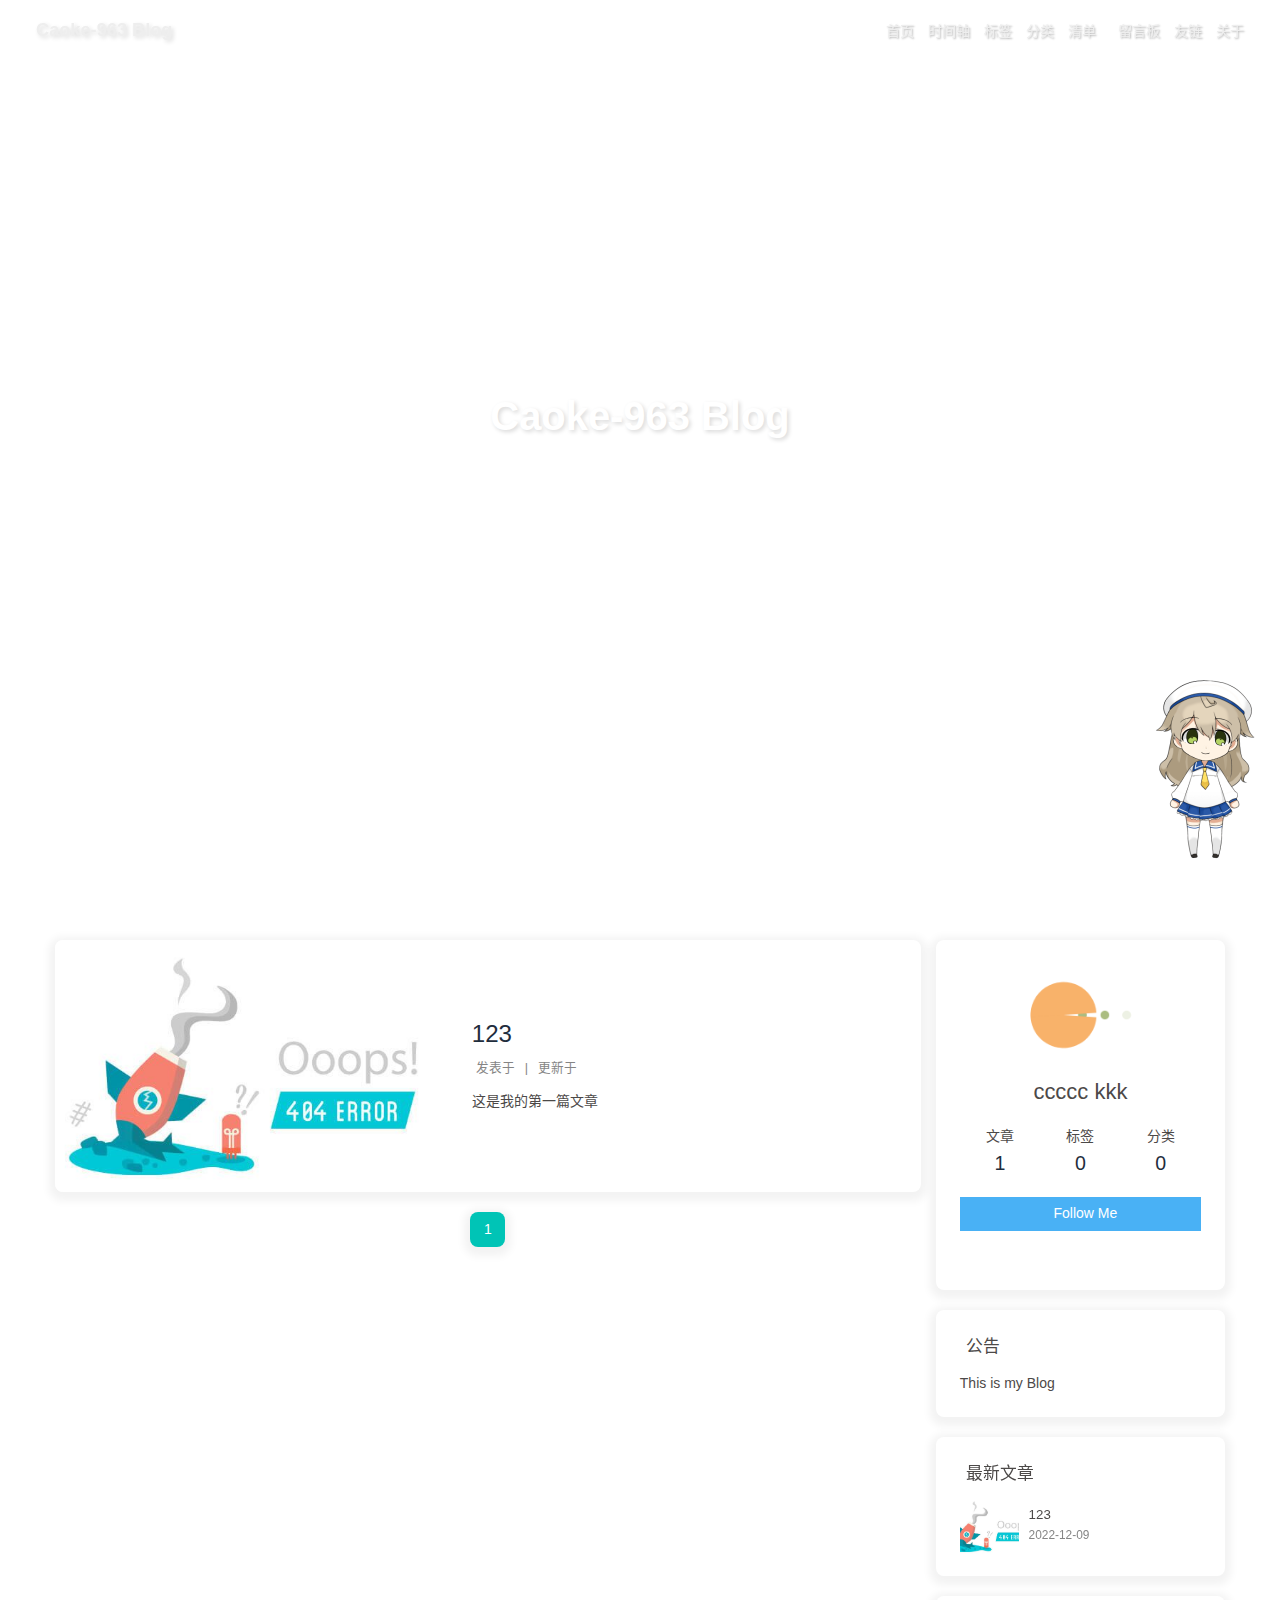
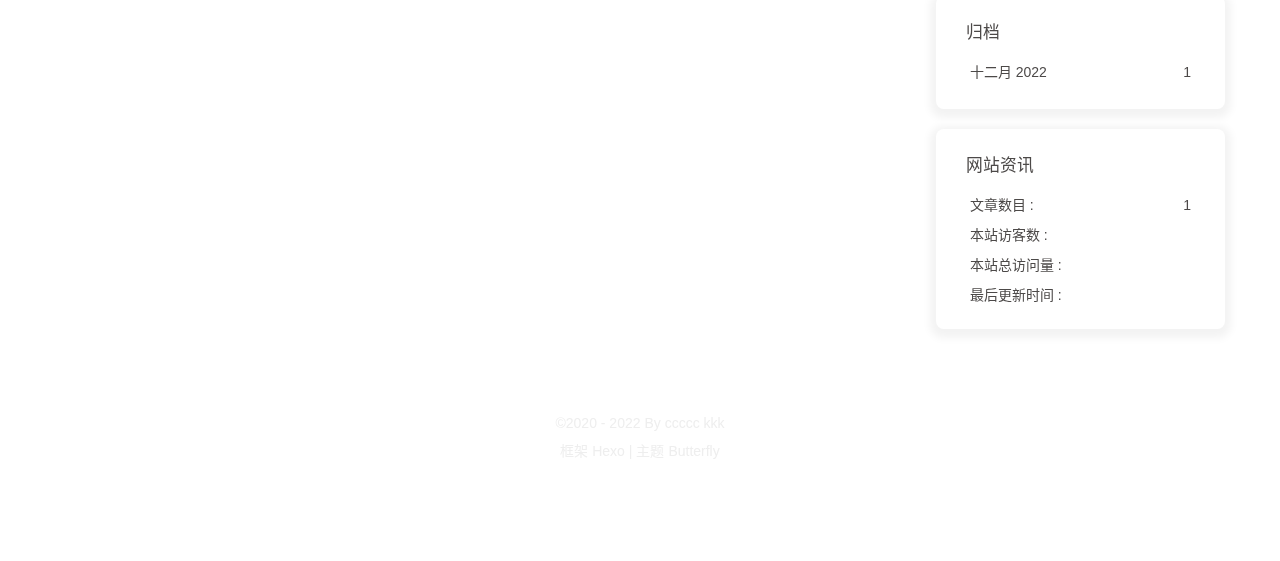
==== index.html @ 2d3a54b3 "Site updated: 2022-12-10 12:40:01" ====
<!DOCTYPE html><html lang="zh-CN" data-theme="light"><head><meta charset="UTF-8"><meta http-equiv="X-UA-Compatible" content="IE=edge"><meta name="viewport" content="width=device-width, initial-scale=1.0, maximum-scale=1.0, user-scalable=no"><title>Caoke-963 Blog</title><meta name="author" content="ccccc kkk"><meta name="copyright" content="ccccc kkk"><meta name="format-detection" content="telephone=no"><meta name="theme-color" content="#ffffff"><meta property="og:type" content="website">
<meta property="og:title" content="Caoke-963 Blog">
<meta property="og:url" content="https://www.caoke-963.xyz/index.html">
<meta property="og:site_name" content="Caoke-963 Blog">
<meta property="og:locale" content="zh_CN">
<meta property="og:image" content="https://picbed.caoke-963.xyz/img/head.jfif">
<meta property="article:author" content="ccccc kkk">
<meta name="twitter:card" content="summary">
<meta name="twitter:image" content="https://picbed.caoke-963.xyz/img/head.jfif"><link rel="shortcut icon" href="/img/favicon.png"><link rel="canonical" href="https://www.caoke-963.xyz/"><link rel="preconnect" href="//cdn.jsdelivr.net"/><link rel="preconnect" href="//busuanzi.ibruce.info"/><link rel="stylesheet" href="/css/index.css"><link rel="stylesheet" href="https://cdn.jsdelivr.net/npm/@fortawesome/fontawesome-free/css/all.min.css" media="print" onload="this.media='all'"><link rel="stylesheet" href="https://cdn.jsdelivr.net/npm/@fancyapps/ui/dist/fancybox.min.css" media="print" onload="this.media='all'"><script>const GLOBAL_CONFIG = { 
  root: '/',
  algolia: undefined,
  localSearch: undefined,
  translate: undefined,
  noticeOutdate: undefined,
  highlight: {"plugin":"highlighjs","highlightCopy":true,"highlightLang":true,"highlightHeightLimit":false},
  copy: {
    success: '复制成功',
    error: '复制错误',
    noSupport: '浏览器不支持'
  },
  relativeDate: {
    homepage: true,
    post: true
  },
  runtime: '',
  date_suffix: {
    just: '刚刚',
    min: '分钟前',
    hour: '小时前',
    day: '天前',
    month: '个月前'
  },
  copyright: undefined,
  lightbox: 'fancybox',
  Snackbar: undefined,
  source: {
    justifiedGallery: {
      js: 'https://cdn.jsdelivr.net/npm/flickr-justified-gallery/dist/fjGallery.min.js',
      css: 'https://cdn.jsdelivr.net/npm/flickr-justified-gallery/dist/fjGallery.min.css'
    }
  },
  isPhotoFigcaption: false,
  islazyload: false,
  isAnchor: false
}</script><script id="config-diff">var GLOBAL_CONFIG_SITE = {
  title: 'Caoke-963 Blog',
  isPost: false,
  isHome: true,
  isHighlightShrink: ture,
  isToc: false,
  postUpdate: '2022-12-10 12:39:59'
}</script><noscript><style type="text/css">
  #nav {
    opacity: 1
  }
  .justified-gallery img {
    opacity: 1
  }

  #recent-posts time,
  #post-meta time {
    display: inline !important
  }
</style></noscript><script>(win=>{
    win.saveToLocal = {
      set: function setWithExpiry(key, value, ttl) {
        if (ttl === 0) return
        const now = new Date()
        const expiryDay = ttl * 86400000
        const item = {
          value: value,
          expiry: now.getTime() + expiryDay,
        }
        localStorage.setItem(key, JSON.stringify(item))
      },

      get: function getWithExpiry(key) {
        const itemStr = localStorage.getItem(key)

        if (!itemStr) {
          return undefined
        }
        const item = JSON.parse(itemStr)
        const now = new Date()

        if (now.getTime() > item.expiry) {
          localStorage.removeItem(key)
          return undefined
        }
        return item.value
      }
    }
  
    win.getScript = url => new Promise((resolve, reject) => {
      const script = document.createElement('script')
      script.src = url
      script.async = true
      script.onerror = reject
      script.onload = script.onreadystatechange = function() {
        const loadState = this.readyState
        if (loadState && loadState !== 'loaded' && loadState !== 'complete') return
        script.onload = script.onreadystatechange = null
        resolve()
      }
      document.head.appendChild(script)
    })
  
      win.activateDarkMode = function () {
        document.documentElement.setAttribute('data-theme', 'dark')
        if (document.querySelector('meta[name="theme-color"]') !== null) {
          document.querySelector('meta[name="theme-color"]').setAttribute('content', '#0d0d0d')
        }
      }
      win.activateLightMode = function () {
        document.documentElement.setAttribute('data-theme', 'light')
        if (document.querySelector('meta[name="theme-color"]') !== null) {
          document.querySelector('meta[name="theme-color"]').setAttribute('content', '#ffffff')
        }
      }
      const t = saveToLocal.get('theme')
    
          if (t === 'dark') activateDarkMode()
          else if (t === 'light') activateLightMode()
        
      const asideStatus = saveToLocal.get('aside-status')
      if (asideStatus !== undefined) {
        if (asideStatus === 'hide') {
          document.documentElement.classList.add('hide-aside')
        } else {
          document.documentElement.classList.remove('hide-aside')
        }
      }
    
    const detectApple = () => {
      if(/iPad|iPhone|iPod|Macintosh/.test(navigator.userAgent)){
        document.documentElement.classList.add('apple')
      }
    }
    detectApple()
    })(window)</script><link rel="stylesheet" href="/css/custom.css" media="defer" onload="this.media='all'"><!-- hexo injector head_end start --><link rel="stylesheet" href="https://unpkg.zhimg.com/hexo-butterfly-footer-beautify@1.0.0/lib/runtime.min.css" media="print" onload="this.media='all'"><!-- hexo injector head_end end --><meta name="generator" content="Hexo 6.3.0"></head><body><div id="sidebar"><div id="menu-mask"></div><div id="sidebar-menus"><div class="avatar-img is-center"><img src="https://picbed.caoke-963.xyz/img/head.jfif" onerror="onerror=null;src='/img/friend_404.gif'" alt="avatar"/></div><div class="sidebar-site-data site-data is-center"><a href="/archives/"><div class="headline">文章</div><div class="length-num">1</div></a><a href="/tags/"><div class="headline">标签</div><div class="length-num">0</div></a><a href="/categories/"><div class="headline">分类</div><div class="length-num">0</div></a></div><hr/><div class="menus_items"><div class="menus_item"><a class="site-page" href="/"><i class="fa-fw fas fa-home"></i><span> 首页</span></a></div><div class="menus_item"><a class="site-page" href="/archives/"><i class="fa-fw fas fa-archive"></i><span> 时间轴</span></a></div><div class="menus_item"><a class="site-page" href="/tags/"><i class="fa-fw fas fa-tags"></i><span> 标签</span></a></div><div class="menus_item"><a class="site-page" href="/categories/"><i class="fa-fw fas fa-folder-open"></i><span> 分类</span></a></div><div class="menus_item"><a class="site-page group" href="javascript:void(0);"><i class="fa-fw fa fa-heartbeat"></i><span> 清单</span><i class="fas fa-chevron-down"></i></a><ul class="menus_item_child"><li><a class="site-page child" href="/music/"><i class="fa-fw fas fa-music"></i><span> 音乐</span></a></li><li><a class="site-page child" href="/Gallery/"><i class="fa-fw fas fa-images"></i><span> 照片</span></a></li><li><a class="site-page child" href="/movies/"><i class="fa-fw fas fa-video"></i><span> 电影</span></a></li></ul></div><div class="menus_item"><a class="site-page" href="/comments/"><i class="fa-fw fas fa-envelop-open"></i><span> 留言板</span></a></div><div class="menus_item"><a class="site-page" href="/link/"><i class="fa-fw fas fa-link"></i><span> 友链</span></a></div><div class="menus_item"><a class="site-page" href="/about/"><i class="fa-fw fas fa-heart"></i><span> 关于</span></a></div></div></div></div><div class="page" id="body-wrap"><header class="full_page" id="page-header" style="background-image: url('https://picbed.caoke-963.xyz/img/index1.png')"><nav id="nav"><span id="blog_name"><a id="site-name" href="/">Caoke-963 Blog</a></span><div id="menus"><div class="menus_items"><div class="menus_item"><a class="site-page" href="/"><i class="fa-fw fas fa-home"></i><span> 首页</span></a></div><div class="menus_item"><a class="site-page" href="/archives/"><i class="fa-fw fas fa-archive"></i><span> 时间轴</span></a></div><div class="menus_item"><a class="site-page" href="/tags/"><i class="fa-fw fas fa-tags"></i><span> 标签</span></a></div><div class="menus_item"><a class="site-page" href="/categories/"><i class="fa-fw fas fa-folder-open"></i><span> 分类</span></a></div><div class="menus_item"><a class="site-page group" href="javascript:void(0);"><i class="fa-fw fa fa-heartbeat"></i><span> 清单</span><i class="fas fa-chevron-down"></i></a><ul class="menus_item_child"><li><a class="site-page child" href="/music/"><i class="fa-fw fas fa-music"></i><span> 音乐</span></a></li><li><a class="site-page child" href="/Gallery/"><i class="fa-fw fas fa-images"></i><span> 照片</span></a></li><li><a class="site-page child" href="/movies/"><i class="fa-fw fas fa-video"></i><span> 电影</span></a></li></ul></div><div class="menus_item"><a class="site-page" href="/comments/"><i class="fa-fw fas fa-envelop-open"></i><span> 留言板</span></a></div><div class="menus_item"><a class="site-page" href="/link/"><i class="fa-fw fas fa-link"></i><span> 友链</span></a></div><div class="menus_item"><a class="site-page" href="/about/"><i class="fa-fw fas fa-heart"></i><span> 关于</span></a></div></div><div id="toggle-menu"><a class="site-page"><i class="fas fa-bars fa-fw"></i></a></div></div></nav><div id="site-info"><h1 id="site-title">Caoke-963 Blog</h1><div id="site_social_icons"><a class="social-icon" href="https://github.com/caoke-963" target="_blank" title="Github"><i class="fab fa-github"></i></a><a class="social-icon" href="mailto:caoke855@gmail.com" target="_blank" title="Email"><i class="fas fa-envelope"></i></a></div></div><div id="scroll-down"><i class="fas fa-angle-down scroll-down-effects"></i></div></header><main class="layout" id="content-inner"><div class="recent-posts" id="recent-posts"><div class="recent-post-item"><div class="post_cover left"><a href="/2022/12/09/2022-12-9-%E7%AC%AC%E4%B8%80%E7%AF%87%E6%96%87%E7%AB%A0/" title="123"><img class="post_bg" src="https://picbed.caoke-963.xyz/img/index1.png" onerror="this.onerror=null;this.src='/img/404.jpg'" alt="123"></a></div><div class="recent-post-info"><a class="article-title" href="/2022/12/09/2022-12-9-%E7%AC%AC%E4%B8%80%E7%AF%87%E6%96%87%E7%AB%A0/" title="123">123</a><div class="article-meta-wrap"><span class="post-meta-date"><i class="far fa-calendar-alt"></i><span class="article-meta-label">发表于</span><time class="post-meta-date-created" datetime="2022-12-09T07:00:00.000Z" title="发表于 2022-12-09 15:00:00">2022-12-09</time><span class="article-meta-separator">|</span><i class="fas fa-history"></i><span class="article-meta-label">更新于</span><time class="post-meta-date-updated" datetime="2022-12-09T08:00:00.000Z" title="更新于 2022-12-09 16:00:00">2022-12-09</time></span></div><div class="content">这是我的第一篇文章</div></div></div><nav id="pagination"><div class="pagination"><span class="page-number current">1</span></div></nav></div><div class="aside-content" id="aside-content"><div class="card-widget card-info"><div class="is-center"><div class="avatar-img"><img src="https://picbed.caoke-963.xyz/img/head.jfif" onerror="this.onerror=null;this.src='/img/friend_404.gif'" alt="avatar"/></div><div class="author-info__name">ccccc kkk</div><div class="author-info__description"></div></div><div class="card-info-data site-data is-center"><a href="/archives/"><div class="headline">文章</div><div class="length-num">1</div></a><a href="/tags/"><div class="headline">标签</div><div class="length-num">0</div></a><a href="/categories/"><div class="headline">分类</div><div class="length-num">0</div></a></div><a id="card-info-btn" target="_blank" rel="noopener" href="https://github.com/xxxxxx"><i class="fab fa-github"></i><span>Follow Me</span></a><div class="card-info-social-icons is-center"><a class="social-icon" href="https://github.com/caoke-963" target="_blank" title="Github"><i class="fab fa-github"></i></a><a class="social-icon" href="mailto:caoke855@gmail.com" target="_blank" title="Email"><i class="fas fa-envelope"></i></a></div></div><div class="card-widget card-announcement"><div class="item-headline"><i class="fas fa-bullhorn fa-shake"></i><span>公告</span></div><div class="announcement_content">This is my Blog</div></div><div class="sticky_layout"><div class="card-widget card-recent-post"><div class="item-headline"><i class="fas fa-history"></i><span>最新文章</span></div><div class="aside-list"><div class="aside-list-item"><a class="thumbnail" href="/2022/12/09/2022-12-9-%E7%AC%AC%E4%B8%80%E7%AF%87%E6%96%87%E7%AB%A0/" title="123"><img src="https://picbed.caoke-963.xyz/img/index1.png" onerror="this.onerror=null;this.src='/img/404.jpg'" alt="123"/></a><div class="content"><a class="title" href="/2022/12/09/2022-12-9-%E7%AC%AC%E4%B8%80%E7%AF%87%E6%96%87%E7%AB%A0/" title="123">123</a><time datetime="2022-12-09T07:00:00.000Z" title="发表于 2022-12-09 15:00:00">2022-12-09</time></div></div></div></div><div class="card-widget card-archives"><div class="item-headline"><i class="fas fa-archive"></i><span>归档</span></div><ul class="card-archive-list"><li class="card-archive-list-item"><a class="card-archive-list-link" href="/archives/2022/12/"><span class="card-archive-list-date">十二月 2022</span><span class="card-archive-list-count">1</span></a></li></ul></div><div class="card-widget card-webinfo"><div class="item-headline"><i class="fas fa-chart-line"></i><span>网站资讯</span></div><div class="webinfo"><div class="webinfo-item"><div class="item-name">文章数目 :</div><div class="item-count">1</div></div><div class="webinfo-item"><div class="item-name">本站访客数 :</div><div class="item-count" id="busuanzi_value_site_uv"><i class="fa-solid fa-spinner fa-spin"></i></div></div><div class="webinfo-item"><div class="item-name">本站总访问量 :</div><div class="item-count" id="busuanzi_value_site_pv"><i class="fa-solid fa-spinner fa-spin"></i></div></div><div class="webinfo-item"><div class="item-name">最后更新时间 :</div><div class="item-count" id="last-push-date" data-lastPushDate="2022-12-10T04:39:59.918Z"><i class="fa-solid fa-spinner fa-spin"></i></div></div></div></div></div></div></main><footer id="footer"><div id="footer-wrap"><div class="copyright">&copy;2020 - 2022 By ccccc kkk</div><div class="framework-info"><span>框架 </span><a target="_blank" rel="noopener" href="https://hexo.io">Hexo</a><span class="footer-separator">|</span><span>主题 </span><a target="_blank" rel="noopener" href="https://github.com/jerryc127/hexo-theme-butterfly">Butterfly</a></div></div></footer></div><div id="rightside"><div id="rightside-config-hide"><button id="darkmode" type="button" title="浅色和深色模式转换"><i class="fas fa-adjust"></i></button><button id="hide-aside-btn" type="button" title="单栏和双栏切换"><i class="fas fa-arrows-alt-h"></i></button></div><div id="rightside-config-show"><button id="rightside_config" type="button" title="设置"><i class="fas fa-cog fa-spin"></i></button><button id="go-up" type="button" title="回到顶部"><i class="fas fa-arrow-up"></i></button></div></div><div><script src="/js/utils.js"></script><script src="/js/main.js"></script><script src="https://cdn.jsdelivr.net/npm/@fancyapps/ui/dist/fancybox.umd.min.js"></script><div class="js-pjax"></div><script async data-pjax src="//busuanzi.ibruce.info/busuanzi/2.3/busuanzi.pure.mini.js"></script></div><!-- hexo injector body_end start --><script data-pjax>
  function butterfly_footer_beautify_injector_config(){
    var parent_div_git = document.getElementById('footer-wrap');
    var item_html = '<div id="workboard"></div><p id="ghbdages"><a class="github-badge" target="_blank" href="https://hexo.io/" style="margin-inline:5px" data-title="博客框架为Hexo_v6.2.0" title=""><img src="https://img.shields.io/badge/Frame-Hexo-blue?style=flat&amp;logo=hexo" alt=""/></a><a class="github-badge" target="_blank" href="https://butterfly.js.org/" style="margin-inline:5px" data-title="主题版本Butterfly_v4.5.1" title=""><img src="https://img.shields.io/badge/Theme-Butterfly-6513df?style=flat&amp;logo=bitdefender" alt=""/></a><a class="github-badge" target="_blank" href="https://vercel.com/" style="margin-inline:5px" data-title="本站采用多线部署，主线路托管于Vercel" title=""><img src="https://img.shields.io/badge/Hosted-Vercel-brightgreen?style=flat&amp;logo=Vercel" alt=""/></a><a class="github-badge" target="_blank" href="https://dashboard.4everland.org/" style="margin-inline:5px" data-title="本站采用多线部署，备用线路托管于4EVERLAND" title=""><img src="https://img.shields.io/badge/Hosted-4EVERLAND-22DDDD?style=flat&amp;logo=IPFS" alt=""/></a><a class="github-badge" target="_blank" href="https://github.com/" style="margin-inline:5px" data-title="本站项目由Github托管" title=""><img src="https://img.shields.io/badge/Source-Github-d021d6?style=flat&amp;logo=GitHub" alt=""/></a><a class="github-badge" target="_blank" href="http://creativecommons.org/licenses/by-nc-sa/4.0/" style="margin-inline:5px" data-title="本站采用知识共享署名-非商业性使用-相同方式共享4.0国际许可协议进行许可" title=""><img src="https://img.shields.io/badge/Copyright-BY--NC--SA%204.0-d42328?style=flat&amp;logo=Claris" alt=""/></a></p>';
    console.log('已挂载butterfly_footer_beautify')
    parent_div_git.insertAdjacentHTML("beforeend",item_html)
    }
  var elist = 'null'.split(',');
  var cpage = location.pathname;
  var epage = 'all';
  var flag = 0;

  for (var i=0;i<elist.length;i++){
    if (cpage.includes(elist[i])){
      flag++;
    }
  }

  if ((epage ==='all')&&(flag == 0)){
    butterfly_footer_beautify_injector_config();
  }
  else if (epage === cpage){
    butterfly_footer_beautify_injector_config();
  }
  </script><script async src="https://unpkg.zhimg.com/hexo-butterfly-footer-beautify@1.0.0/lib/runtime.min.js"></script><!-- hexo injector body_end end --><script src="/live2dw/lib/L2Dwidget.min.js?094cbace49a39548bed64abff5988b05"></script><script>L2Dwidget.init({"pluginRootPath":"live2dw/","pluginJsPath":"lib/","pluginModelPath":"assets/","tagMode":false,"debug":false,"model":{"jsonPath":"/live2dw/assets/koharu.model.json"},"display":{"position":"right","width":150,"height":300},"mobile":{"show":false},"log":false});</script></body></html>
---- css/custom.css ----
/* 页脚与头图透明 */
#footer {
    background: transparent !important;
  }
  #page-header {
    background: transparent !important;
  }
  
  /* 白天模式遮罩透明 */
  #footer::before {
    background: transparent !important;
  }
  #page-header::before {
    background: transparent !important;
  }
  
  /* 夜间模式遮罩透明 */
  [data-theme="dark"] #footer::before {
    background: transparent !important;
  }
  [data-theme="dark"] #page-header::before {
    background: transparent !important;
  }
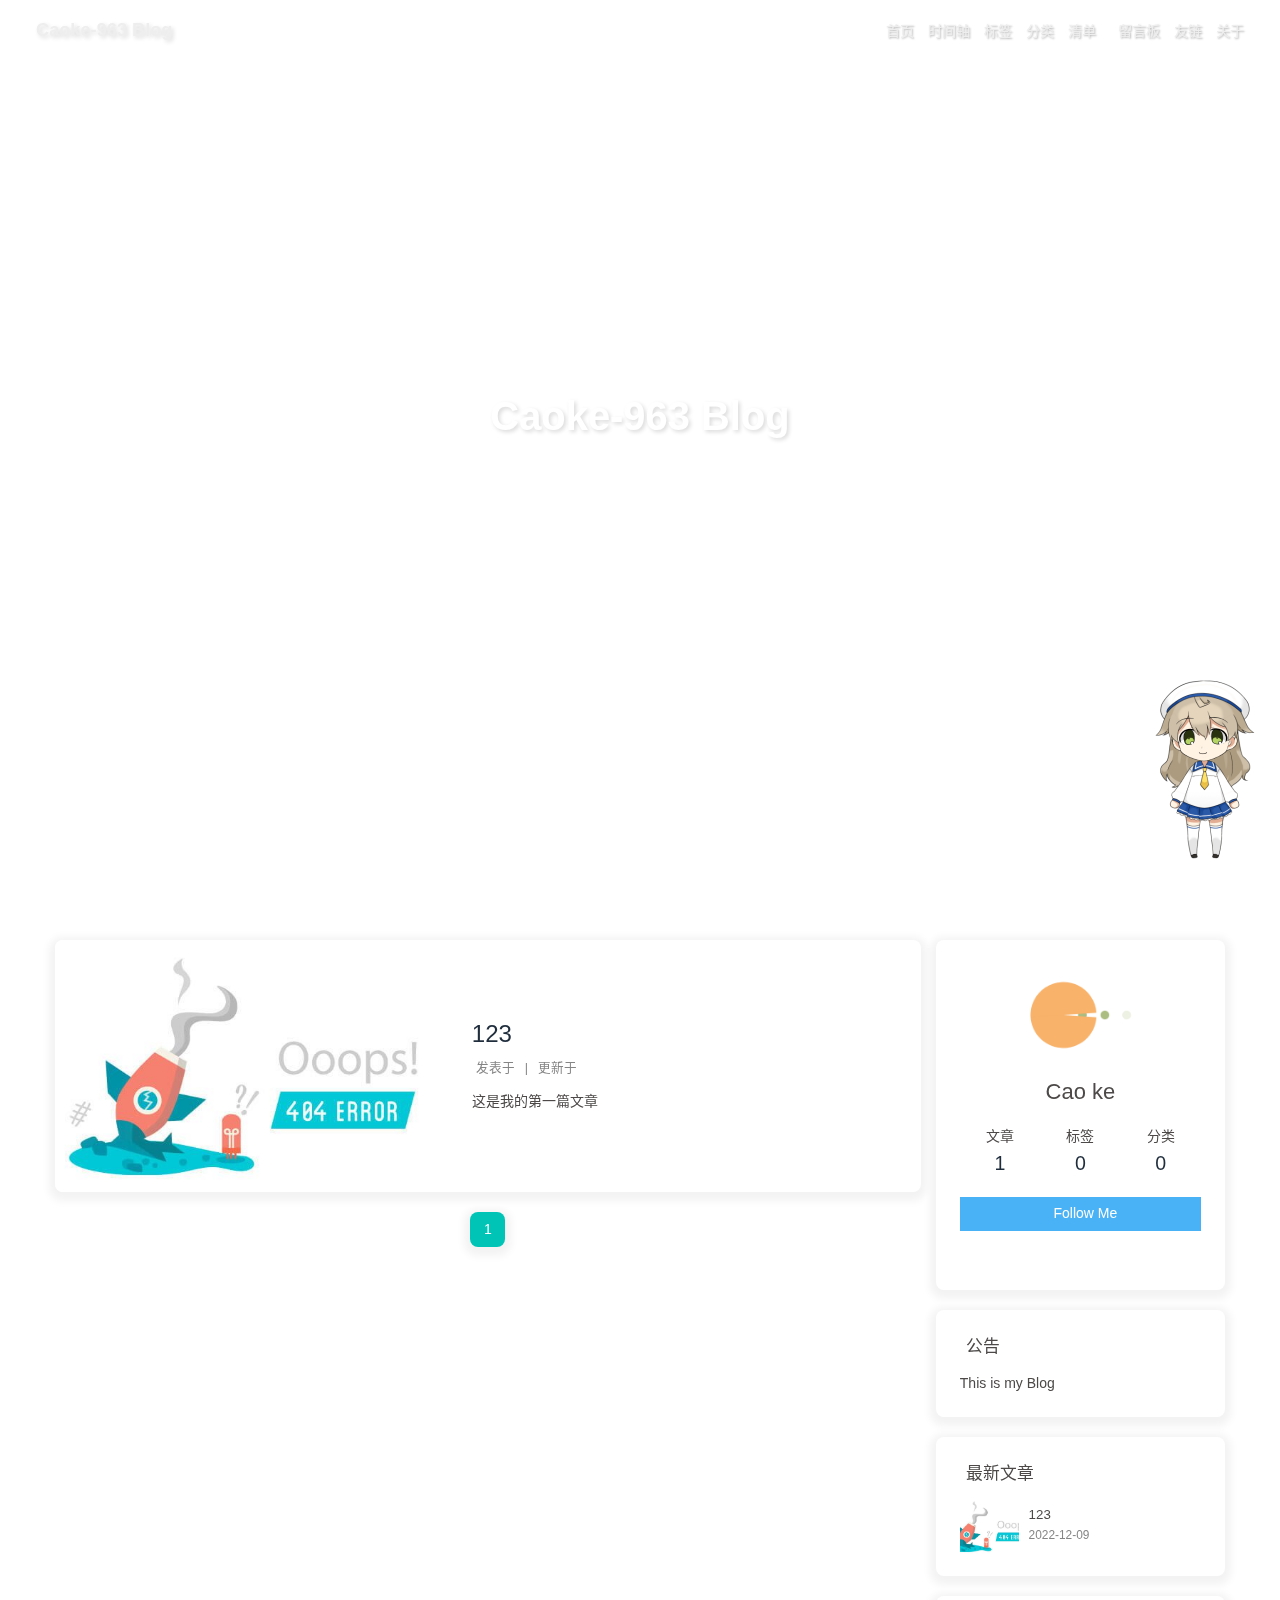
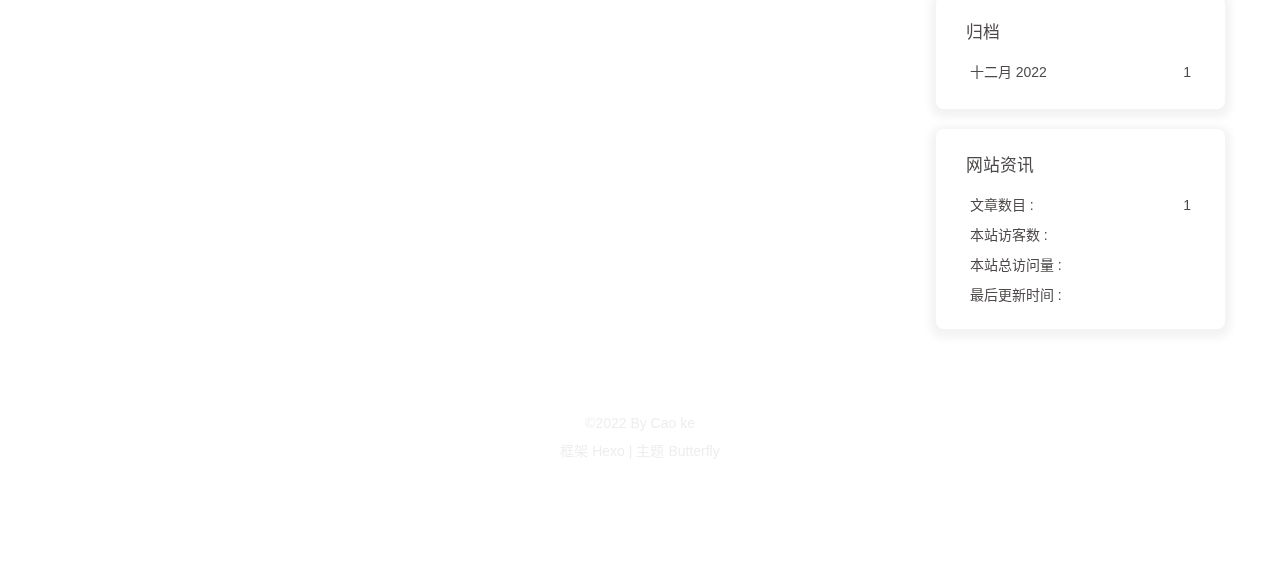
==== commit a2305852: "Site updated: 2022-12-10 14:45:50" ====
--- a/index.html
+++ b/index.html
@@ -1,12 +1,12 @@
-<!DOCTYPE html><html lang="zh-CN" data-theme="light"><head><meta charset="UTF-8"><meta http-equiv="X-UA-Compatible" content="IE=edge"><meta name="viewport" content="width=device-width, initial-scale=1.0, maximum-scale=1.0, user-scalable=no"><title>Caoke-963 Blog</title><meta name="author" content="ccccc kkk"><meta name="copyright" content="ccccc kkk"><meta name="format-detection" content="telephone=no"><meta name="theme-color" content="#ffffff"><meta property="og:type" content="website">
+<!DOCTYPE html><html lang="zh-CN" data-theme="light"><head><meta charset="UTF-8"><meta http-equiv="X-UA-Compatible" content="IE=edge"><meta name="viewport" content="width=device-width, initial-scale=1.0, maximum-scale=1.0, user-scalable=no"><title>Caoke-963 Blog</title><meta name="author" content="Cao ke"><meta name="copyright" content="Cao ke"><meta name="format-detection" content="telephone=no"><meta name="theme-color" content="#ffffff"><meta property="og:type" content="website">
 <meta property="og:title" content="Caoke-963 Blog">
 <meta property="og:url" content="https://www.caoke-963.xyz/index.html">
 <meta property="og:site_name" content="Caoke-963 Blog">
 <meta property="og:locale" content="zh_CN">
-<meta property="og:image" content="https://picbed.caoke-963.xyz/img/head.jfif">
-<meta property="article:author" content="ccccc kkk">
+<meta property="og:image" content="https://picbed.caoke-963.xyz/head/p1.png">
+<meta property="article:author" content="Cao ke">
 <meta name="twitter:card" content="summary">
-<meta name="twitter:image" content="https://picbed.caoke-963.xyz/img/head.jfif"><link rel="shortcut icon" href="/img/favicon.png"><link rel="canonical" href="https://www.caoke-963.xyz/"><link rel="preconnect" href="//cdn.jsdelivr.net"/><link rel="preconnect" href="//busuanzi.ibruce.info"/><link rel="stylesheet" href="/css/index.css"><link rel="stylesheet" href="https://cdn.jsdelivr.net/npm/@fortawesome/fontawesome-free/css/all.min.css" media="print" onload="this.media='all'"><link rel="stylesheet" href="https://cdn.jsdelivr.net/npm/@fancyapps/ui/dist/fancybox.min.css" media="print" onload="this.media='all'"><script>const GLOBAL_CONFIG = { 
+<meta name="twitter:image" content="https://picbed.caoke-963.xyz/head/p1.png"><link rel="shortcut icon" href="https://picbed.caoke-963.xyz/head/p1.png"><link rel="canonical" href="https://www.caoke-963.xyz/"><link rel="preconnect" href="//cdn.jsdelivr.net"/><link rel="preconnect" href="//busuanzi.ibruce.info"/><link rel="stylesheet" href="/css/index.css"><link rel="stylesheet" href="https://cdn.jsdelivr.net/npm/@fortawesome/fontawesome-free/css/all.min.css" media="print" onload="this.media='all'"><link rel="stylesheet" href="https://cdn.jsdelivr.net/npm/@fancyapps/ui/dist/fancybox.min.css" media="print" onload="this.media='all'"><script>const GLOBAL_CONFIG = { 
   root: '/',
   algolia: undefined,
   localSearch: undefined,
@@ -48,7 +48,7 @@
   isHome: true,
   isHighlightShrink: ture,
   isToc: false,
-  postUpdate: '2022-12-10 12:39:59'
+  postUpdate: '2022-12-10 14:45:49'
 }</script><noscript><style type="text/css">
   #nav {
     opacity: 1
@@ -137,7 +137,7 @@
       }
     }
     detectApple()
-    })(window)</script><link rel="stylesheet" href="/css/custom.css" media="defer" onload="this.media='all'"><!-- hexo injector head_end start --><link rel="stylesheet" href="https://unpkg.zhimg.com/hexo-butterfly-footer-beautify@1.0.0/lib/runtime.min.css" media="print" onload="this.media='all'"><!-- hexo injector head_end end --><meta name="generator" content="Hexo 6.3.0"></head><body><div id="sidebar"><div id="menu-mask"></div><div id="sidebar-menus"><div class="avatar-img is-center"><img src="https://picbed.caoke-963.xyz/img/head.jfif" onerror="onerror=null;src='/img/friend_404.gif'" alt="avatar"/></div><div class="sidebar-site-data site-data is-center"><a href="/archives/"><div class="headline">文章</div><div class="length-num">1</div></a><a href="/tags/"><div class="headline">标签</div><div class="length-num">0</div></a><a href="/categories/"><div class="headline">分类</div><div class="length-num">0</div></a></div><hr/><div class="menus_items"><div class="menus_item"><a class="site-page" href="/"><i class="fa-fw fas fa-home"></i><span> 首页</span></a></div><div class="menus_item"><a class="site-page" href="/archives/"><i class="fa-fw fas fa-archive"></i><span> 时间轴</span></a></div><div class="menus_item"><a class="site-page" href="/tags/"><i class="fa-fw fas fa-tags"></i><span> 标签</span></a></div><div class="menus_item"><a class="site-page" href="/categories/"><i class="fa-fw fas fa-folder-open"></i><span> 分类</span></a></div><div class="menus_item"><a class="site-page group" href="javascript:void(0);"><i class="fa-fw fa fa-heartbeat"></i><span> 清单</span><i class="fas fa-chevron-down"></i></a><ul class="menus_item_child"><li><a class="site-page child" href="/music/"><i class="fa-fw fas fa-music"></i><span> 音乐</span></a></li><li><a class="site-page child" href="/Gallery/"><i class="fa-fw fas fa-images"></i><span> 照片</span></a></li><li><a class="site-page child" href="/movies/"><i class="fa-fw fas fa-video"></i><span> 电影</span></a></li></ul></div><div class="menus_item"><a class="site-page" href="/comments/"><i class="fa-fw fas fa-envelop-open"></i><span> 留言板</span></a></div><div class="menus_item"><a class="site-page" href="/link/"><i class="fa-fw fas fa-link"></i><span> 友链</span></a></div><div class="menus_item"><a class="site-page" href="/about/"><i class="fa-fw fas fa-heart"></i><span> 关于</span></a></div></div></div></div><div class="page" id="body-wrap"><header class="full_page" id="page-header" style="background-image: url('https://picbed.caoke-963.xyz/img/index1.png')"><nav id="nav"><span id="blog_name"><a id="site-name" href="/">Caoke-963 Blog</a></span><div id="menus"><div class="menus_items"><div class="menus_item"><a class="site-page" href="/"><i class="fa-fw fas fa-home"></i><span> 首页</span></a></div><div class="menus_item"><a class="site-page" href="/archives/"><i class="fa-fw fas fa-archive"></i><span> 时间轴</span></a></div><div class="menus_item"><a class="site-page" href="/tags/"><i class="fa-fw fas fa-tags"></i><span> 标签</span></a></div><div class="menus_item"><a class="site-page" href="/categories/"><i class="fa-fw fas fa-folder-open"></i><span> 分类</span></a></div><div class="menus_item"><a class="site-page group" href="javascript:void(0);"><i class="fa-fw fa fa-heartbeat"></i><span> 清单</span><i class="fas fa-chevron-down"></i></a><ul class="menus_item_child"><li><a class="site-page child" href="/music/"><i class="fa-fw fas fa-music"></i><span> 音乐</span></a></li><li><a class="site-page child" href="/Gallery/"><i class="fa-fw fas fa-images"></i><span> 照片</span></a></li><li><a class="site-page child" href="/movies/"><i class="fa-fw fas fa-video"></i><span> 电影</span></a></li></ul></div><div class="menus_item"><a class="site-page" href="/comments/"><i class="fa-fw fas fa-envelop-open"></i><span> 留言板</span></a></div><div class="menus_item"><a class="site-page" href="/link/"><i class="fa-fw fas fa-link"></i><span> 友链</span></a></div><div class="menus_item"><a class="site-page" href="/about/"><i class="fa-fw fas fa-heart"></i><span> 关于</span></a></div></div><div id="toggle-menu"><a class="site-page"><i class="fas fa-bars fa-fw"></i></a></div></div></nav><div id="site-info"><h1 id="site-title">Caoke-963 Blog</h1><div id="site_social_icons"><a class="social-icon" href="https://github.com/caoke-963" target="_blank" title="Github"><i class="fab fa-github"></i></a><a class="social-icon" href="mailto:caoke855@gmail.com" target="_blank" title="Email"><i class="fas fa-envelope"></i></a></div></div><div id="scroll-down"><i class="fas fa-angle-down scroll-down-effects"></i></div></header><main class="layout" id="content-inner"><div class="recent-posts" id="recent-posts"><div class="recent-post-item"><div class="post_cover left"><a href="/2022/12/09/2022-12-9-%E7%AC%AC%E4%B8%80%E7%AF%87%E6%96%87%E7%AB%A0/" title="123"><img class="post_bg" src="https://picbed.caoke-963.xyz/img/index1.png" onerror="this.onerror=null;this.src='/img/404.jpg'" alt="123"></a></div><div class="recent-post-info"><a class="article-title" href="/2022/12/09/2022-12-9-%E7%AC%AC%E4%B8%80%E7%AF%87%E6%96%87%E7%AB%A0/" title="123">123</a><div class="article-meta-wrap"><span class="post-meta-date"><i class="far fa-calendar-alt"></i><span class="article-meta-label">发表于</span><time class="post-meta-date-created" datetime="2022-12-09T07:00:00.000Z" title="发表于 2022-12-09 15:00:00">2022-12-09</time><span class="article-meta-separator">|</span><i class="fas fa-history"></i><span class="article-meta-label">更新于</span><time class="post-meta-date-updated" datetime="2022-12-09T08:00:00.000Z" title="更新于 2022-12-09 16:00:00">2022-12-09</time></span></div><div class="content">这是我的第一篇文章</div></div></div><nav id="pagination"><div class="pagination"><span class="page-number current">1</span></div></nav></div><div class="aside-content" id="aside-content"><div class="card-widget card-info"><div class="is-center"><div class="avatar-img"><img src="https://picbed.caoke-963.xyz/img/head.jfif" onerror="this.onerror=null;this.src='/img/friend_404.gif'" alt="avatar"/></div><div class="author-info__name">ccccc kkk</div><div class="author-info__description"></div></div><div class="card-info-data site-data is-center"><a href="/archives/"><div class="headline">文章</div><div class="length-num">1</div></a><a href="/tags/"><div class="headline">标签</div><div class="length-num">0</div></a><a href="/categories/"><div class="headline">分类</div><div class="length-num">0</div></a></div><a id="card-info-btn" target="_blank" rel="noopener" href="https://github.com/xxxxxx"><i class="fab fa-github"></i><span>Follow Me</span></a><div class="card-info-social-icons is-center"><a class="social-icon" href="https://github.com/caoke-963" target="_blank" title="Github"><i class="fab fa-github"></i></a><a class="social-icon" href="mailto:caoke855@gmail.com" target="_blank" title="Email"><i class="fas fa-envelope"></i></a></div></div><div class="card-widget card-announcement"><div class="item-headline"><i class="fas fa-bullhorn fa-shake"></i><span>公告</span></div><div class="announcement_content">This is my Blog</div></div><div class="sticky_layout"><div class="card-widget card-recent-post"><div class="item-headline"><i class="fas fa-history"></i><span>最新文章</span></div><div class="aside-list"><div class="aside-list-item"><a class="thumbnail" href="/2022/12/09/2022-12-9-%E7%AC%AC%E4%B8%80%E7%AF%87%E6%96%87%E7%AB%A0/" title="123"><img src="https://picbed.caoke-963.xyz/img/index1.png" onerror="this.onerror=null;this.src='/img/404.jpg'" alt="123"/></a><div class="content"><a class="title" href="/2022/12/09/2022-12-9-%E7%AC%AC%E4%B8%80%E7%AF%87%E6%96%87%E7%AB%A0/" title="123">123</a><time datetime="2022-12-09T07:00:00.000Z" title="发表于 2022-12-09 15:00:00">2022-12-09</time></div></div></div></div><div class="card-widget card-archives"><div class="item-headline"><i class="fas fa-archive"></i><span>归档</span></div><ul class="card-archive-list"><li class="card-archive-list-item"><a class="card-archive-list-link" href="/archives/2022/12/"><span class="card-archive-list-date">十二月 2022</span><span class="card-archive-list-count">1</span></a></li></ul></div><div class="card-widget card-webinfo"><div class="item-headline"><i class="fas fa-chart-line"></i><span>网站资讯</span></div><div class="webinfo"><div class="webinfo-item"><div class="item-name">文章数目 :</div><div class="item-count">1</div></div><div class="webinfo-item"><div class="item-name">本站访客数 :</div><div class="item-count" id="busuanzi_value_site_uv"><i class="fa-solid fa-spinner fa-spin"></i></div></div><div class="webinfo-item"><div class="item-name">本站总访问量 :</div><div class="item-count" id="busuanzi_value_site_pv"><i class="fa-solid fa-spinner fa-spin"></i></div></div><div class="webinfo-item"><div class="item-name">最后更新时间 :</div><div class="item-count" id="last-push-date" data-lastPushDate="2022-12-10T04:39:59.918Z"><i class="fa-solid fa-spinner fa-spin"></i></div></div></div></div></div></div></main><footer id="footer"><div id="footer-wrap"><div class="copyright">&copy;2020 - 2022 By ccccc kkk</div><div class="framework-info"><span>框架 </span><a target="_blank" rel="noopener" href="https://hexo.io">Hexo</a><span class="footer-separator">|</span><span>主题 </span><a target="_blank" rel="noopener" href="https://github.com/jerryc127/hexo-theme-butterfly">Butterfly</a></div></div></footer></div><div id="rightside"><div id="rightside-config-hide"><button id="darkmode" type="button" title="浅色和深色模式转换"><i class="fas fa-adjust"></i></button><button id="hide-aside-btn" type="button" title="单栏和双栏切换"><i class="fas fa-arrows-alt-h"></i></button></div><div id="rightside-config-show"><button id="rightside_config" type="button" title="设置"><i class="fas fa-cog fa-spin"></i></button><button id="go-up" type="button" title="回到顶部"><i class="fas fa-arrow-up"></i></button></div></div><div><script src="/js/utils.js"></script><script src="/js/main.js"></script><script src="https://cdn.jsdelivr.net/npm/@fancyapps/ui/dist/fancybox.umd.min.js"></script><div class="js-pjax"></div><script async data-pjax src="//busuanzi.ibruce.info/busuanzi/2.3/busuanzi.pure.mini.js"></script></div><!-- hexo injector body_end start --><script data-pjax>
+    })(window)</script><link rel="stylesheet" href="/css/custom.css" media="defer" onload="this.media='all'"><!-- hexo injector head_end start --><link rel="stylesheet" href="https://unpkg.zhimg.com/hexo-butterfly-footer-beautify@1.0.0/lib/runtime.min.css" media="print" onload="this.media='all'"><!-- hexo injector head_end end --><meta name="generator" content="Hexo 6.3.0"></head><body><div id="web_bg"></div><div id="sidebar"><div id="menu-mask"></div><div id="sidebar-menus"><div class="avatar-img is-center"><img src="https://picbed.caoke-963.xyz/head/p1.png" onerror="onerror=null;src='/img/friend_404.gif'" alt="avatar"/></div><div class="sidebar-site-data site-data is-center"><a href="/archives/"><div class="headline">文章</div><div class="length-num">1</div></a><a href="/tags/"><div class="headline">标签</div><div class="length-num">0</div></a><a href="/categories/"><div class="headline">分类</div><div class="length-num">0</div></a></div><hr/><div class="menus_items"><div class="menus_item"><a class="site-page" href="/"><i class="fa-fw fas fa-home"></i><span> 首页</span></a></div><div class="menus_item"><a class="site-page" href="/archives/"><i class="fa-fw fas fa-archive"></i><span> 时间轴</span></a></div><div class="menus_item"><a class="site-page" href="/tags/"><i class="fa-fw fas fa-tags"></i><span> 标签</span></a></div><div class="menus_item"><a class="site-page" href="/categories/"><i class="fa-fw fas fa-folder-open"></i><span> 分类</span></a></div><div class="menus_item"><a class="site-page group" href="javascript:void(0);"><i class="fa-fw fa fa-heartbeat"></i><span> 清单</span><i class="fas fa-chevron-down"></i></a><ul class="menus_item_child"><li><a class="site-page child" href="/music/"><i class="fa-fw fas fa-music"></i><span> 音乐</span></a></li><li><a class="site-page child" href="/Gallery/"><i class="fa-fw fas fa-images"></i><span> 照片</span></a></li><li><a class="site-page child" href="/movies/"><i class="fa-fw fas fa-video"></i><span> 电影</span></a></li></ul></div><div class="menus_item"><a class="site-page" href="/comments/"><i class="fa-fw fas fa-envelop-open"></i><span> 留言板</span></a></div><div class="menus_item"><a class="site-page" href="/link/"><i class="fa-fw fas fa-link"></i><span> 友链</span></a></div><div class="menus_item"><a class="site-page" href="/about/"><i class="fa-fw fas fa-heart"></i><span> 关于</span></a></div></div></div></div><div class="page" id="body-wrap"><header class="full_page" id="page-header" style="background-image: url('https://picbed.caoke-963.xyz/background/p2.png')"><nav id="nav"><span id="blog_name"><a id="site-name" href="/">Caoke-963 Blog</a></span><div id="menus"><div class="menus_items"><div class="menus_item"><a class="site-page" href="/"><i class="fa-fw fas fa-home"></i><span> 首页</span></a></div><div class="menus_item"><a class="site-page" href="/archives/"><i class="fa-fw fas fa-archive"></i><span> 时间轴</span></a></div><div class="menus_item"><a class="site-page" href="/tags/"><i class="fa-fw fas fa-tags"></i><span> 标签</span></a></div><div class="menus_item"><a class="site-page" href="/categories/"><i class="fa-fw fas fa-folder-open"></i><span> 分类</span></a></div><div class="menus_item"><a class="site-page group" href="javascript:void(0);"><i class="fa-fw fa fa-heartbeat"></i><span> 清单</span><i class="fas fa-chevron-down"></i></a><ul class="menus_item_child"><li><a class="site-page child" href="/music/"><i class="fa-fw fas fa-music"></i><span> 音乐</span></a></li><li><a class="site-page child" href="/Gallery/"><i class="fa-fw fas fa-images"></i><span> 照片</span></a></li><li><a class="site-page child" href="/movies/"><i class="fa-fw fas fa-video"></i><span> 电影</span></a></li></ul></div><div class="menus_item"><a class="site-page" href="/comments/"><i class="fa-fw fas fa-envelop-open"></i><span> 留言板</span></a></div><div class="menus_item"><a class="site-page" href="/link/"><i class="fa-fw fas fa-link"></i><span> 友链</span></a></div><div class="menus_item"><a class="site-page" href="/about/"><i class="fa-fw fas fa-heart"></i><span> 关于</span></a></div></div><div id="toggle-menu"><a class="site-page"><i class="fas fa-bars fa-fw"></i></a></div></div></nav><div id="site-info"><h1 id="site-title">Caoke-963 Blog</h1><div id="site_social_icons"><a class="social-icon" href="https://github.com/caoke-963" target="_blank" title="Github"><i class="fab fa-github"></i></a><a class="social-icon" href="mailto:caoke855@gmail.com" target="_blank" title="Email"><i class="fas fa-envelope"></i></a></div></div><div id="scroll-down"><i class="fas fa-angle-down scroll-down-effects"></i></div></header><main class="layout" id="content-inner"><div class="recent-posts" id="recent-posts"><div class="recent-post-item"><div class="post_cover left"><a href="/2022/12/09/2022-12-9-%E7%AC%AC%E4%B8%80%E7%AF%87%E6%96%87%E7%AB%A0/" title="123"><img class="post_bg" src="https://picbed.caoke-963.xyz/background/p2.png" onerror="this.onerror=null;this.src='/img/404.jpg'" alt="123"></a></div><div class="recent-post-info"><a class="article-title" href="/2022/12/09/2022-12-9-%E7%AC%AC%E4%B8%80%E7%AF%87%E6%96%87%E7%AB%A0/" title="123">123</a><div class="article-meta-wrap"><span class="post-meta-date"><i class="far fa-calendar-alt"></i><span class="article-meta-label">发表于</span><time class="post-meta-date-created" datetime="2022-12-09T07:00:00.000Z" title="发表于 2022-12-09 15:00:00">2022-12-09</time><span class="article-meta-separator">|</span><i class="fas fa-history"></i><span class="article-meta-label">更新于</span><time class="post-meta-date-updated" datetime="2022-12-09T08:00:00.000Z" title="更新于 2022-12-09 16:00:00">2022-12-09</time></span></div><div class="content">这是我的第一篇文章</div></div></div><nav id="pagination"><div class="pagination"><span class="page-number current">1</span></div></nav></div><div class="aside-content" id="aside-content"><div class="card-widget card-info"><div class="is-center"><div class="avatar-img"><img src="https://picbed.caoke-963.xyz/head/p1.png" onerror="this.onerror=null;this.src='/img/friend_404.gif'" alt="avatar"/></div><div class="author-info__name">Cao ke</div><div class="author-info__description"></div></div><div class="card-info-data site-data is-center"><a href="/archives/"><div class="headline">文章</div><div class="length-num">1</div></a><a href="/tags/"><div class="headline">标签</div><div class="length-num">0</div></a><a href="/categories/"><div class="headline">分类</div><div class="length-num">0</div></a></div><a id="card-info-btn" target="_blank" rel="noopener" href="https://github.com/xxxxxx"><i class="fab fa-github"></i><span>Follow Me</span></a><div class="card-info-social-icons is-center"><a class="social-icon" href="https://github.com/caoke-963" target="_blank" title="Github"><i class="fab fa-github"></i></a><a class="social-icon" href="mailto:caoke855@gmail.com" target="_blank" title="Email"><i class="fas fa-envelope"></i></a></div></div><div class="card-widget card-announcement"><div class="item-headline"><i class="fas fa-bullhorn fa-shake"></i><span>公告</span></div><div class="announcement_content">This is my Blog</div></div><div class="sticky_layout"><div class="card-widget card-recent-post"><div class="item-headline"><i class="fas fa-history"></i><span>最新文章</span></div><div class="aside-list"><div class="aside-list-item"><a class="thumbnail" href="/2022/12/09/2022-12-9-%E7%AC%AC%E4%B8%80%E7%AF%87%E6%96%87%E7%AB%A0/" title="123"><img src="https://picbed.caoke-963.xyz/background/p2.png" onerror="this.onerror=null;this.src='/img/404.jpg'" alt="123"/></a><div class="content"><a class="title" href="/2022/12/09/2022-12-9-%E7%AC%AC%E4%B8%80%E7%AF%87%E6%96%87%E7%AB%A0/" title="123">123</a><time datetime="2022-12-09T07:00:00.000Z" title="发表于 2022-12-09 15:00:00">2022-12-09</time></div></div></div></div><div class="card-widget card-archives"><div class="item-headline"><i class="fas fa-archive"></i><span>归档</span></div><ul class="card-archive-list"><li class="card-archive-list-item"><a class="card-archive-list-link" href="/archives/2022/12/"><span class="card-archive-list-date">十二月 2022</span><span class="card-archive-list-count">1</span></a></li></ul></div><div class="card-widget card-webinfo"><div class="item-headline"><i class="fas fa-chart-line"></i><span>网站资讯</span></div><div class="webinfo"><div class="webinfo-item"><div class="item-name">文章数目 :</div><div class="item-count">1</div></div><div class="webinfo-item"><div class="item-name">本站访客数 :</div><div class="item-count" id="busuanzi_value_site_uv"><i class="fa-solid fa-spinner fa-spin"></i></div></div><div class="webinfo-item"><div class="item-name">本站总访问量 :</div><div class="item-count" id="busuanzi_value_site_pv"><i class="fa-solid fa-spinner fa-spin"></i></div></div><div class="webinfo-item"><div class="item-name">最后更新时间 :</div><div class="item-count" id="last-push-date" data-lastPushDate="2022-12-10T06:45:49.125Z"><i class="fa-solid fa-spinner fa-spin"></i></div></div></div></div></div></div></main><footer id="footer"><div id="footer-wrap"><div class="copyright">&copy;2022 By Cao ke</div><div class="framework-info"><span>框架 </span><a target="_blank" rel="noopener" href="https://hexo.io">Hexo</a><span class="footer-separator">|</span><span>主题 </span><a target="_blank" rel="noopener" href="https://github.com/jerryc127/hexo-theme-butterfly">Butterfly</a></div></div></footer></div><div id="rightside"><div id="rightside-config-hide"><button id="darkmode" type="button" title="浅色和深色模式转换"><i class="fas fa-adjust"></i></button><button id="hide-aside-btn" type="button" title="单栏和双栏切换"><i class="fas fa-arrows-alt-h"></i></button></div><div id="rightside-config-show"><button id="rightside_config" type="button" title="设置"><i class="fas fa-cog fa-spin"></i></button><button id="go-up" type="button" title="回到顶部"><i class="fas fa-arrow-up"></i></button></div></div><div><script src="/js/utils.js"></script><script src="/js/main.js"></script><script src="https://cdn.jsdelivr.net/npm/@fancyapps/ui/dist/fancybox.umd.min.js"></script><div class="js-pjax"></div><script async data-pjax src="//busuanzi.ibruce.info/busuanzi/2.3/busuanzi.pure.mini.js"></script></div><!-- hexo injector body_end start --><script data-pjax>
   function butterfly_footer_beautify_injector_config(){
     var parent_div_git = document.getElementById('footer-wrap');
     var item_html = '<div id="workboard"></div><p id="ghbdages"><a class="github-badge" target="_blank" href="https://hexo.io/" style="margin-inline:5px" data-title="博客框架为Hexo_v6.2.0" title=""><img src="https://img.shields.io/badge/Frame-Hexo-blue?style=flat&amp;logo=hexo" alt=""/></a><a class="github-badge" target="_blank" href="https://butterfly.js.org/" style="margin-inline:5px" data-title="主题版本Butterfly_v4.5.1" title=""><img src="https://img.shields.io/badge/Theme-Butterfly-6513df?style=flat&amp;logo=bitdefender" alt=""/></a><a class="github-badge" target="_blank" href="https://vercel.com/" style="margin-inline:5px" data-title="本站采用多线部署，主线路托管于Vercel" title=""><img src="https://img.shields.io/badge/Hosted-Vercel-brightgreen?style=flat&amp;logo=Vercel" alt=""/></a><a class="github-badge" target="_blank" href="https://dashboard.4everland.org/" style="margin-inline:5px" data-title="本站采用多线部署，备用线路托管于4EVERLAND" title=""><img src="https://img.shields.io/badge/Hosted-4EVERLAND-22DDDD?style=flat&amp;logo=IPFS" alt=""/></a><a class="github-badge" target="_blank" href="https://github.com/" style="margin-inline:5px" data-title="本站项目由Github托管" title=""><img src="https://img.shields.io/badge/Source-Github-d021d6?style=flat&amp;logo=GitHub" alt=""/></a><a class="github-badge" target="_blank" href="http://creativecommons.org/licenses/by-nc-sa/4.0/" style="margin-inline:5px" data-title="本站采用知识共享署名-非商业性使用-相同方式共享4.0国际许可协议进行许可" title=""><img src="https://img.shields.io/badge/Copyright-BY--NC--SA%204.0-d42328?style=flat&amp;logo=Claris" alt=""/></a></p>';
--- a/css/custom.css
+++ b/css/custom.css
@@ -1,23 +1,23 @@
 /* 页脚与头图透明 */
 #footer {
-    background: transparent !important;
-  }
-  #page-header {
-    background: transparent !important;
-  }
-  
-  /* 白天模式遮罩透明 */
-  #footer::before {
-    background: transparent !important;
-  }
-  #page-header::before {
-    background: transparent !important;
-  }
-  
-  /* 夜间模式遮罩透明 */
-  [data-theme="dark"] #footer::before {
-    background: transparent !important;
-  }
-  [data-theme="dark"] #page-header::before {
-    background: transparent !important;
-  }+  background: transparent !important;
+}
+#page-header {
+  background: transparent !important;
+}
+
+/* 白天模式遮罩透明 */
+#footer::before {
+  background: transparent !important;
+}
+#page-header::before {
+  background: transparent !important;
+}
+
+/* 夜间模式遮罩透明 */
+[data-theme="dark"] #footer::before {
+  background: transparent !important;
+}
+[data-theme="dark"] #page-header::before {
+  background: transparent !important;
+}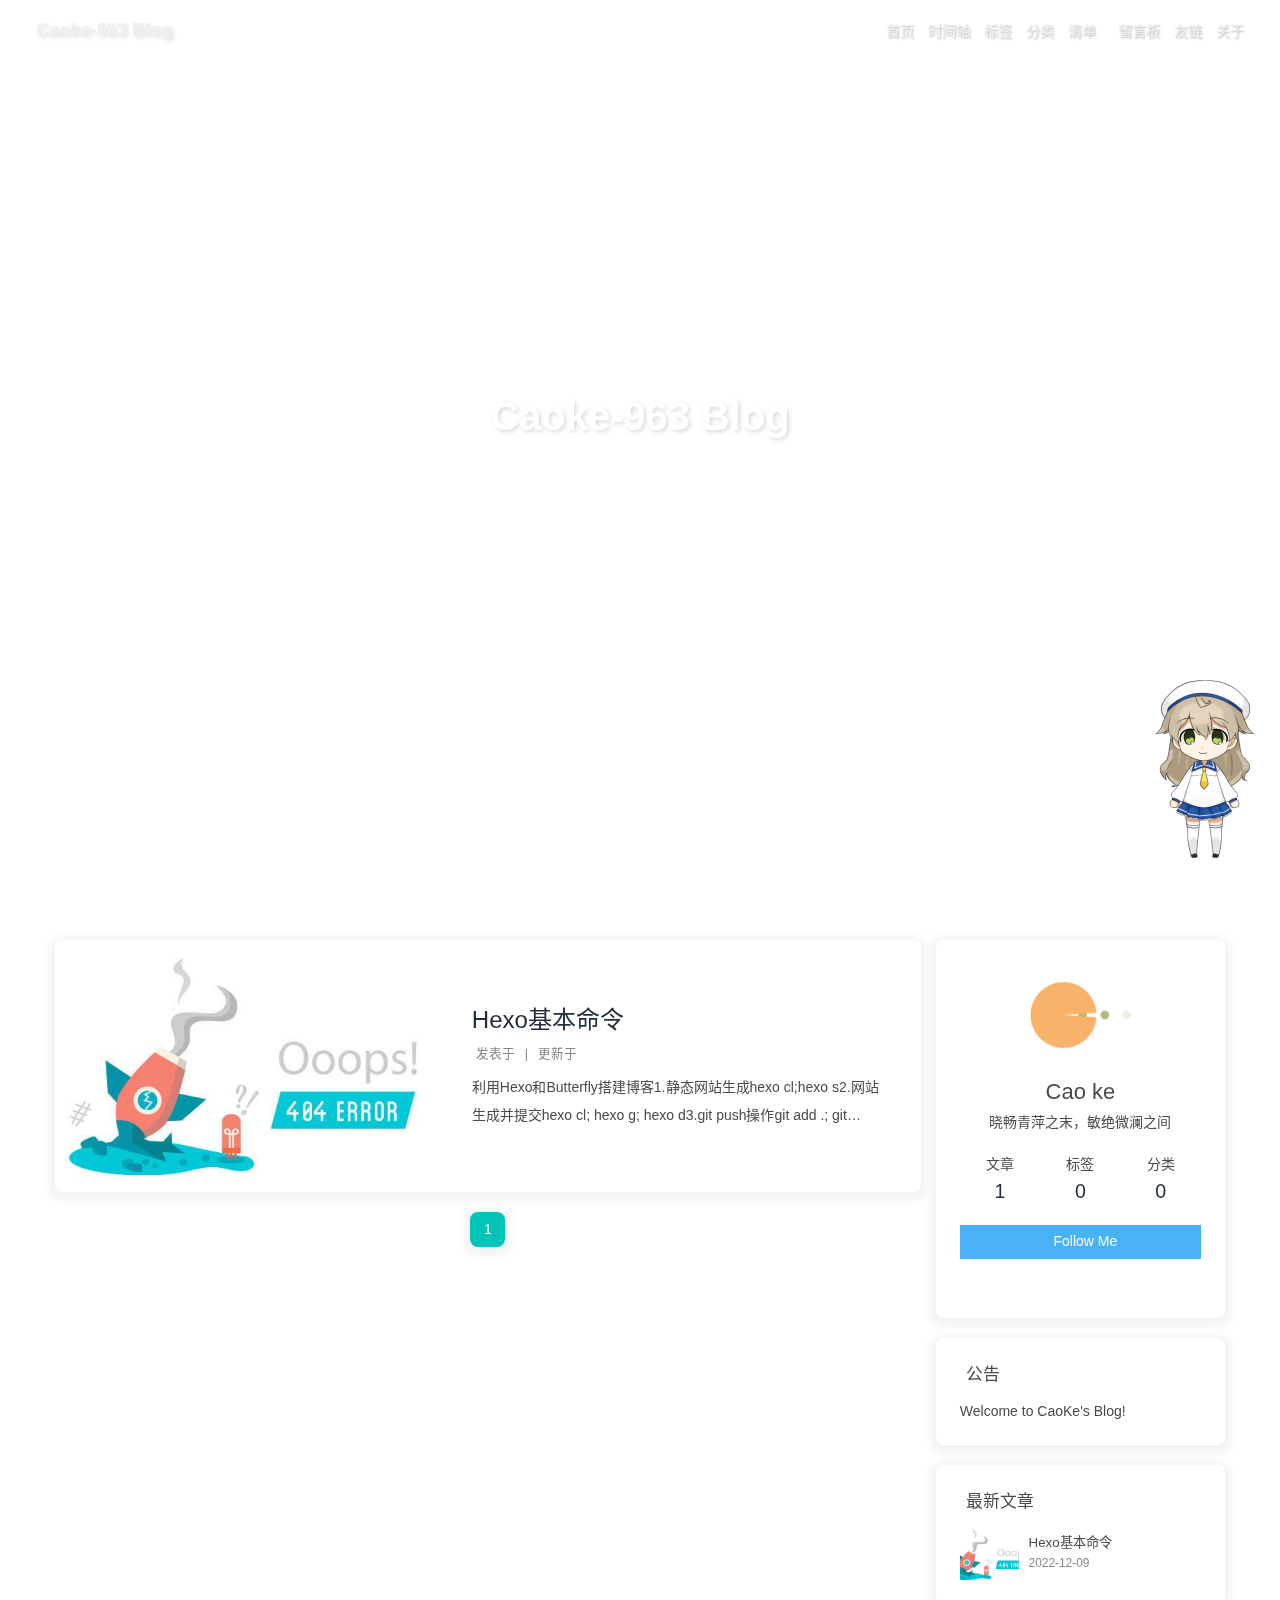
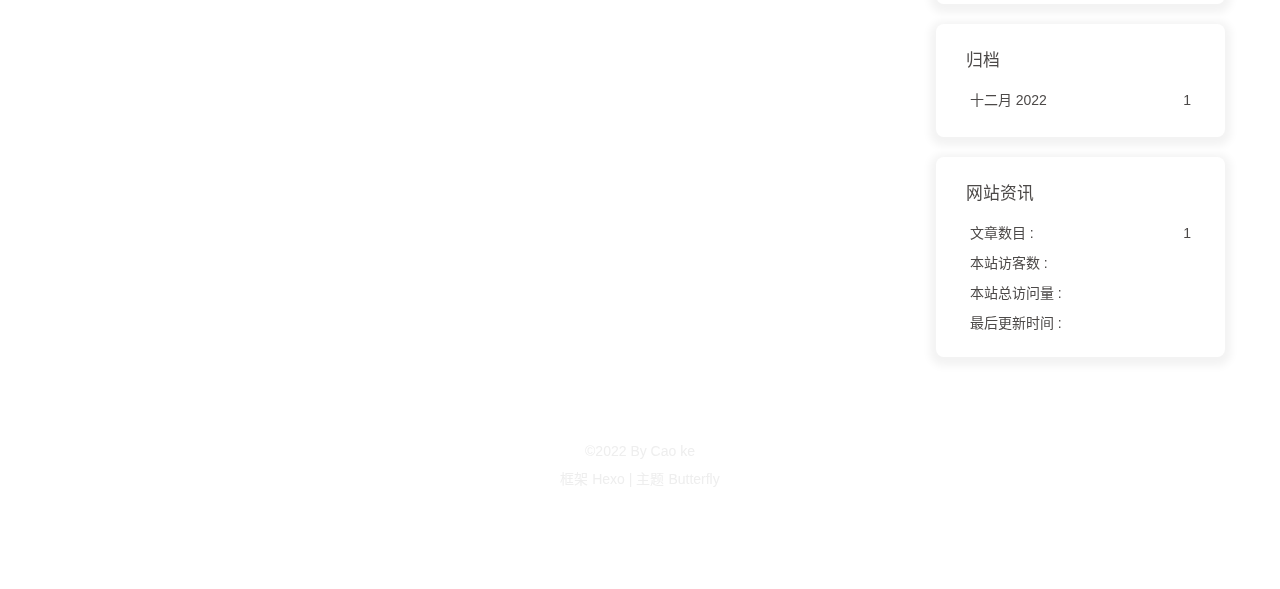
==== commit 7e0405ac: "Site updated: 2022-12-10 21:33:44" ====
--- a/index.html
+++ b/index.html
@@ -1,7 +1,9 @@
-<!DOCTYPE html><html lang="zh-CN" data-theme="light"><head><meta charset="UTF-8"><meta http-equiv="X-UA-Compatible" content="IE=edge"><meta name="viewport" content="width=device-width, initial-scale=1.0, maximum-scale=1.0, user-scalable=no"><title>Caoke-963 Blog</title><meta name="author" content="Cao ke"><meta name="copyright" content="Cao ke"><meta name="format-detection" content="telephone=no"><meta name="theme-color" content="#ffffff"><meta property="og:type" content="website">
+<!DOCTYPE html><html lang="zh-CN" data-theme="light"><head><meta charset="UTF-8"><meta http-equiv="X-UA-Compatible" content="IE=edge"><meta name="viewport" content="width=device-width, initial-scale=1.0, maximum-scale=1.0, user-scalable=no"><title>Caoke-963 Blog - 心之所向</title><meta name="author" content="Cao ke"><meta name="copyright" content="Cao ke"><meta name="format-detection" content="telephone=no"><meta name="theme-color" content="#ffffff"><meta name="description" content="晓畅青萍之末，敏绝微澜之间">
+<meta property="og:type" content="website">
 <meta property="og:title" content="Caoke-963 Blog">
 <meta property="og:url" content="https://www.caoke-963.xyz/index.html">
 <meta property="og:site_name" content="Caoke-963 Blog">
+<meta property="og:description" content="晓畅青萍之末，敏绝微澜之间">
 <meta property="og:locale" content="zh_CN">
 <meta property="og:image" content="https://picbed.caoke-963.xyz/head/p1.png">
 <meta property="article:author" content="Cao ke">
@@ -48,7 +50,7 @@
   isHome: true,
   isHighlightShrink: ture,
   isToc: false,
-  postUpdate: '2022-12-10 14:45:49'
+  postUpdate: '2022-12-10 21:33:42'
 }</script><noscript><style type="text/css">
   #nav {
     opacity: 1
@@ -137,7 +139,38 @@
       }
     }
     detectApple()
-    })(window)</script><link rel="stylesheet" href="/css/custom.css" media="defer" onload="this.media='all'"><!-- hexo injector head_end start --><link rel="stylesheet" href="https://unpkg.zhimg.com/hexo-butterfly-footer-beautify@1.0.0/lib/runtime.min.css" media="print" onload="this.media='all'"><!-- hexo injector head_end end --><meta name="generator" content="Hexo 6.3.0"></head><body><div id="web_bg"></div><div id="sidebar"><div id="menu-mask"></div><div id="sidebar-menus"><div class="avatar-img is-center"><img src="https://picbed.caoke-963.xyz/head/p1.png" onerror="onerror=null;src='/img/friend_404.gif'" alt="avatar"/></div><div class="sidebar-site-data site-data is-center"><a href="/archives/"><div class="headline">文章</div><div class="length-num">1</div></a><a href="/tags/"><div class="headline">标签</div><div class="length-num">0</div></a><a href="/categories/"><div class="headline">分类</div><div class="length-num">0</div></a></div><hr/><div class="menus_items"><div class="menus_item"><a class="site-page" href="/"><i class="fa-fw fas fa-home"></i><span> 首页</span></a></div><div class="menus_item"><a class="site-page" href="/archives/"><i class="fa-fw fas fa-archive"></i><span> 时间轴</span></a></div><div class="menus_item"><a class="site-page" href="/tags/"><i class="fa-fw fas fa-tags"></i><span> 标签</span></a></div><div class="menus_item"><a class="site-page" href="/categories/"><i class="fa-fw fas fa-folder-open"></i><span> 分类</span></a></div><div class="menus_item"><a class="site-page group" href="javascript:void(0);"><i class="fa-fw fa fa-heartbeat"></i><span> 清单</span><i class="fas fa-chevron-down"></i></a><ul class="menus_item_child"><li><a class="site-page child" href="/music/"><i class="fa-fw fas fa-music"></i><span> 音乐</span></a></li><li><a class="site-page child" href="/Gallery/"><i class="fa-fw fas fa-images"></i><span> 照片</span></a></li><li><a class="site-page child" href="/movies/"><i class="fa-fw fas fa-video"></i><span> 电影</span></a></li></ul></div><div class="menus_item"><a class="site-page" href="/comments/"><i class="fa-fw fas fa-envelop-open"></i><span> 留言板</span></a></div><div class="menus_item"><a class="site-page" href="/link/"><i class="fa-fw fas fa-link"></i><span> 友链</span></a></div><div class="menus_item"><a class="site-page" href="/about/"><i class="fa-fw fas fa-heart"></i><span> 关于</span></a></div></div></div></div><div class="page" id="body-wrap"><header class="full_page" id="page-header" style="background-image: url('https://picbed.caoke-963.xyz/background/p2.png')"><nav id="nav"><span id="blog_name"><a id="site-name" href="/">Caoke-963 Blog</a></span><div id="menus"><div class="menus_items"><div class="menus_item"><a class="site-page" href="/"><i class="fa-fw fas fa-home"></i><span> 首页</span></a></div><div class="menus_item"><a class="site-page" href="/archives/"><i class="fa-fw fas fa-archive"></i><span> 时间轴</span></a></div><div class="menus_item"><a class="site-page" href="/tags/"><i class="fa-fw fas fa-tags"></i><span> 标签</span></a></div><div class="menus_item"><a class="site-page" href="/categories/"><i class="fa-fw fas fa-folder-open"></i><span> 分类</span></a></div><div class="menus_item"><a class="site-page group" href="javascript:void(0);"><i class="fa-fw fa fa-heartbeat"></i><span> 清单</span><i class="fas fa-chevron-down"></i></a><ul class="menus_item_child"><li><a class="site-page child" href="/music/"><i class="fa-fw fas fa-music"></i><span> 音乐</span></a></li><li><a class="site-page child" href="/Gallery/"><i class="fa-fw fas fa-images"></i><span> 照片</span></a></li><li><a class="site-page child" href="/movies/"><i class="fa-fw fas fa-video"></i><span> 电影</span></a></li></ul></div><div class="menus_item"><a class="site-page" href="/comments/"><i class="fa-fw fas fa-envelop-open"></i><span> 留言板</span></a></div><div class="menus_item"><a class="site-page" href="/link/"><i class="fa-fw fas fa-link"></i><span> 友链</span></a></div><div class="menus_item"><a class="site-page" href="/about/"><i class="fa-fw fas fa-heart"></i><span> 关于</span></a></div></div><div id="toggle-menu"><a class="site-page"><i class="fas fa-bars fa-fw"></i></a></div></div></nav><div id="site-info"><h1 id="site-title">Caoke-963 Blog</h1><div id="site_social_icons"><a class="social-icon" href="https://github.com/caoke-963" target="_blank" title="Github"><i class="fab fa-github"></i></a><a class="social-icon" href="mailto:caoke855@gmail.com" target="_blank" title="Email"><i class="fas fa-envelope"></i></a></div></div><div id="scroll-down"><i class="fas fa-angle-down scroll-down-effects"></i></div></header><main class="layout" id="content-inner"><div class="recent-posts" id="recent-posts"><div class="recent-post-item"><div class="post_cover left"><a href="/2022/12/09/2022-12-9-%E7%AC%AC%E4%B8%80%E7%AF%87%E6%96%87%E7%AB%A0/" title="123"><img class="post_bg" src="https://picbed.caoke-963.xyz/background/p2.png" onerror="this.onerror=null;this.src='/img/404.jpg'" alt="123"></a></div><div class="recent-post-info"><a class="article-title" href="/2022/12/09/2022-12-9-%E7%AC%AC%E4%B8%80%E7%AF%87%E6%96%87%E7%AB%A0/" title="123">123</a><div class="article-meta-wrap"><span class="post-meta-date"><i class="far fa-calendar-alt"></i><span class="article-meta-label">发表于</span><time class="post-meta-date-created" datetime="2022-12-09T07:00:00.000Z" title="发表于 2022-12-09 15:00:00">2022-12-09</time><span class="article-meta-separator">|</span><i class="fas fa-history"></i><span class="article-meta-label">更新于</span><time class="post-meta-date-updated" datetime="2022-12-09T08:00:00.000Z" title="更新于 2022-12-09 16:00:00">2022-12-09</time></span></div><div class="content">这是我的第一篇文章</div></div></div><nav id="pagination"><div class="pagination"><span class="page-number current">1</span></div></nav></div><div class="aside-content" id="aside-content"><div class="card-widget card-info"><div class="is-center"><div class="avatar-img"><img src="https://picbed.caoke-963.xyz/head/p1.png" onerror="this.onerror=null;this.src='/img/friend_404.gif'" alt="avatar"/></div><div class="author-info__name">Cao ke</div><div class="author-info__description"></div></div><div class="card-info-data site-data is-center"><a href="/archives/"><div class="headline">文章</div><div class="length-num">1</div></a><a href="/tags/"><div class="headline">标签</div><div class="length-num">0</div></a><a href="/categories/"><div class="headline">分类</div><div class="length-num">0</div></a></div><a id="card-info-btn" target="_blank" rel="noopener" href="https://github.com/xxxxxx"><i class="fab fa-github"></i><span>Follow Me</span></a><div class="card-info-social-icons is-center"><a class="social-icon" href="https://github.com/caoke-963" target="_blank" title="Github"><i class="fab fa-github"></i></a><a class="social-icon" href="mailto:caoke855@gmail.com" target="_blank" title="Email"><i class="fas fa-envelope"></i></a></div></div><div class="card-widget card-announcement"><div class="item-headline"><i class="fas fa-bullhorn fa-shake"></i><span>公告</span></div><div class="announcement_content">This is my Blog</div></div><div class="sticky_layout"><div class="card-widget card-recent-post"><div class="item-headline"><i class="fas fa-history"></i><span>最新文章</span></div><div class="aside-list"><div class="aside-list-item"><a class="thumbnail" href="/2022/12/09/2022-12-9-%E7%AC%AC%E4%B8%80%E7%AF%87%E6%96%87%E7%AB%A0/" title="123"><img src="https://picbed.caoke-963.xyz/background/p2.png" onerror="this.onerror=null;this.src='/img/404.jpg'" alt="123"/></a><div class="content"><a class="title" href="/2022/12/09/2022-12-9-%E7%AC%AC%E4%B8%80%E7%AF%87%E6%96%87%E7%AB%A0/" title="123">123</a><time datetime="2022-12-09T07:00:00.000Z" title="发表于 2022-12-09 15:00:00">2022-12-09</time></div></div></div></div><div class="card-widget card-archives"><div class="item-headline"><i class="fas fa-archive"></i><span>归档</span></div><ul class="card-archive-list"><li class="card-archive-list-item"><a class="card-archive-list-link" href="/archives/2022/12/"><span class="card-archive-list-date">十二月 2022</span><span class="card-archive-list-count">1</span></a></li></ul></div><div class="card-widget card-webinfo"><div class="item-headline"><i class="fas fa-chart-line"></i><span>网站资讯</span></div><div class="webinfo"><div class="webinfo-item"><div class="item-name">文章数目 :</div><div class="item-count">1</div></div><div class="webinfo-item"><div class="item-name">本站访客数 :</div><div class="item-count" id="busuanzi_value_site_uv"><i class="fa-solid fa-spinner fa-spin"></i></div></div><div class="webinfo-item"><div class="item-name">本站总访问量 :</div><div class="item-count" id="busuanzi_value_site_pv"><i class="fa-solid fa-spinner fa-spin"></i></div></div><div class="webinfo-item"><div class="item-name">最后更新时间 :</div><div class="item-count" id="last-push-date" data-lastPushDate="2022-12-10T06:45:49.125Z"><i class="fa-solid fa-spinner fa-spin"></i></div></div></div></div></div></div></main><footer id="footer"><div id="footer-wrap"><div class="copyright">&copy;2022 By Cao ke</div><div class="framework-info"><span>框架 </span><a target="_blank" rel="noopener" href="https://hexo.io">Hexo</a><span class="footer-separator">|</span><span>主题 </span><a target="_blank" rel="noopener" href="https://github.com/jerryc127/hexo-theme-butterfly">Butterfly</a></div></div></footer></div><div id="rightside"><div id="rightside-config-hide"><button id="darkmode" type="button" title="浅色和深色模式转换"><i class="fas fa-adjust"></i></button><button id="hide-aside-btn" type="button" title="单栏和双栏切换"><i class="fas fa-arrows-alt-h"></i></button></div><div id="rightside-config-show"><button id="rightside_config" type="button" title="设置"><i class="fas fa-cog fa-spin"></i></button><button id="go-up" type="button" title="回到顶部"><i class="fas fa-arrow-up"></i></button></div></div><div><script src="/js/utils.js"></script><script src="/js/main.js"></script><script src="https://cdn.jsdelivr.net/npm/@fancyapps/ui/dist/fancybox.umd.min.js"></script><div class="js-pjax"></div><script async data-pjax src="//busuanzi.ibruce.info/busuanzi/2.3/busuanzi.pure.mini.js"></script></div><!-- hexo injector body_end start --><script data-pjax>
+    })(window)</script><link rel="stylesheet" href="/css/custom.css" media="defer" onload="this.media='all'"><!-- hexo injector head_end start --><link rel="stylesheet" href="https://unpkg.zhimg.com/hexo-butterfly-footer-beautify@1.0.0/lib/runtime.min.css" media="print" onload="this.media='all'"><!-- hexo injector head_end end --><meta name="generator" content="Hexo 6.3.0"></head><body><div id="web_bg"></div><div id="sidebar"><div id="menu-mask"></div><div id="sidebar-menus"><div class="avatar-img is-center"><img src="https://picbed.caoke-963.xyz/head/p1.png" onerror="onerror=null;src='/img/friend_404.gif'" alt="avatar"/></div><div class="sidebar-site-data site-data is-center"><a href="/archives/"><div class="headline">文章</div><div class="length-num">1</div></a><a href="/tags/"><div class="headline">标签</div><div class="length-num">0</div></a><a href="/categories/"><div class="headline">分类</div><div class="length-num">0</div></a></div><hr/><div class="menus_items"><div class="menus_item"><a class="site-page" href="/"><i class="fa-fw fas fa-home"></i><span> 首页</span></a></div><div class="menus_item"><a class="site-page" href="/archives/"><i class="fa-fw fas fa-archive"></i><span> 时间轴</span></a></div><div class="menus_item"><a class="site-page" href="/tags/"><i class="fa-fw fas fa-tags"></i><span> 标签</span></a></div><div class="menus_item"><a class="site-page" href="/categories/"><i class="fa-fw fas fa-folder-open"></i><span> 分类</span></a></div><div class="menus_item"><a class="site-page group" href="javascript:void(0);"><i class="fa-fw fa fa-heartbeat"></i><span> 清单</span><i class="fas fa-chevron-down"></i></a><ul class="menus_item_child"><li><a class="site-page child" href="/music/"><i class="fa-fw fas fa-music"></i><span> 音乐</span></a></li><li><a class="site-page child" href="/Gallery/"><i class="fa-fw fas fa-images"></i><span> 照片</span></a></li><li><a class="site-page child" href="/movies/"><i class="fa-fw fas fa-video"></i><span> 电影</span></a></li></ul></div><div class="menus_item"><a class="site-page" href="/comments/"><i class="fa-fw fas fa-envelop-open"></i><span> 留言板</span></a></div><div class="menus_item"><a class="site-page" href="/link/"><i class="fa-fw fas fa-link"></i><span> 友链</span></a></div><div class="menus_item"><a class="site-page" href="/about/"><i class="fa-fw fas fa-heart"></i><span> 关于</span></a></div></div></div></div><div class="page" id="body-wrap"><header class="full_page" id="page-header" style="background-image: url('https://picbed.caoke-963.xyz/background/p2.png')"><nav id="nav"><span id="blog_name"><a id="site-name" href="/">Caoke-963 Blog</a></span><div id="menus"><div class="menus_items"><div class="menus_item"><a class="site-page" href="/"><i class="fa-fw fas fa-home"></i><span> 首页</span></a></div><div class="menus_item"><a class="site-page" href="/archives/"><i class="fa-fw fas fa-archive"></i><span> 时间轴</span></a></div><div class="menus_item"><a class="site-page" href="/tags/"><i class="fa-fw fas fa-tags"></i><span> 标签</span></a></div><div class="menus_item"><a class="site-page" href="/categories/"><i class="fa-fw fas fa-folder-open"></i><span> 分类</span></a></div><div class="menus_item"><a class="site-page group" href="javascript:void(0);"><i class="fa-fw fa fa-heartbeat"></i><span> 清单</span><i class="fas fa-chevron-down"></i></a><ul class="menus_item_child"><li><a class="site-page child" href="/music/"><i class="fa-fw fas fa-music"></i><span> 音乐</span></a></li><li><a class="site-page child" href="/Gallery/"><i class="fa-fw fas fa-images"></i><span> 照片</span></a></li><li><a class="site-page child" href="/movies/"><i class="fa-fw fas fa-video"></i><span> 电影</span></a></li></ul></div><div class="menus_item"><a class="site-page" href="/comments/"><i class="fa-fw fas fa-envelop-open"></i><span> 留言板</span></a></div><div class="menus_item"><a class="site-page" href="/link/"><i class="fa-fw fas fa-link"></i><span> 友链</span></a></div><div class="menus_item"><a class="site-page" href="/about/"><i class="fa-fw fas fa-heart"></i><span> 关于</span></a></div></div><div id="toggle-menu"><a class="site-page"><i class="fas fa-bars fa-fw"></i></a></div></div></nav><div id="site-info"><h1 id="site-title">Caoke-963 Blog</h1><div id="site-subtitle"><span id="subtitle"></span></div><div id="site_social_icons"><a class="social-icon" href="https://github.com/caoke-963" target="_blank" title="Github"><i class="fab fa-github"></i></a><a class="social-icon" href="mailto:caoke855@gmail.com" target="_blank" title="Email"><i class="fas fa-envelope"></i></a></div></div><div id="scroll-down"><i class="fas fa-angle-down scroll-down-effects"></i></div></header><main class="layout" id="content-inner"><div class="recent-posts" id="recent-posts"><div class="recent-post-item"><div class="post_cover left"><a href="/2022/12/09/2022-12-9-%E7%AC%AC%E4%B8%80%E7%AF%87%E6%96%87%E7%AB%A0/" title="Hexo基本命令"><img class="post_bg" src="https://picbed.caoke-963.xyz/background/p2.png" onerror="this.onerror=null;this.src='/img/404.jpg'" alt="Hexo基本命令"></a></div><div class="recent-post-info"><a class="article-title" href="/2022/12/09/2022-12-9-%E7%AC%AC%E4%B8%80%E7%AF%87%E6%96%87%E7%AB%A0/" title="Hexo基本命令">Hexo基本命令</a><div class="article-meta-wrap"><span class="post-meta-date"><i class="far fa-calendar-alt"></i><span class="article-meta-label">发表于</span><time class="post-meta-date-created" datetime="2022-12-09T07:00:00.000Z" title="发表于 2022-12-09 15:00:00">2022-12-09</time><span class="article-meta-separator">|</span><i class="fas fa-history"></i><span class="article-meta-label">更新于</span><time class="post-meta-date-updated" datetime="2022-12-09T08:00:00.000Z" title="更新于 2022-12-09 16:00:00">2022-12-09</time></span></div><div class="content">利用Hexo和Butterfly搭建博客1.静态网站生成hexo cl;hexo s2.网站生成并提交hexo cl;  hexo g;  hexo d3.git push操作git add .;  git commit -m &quot;描述&quot;;  git push
+</div></div></div><nav id="pagination"><div class="pagination"><span class="page-number current">1</span></div></nav></div><div class="aside-content" id="aside-content"><div class="card-widget card-info"><div class="is-center"><div class="avatar-img"><img src="https://picbed.caoke-963.xyz/head/p1.png" onerror="this.onerror=null;this.src='/img/friend_404.gif'" alt="avatar"/></div><div class="author-info__name">Cao ke</div><div class="author-info__description">晓畅青萍之末，敏绝微澜之间</div></div><div class="card-info-data site-data is-center"><a href="/archives/"><div class="headline">文章</div><div class="length-num">1</div></a><a href="/tags/"><div class="headline">标签</div><div class="length-num">0</div></a><a href="/categories/"><div class="headline">分类</div><div class="length-num">0</div></a></div><a id="card-info-btn" target="_blank" rel="noopener" href="https://github.com/xxxxxx"><i class="fab fa-github"></i><span>Follow Me</span></a><div class="card-info-social-icons is-center"><a class="social-icon" href="https://github.com/caoke-963" target="_blank" title="Github"><i class="fab fa-github"></i></a><a class="social-icon" href="mailto:caoke855@gmail.com" target="_blank" title="Email"><i class="fas fa-envelope"></i></a></div></div><div class="card-widget card-announcement"><div class="item-headline"><i class="fas fa-bullhorn fa-shake"></i><span>公告</span></div><div class="announcement_content">Welcome to CaoKe's Blog!</div></div><div class="sticky_layout"><div class="card-widget card-recent-post"><div class="item-headline"><i class="fas fa-history"></i><span>最新文章</span></div><div class="aside-list"><div class="aside-list-item"><a class="thumbnail" href="/2022/12/09/2022-12-9-%E7%AC%AC%E4%B8%80%E7%AF%87%E6%96%87%E7%AB%A0/" title="Hexo基本命令"><img src="https://picbed.caoke-963.xyz/background/p2.png" onerror="this.onerror=null;this.src='/img/404.jpg'" alt="Hexo基本命令"/></a><div class="content"><a class="title" href="/2022/12/09/2022-12-9-%E7%AC%AC%E4%B8%80%E7%AF%87%E6%96%87%E7%AB%A0/" title="Hexo基本命令">Hexo基本命令</a><time datetime="2022-12-09T07:00:00.000Z" title="发表于 2022-12-09 15:00:00">2022-12-09</time></div></div></div></div><div class="card-widget card-archives"><div class="item-headline"><i class="fas fa-archive"></i><span>归档</span></div><ul class="card-archive-list"><li class="card-archive-list-item"><a class="card-archive-list-link" href="/archives/2022/12/"><span class="card-archive-list-date">十二月 2022</span><span class="card-archive-list-count">1</span></a></li></ul></div><div class="card-widget card-webinfo"><div class="item-headline"><i class="fas fa-chart-line"></i><span>网站资讯</span></div><div class="webinfo"><div class="webinfo-item"><div class="item-name">文章数目 :</div><div class="item-count">1</div></div><div class="webinfo-item"><div class="item-name">本站访客数 :</div><div class="item-count" id="busuanzi_value_site_uv"><i class="fa-solid fa-spinner fa-spin"></i></div></div><div class="webinfo-item"><div class="item-name">本站总访问量 :</div><div class="item-count" id="busuanzi_value_site_pv"><i class="fa-solid fa-spinner fa-spin"></i></div></div><div class="webinfo-item"><div class="item-name">最后更新时间 :</div><div class="item-count" id="last-push-date" data-lastPushDate="2022-12-10T13:33:42.504Z"><i class="fa-solid fa-spinner fa-spin"></i></div></div></div></div></div></div></main><footer id="footer"><div id="footer-wrap"><div class="copyright">&copy;2022 By Cao ke</div><div class="framework-info"><span>框架 </span><a target="_blank" rel="noopener" href="https://hexo.io">Hexo</a><span class="footer-separator">|</span><span>主题 </span><a target="_blank" rel="noopener" href="https://github.com/jerryc127/hexo-theme-butterfly">Butterfly</a></div></div></footer></div><div id="rightside"><div id="rightside-config-hide"><button id="darkmode" type="button" title="浅色和深色模式转换"><i class="fas fa-adjust"></i></button><button id="hide-aside-btn" type="button" title="单栏和双栏切换"><i class="fas fa-arrows-alt-h"></i></button></div><div id="rightside-config-show"><button id="rightside_config" type="button" title="设置"><i class="fas fa-cog fa-spin"></i></button><button id="go-up" type="button" title="回到顶部"><i class="fas fa-arrow-up"></i></button></div></div><div><script src="/js/utils.js"></script><script src="/js/main.js"></script><script src="https://cdn.jsdelivr.net/npm/@fancyapps/ui/dist/fancybox.umd.min.js"></script><div class="js-pjax"><script>function subtitleType () {
+  getScript('https://sdk.jinrishici.com/v2/browser/jinrishici.js').then(() => {
+    jinrishici.load(result =>{
+      if (true) {
+        const sub = []
+        const content = result.data.content
+        sub.unshift(content)
+        window.typed = new Typed('#subtitle', {
+          strings: sub,
+          startDelay: 300,
+          typeSpeed: 150,
+          loop: true,
+          backSpeed: 50,
+        })
+      } else {
+        document.getElementById('subtitle').innerHTML = result.data.content
+      }
+    })
+  })
+}
+
+if (true) {
+  if (typeof Typed === 'function') {
+    subtitleType()
+  } else {
+    getScript('https://cdn.jsdelivr.net/npm/typed.js/lib/typed.min.js').then(subtitleType)
+  }
+} else {
+  subtitleType()
+}
+</script></div><script async data-pjax src="//busuanzi.ibruce.info/busuanzi/2.3/busuanzi.pure.mini.js"></script></div><!-- hexo injector body_end start --><script data-pjax>
   function butterfly_footer_beautify_injector_config(){
     var parent_div_git = document.getElementById('footer-wrap');
     var item_html = '<div id="workboard"></div><p id="ghbdages"><a class="github-badge" target="_blank" href="https://hexo.io/" style="margin-inline:5px" data-title="博客框架为Hexo_v6.2.0" title=""><img src="https://img.shields.io/badge/Frame-Hexo-blue?style=flat&amp;logo=hexo" alt=""/></a><a class="github-badge" target="_blank" href="https://butterfly.js.org/" style="margin-inline:5px" data-title="主题版本Butterfly_v4.5.1" title=""><img src="https://img.shields.io/badge/Theme-Butterfly-6513df?style=flat&amp;logo=bitdefender" alt=""/></a><a class="github-badge" target="_blank" href="https://vercel.com/" style="margin-inline:5px" data-title="本站采用多线部署，主线路托管于Vercel" title=""><img src="https://img.shields.io/badge/Hosted-Vercel-brightgreen?style=flat&amp;logo=Vercel" alt=""/></a><a class="github-badge" target="_blank" href="https://dashboard.4everland.org/" style="margin-inline:5px" data-title="本站采用多线部署，备用线路托管于4EVERLAND" title=""><img src="https://img.shields.io/badge/Hosted-4EVERLAND-22DDDD?style=flat&amp;logo=IPFS" alt=""/></a><a class="github-badge" target="_blank" href="https://github.com/" style="margin-inline:5px" data-title="本站项目由Github托管" title=""><img src="https://img.shields.io/badge/Source-Github-d021d6?style=flat&amp;logo=GitHub" alt=""/></a><a class="github-badge" target="_blank" href="http://creativecommons.org/licenses/by-nc-sa/4.0/" style="margin-inline:5px" data-title="本站采用知识共享署名-非商业性使用-相同方式共享4.0国际许可协议进行许可" title=""><img src="https://img.shields.io/badge/Copyright-BY--NC--SA%204.0-d42328?style=flat&amp;logo=Claris" alt=""/></a></p>';
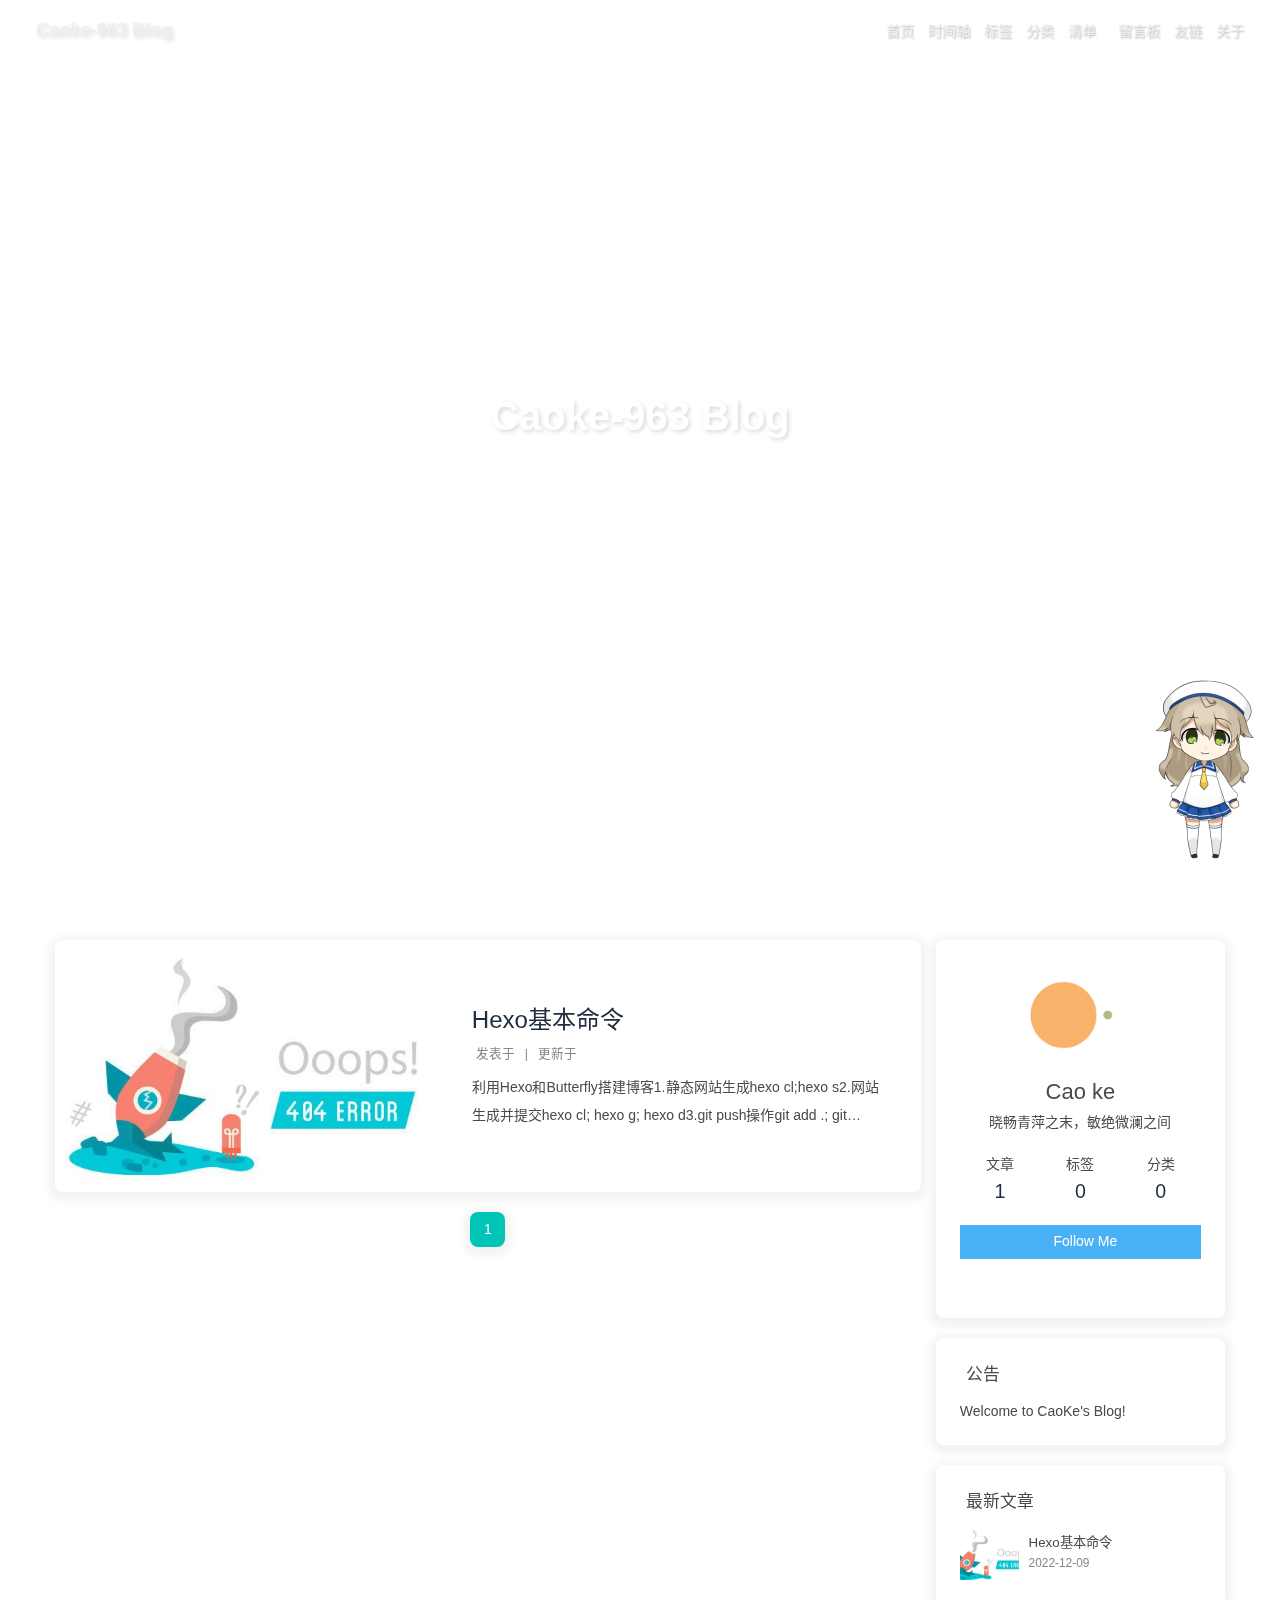
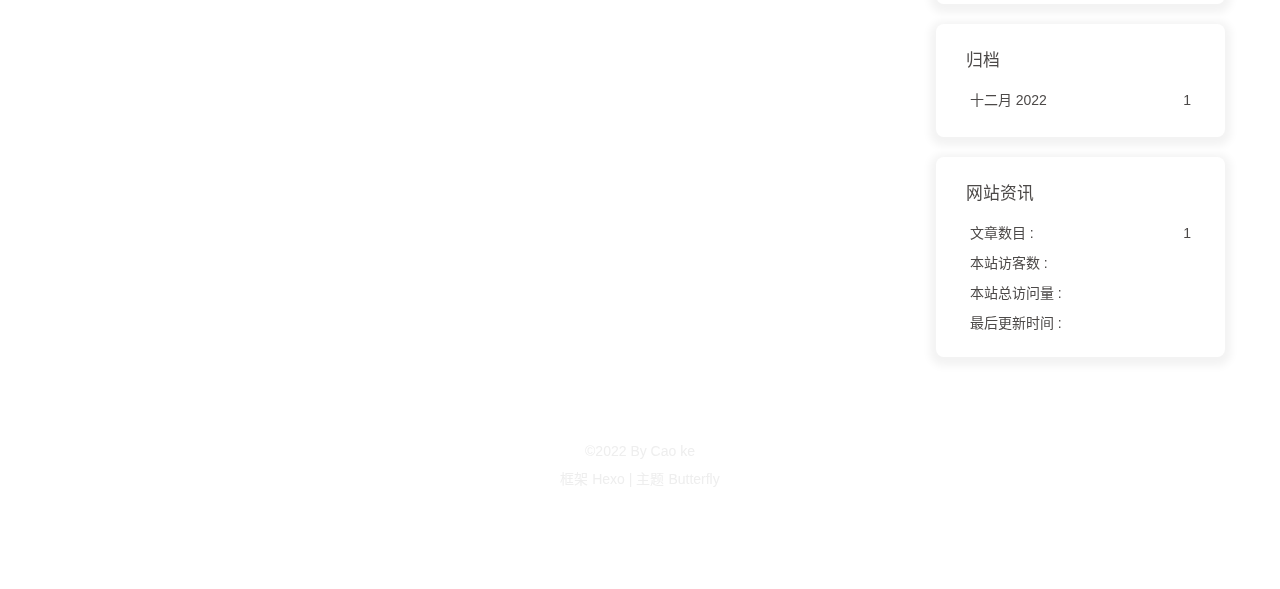
==== commit a3745db0: "Site updated: 2022-12-15 15:54:51" ====
--- a/index.html
+++ b/index.html
@@ -50,7 +50,7 @@
   isHome: true,
   isHighlightShrink: ture,
   isToc: false,
-  postUpdate: '2022-12-10 21:33:42'
+  postUpdate: '2022-12-15 15:54:50'
 }</script><noscript><style type="text/css">
   #nav {
     opacity: 1
@@ -140,13 +140,14 @@
     }
     detectApple()
     })(window)</script><link rel="stylesheet" href="/css/custom.css" media="defer" onload="this.media='all'"><!-- hexo injector head_end start --><link rel="stylesheet" href="https://unpkg.zhimg.com/hexo-butterfly-footer-beautify@1.0.0/lib/runtime.min.css" media="print" onload="this.media='all'"><!-- hexo injector head_end end --><meta name="generator" content="Hexo 6.3.0"></head><body><div id="web_bg"></div><div id="sidebar"><div id="menu-mask"></div><div id="sidebar-menus"><div class="avatar-img is-center"><img src="https://picbed.caoke-963.xyz/head/p1.png" onerror="onerror=null;src='/img/friend_404.gif'" alt="avatar"/></div><div class="sidebar-site-data site-data is-center"><a href="/archives/"><div class="headline">文章</div><div class="length-num">1</div></a><a href="/tags/"><div class="headline">标签</div><div class="length-num">0</div></a><a href="/categories/"><div class="headline">分类</div><div class="length-num">0</div></a></div><hr/><div class="menus_items"><div class="menus_item"><a class="site-page" href="/"><i class="fa-fw fas fa-home"></i><span> 首页</span></a></div><div class="menus_item"><a class="site-page" href="/archives/"><i class="fa-fw fas fa-archive"></i><span> 时间轴</span></a></div><div class="menus_item"><a class="site-page" href="/tags/"><i class="fa-fw fas fa-tags"></i><span> 标签</span></a></div><div class="menus_item"><a class="site-page" href="/categories/"><i class="fa-fw fas fa-folder-open"></i><span> 分类</span></a></div><div class="menus_item"><a class="site-page group" href="javascript:void(0);"><i class="fa-fw fa fa-heartbeat"></i><span> 清单</span><i class="fas fa-chevron-down"></i></a><ul class="menus_item_child"><li><a class="site-page child" href="/music/"><i class="fa-fw fas fa-music"></i><span> 音乐</span></a></li><li><a class="site-page child" href="/Gallery/"><i class="fa-fw fas fa-images"></i><span> 照片</span></a></li><li><a class="site-page child" href="/movies/"><i class="fa-fw fas fa-video"></i><span> 电影</span></a></li></ul></div><div class="menus_item"><a class="site-page" href="/comments/"><i class="fa-fw fas fa-envelop-open"></i><span> 留言板</span></a></div><div class="menus_item"><a class="site-page" href="/link/"><i class="fa-fw fas fa-link"></i><span> 友链</span></a></div><div class="menus_item"><a class="site-page" href="/about/"><i class="fa-fw fas fa-heart"></i><span> 关于</span></a></div></div></div></div><div class="page" id="body-wrap"><header class="full_page" id="page-header" style="background-image: url('https://picbed.caoke-963.xyz/background/p2.png')"><nav id="nav"><span id="blog_name"><a id="site-name" href="/">Caoke-963 Blog</a></span><div id="menus"><div class="menus_items"><div class="menus_item"><a class="site-page" href="/"><i class="fa-fw fas fa-home"></i><span> 首页</span></a></div><div class="menus_item"><a class="site-page" href="/archives/"><i class="fa-fw fas fa-archive"></i><span> 时间轴</span></a></div><div class="menus_item"><a class="site-page" href="/tags/"><i class="fa-fw fas fa-tags"></i><span> 标签</span></a></div><div class="menus_item"><a class="site-page" href="/categories/"><i class="fa-fw fas fa-folder-open"></i><span> 分类</span></a></div><div class="menus_item"><a class="site-page group" href="javascript:void(0);"><i class="fa-fw fa fa-heartbeat"></i><span> 清单</span><i class="fas fa-chevron-down"></i></a><ul class="menus_item_child"><li><a class="site-page child" href="/music/"><i class="fa-fw fas fa-music"></i><span> 音乐</span></a></li><li><a class="site-page child" href="/Gallery/"><i class="fa-fw fas fa-images"></i><span> 照片</span></a></li><li><a class="site-page child" href="/movies/"><i class="fa-fw fas fa-video"></i><span> 电影</span></a></li></ul></div><div class="menus_item"><a class="site-page" href="/comments/"><i class="fa-fw fas fa-envelop-open"></i><span> 留言板</span></a></div><div class="menus_item"><a class="site-page" href="/link/"><i class="fa-fw fas fa-link"></i><span> 友链</span></a></div><div class="menus_item"><a class="site-page" href="/about/"><i class="fa-fw fas fa-heart"></i><span> 关于</span></a></div></div><div id="toggle-menu"><a class="site-page"><i class="fas fa-bars fa-fw"></i></a></div></div></nav><div id="site-info"><h1 id="site-title">Caoke-963 Blog</h1><div id="site-subtitle"><span id="subtitle"></span></div><div id="site_social_icons"><a class="social-icon" href="https://github.com/caoke-963" target="_blank" title="Github"><i class="fab fa-github"></i></a><a class="social-icon" href="mailto:caoke855@gmail.com" target="_blank" title="Email"><i class="fas fa-envelope"></i></a></div></div><div id="scroll-down"><i class="fas fa-angle-down scroll-down-effects"></i></div></header><main class="layout" id="content-inner"><div class="recent-posts" id="recent-posts"><div class="recent-post-item"><div class="post_cover left"><a href="/2022/12/09/2022-12-9-%E7%AC%AC%E4%B8%80%E7%AF%87%E6%96%87%E7%AB%A0/" title="Hexo基本命令"><img class="post_bg" src="https://picbed.caoke-963.xyz/background/p2.png" onerror="this.onerror=null;this.src='/img/404.jpg'" alt="Hexo基本命令"></a></div><div class="recent-post-info"><a class="article-title" href="/2022/12/09/2022-12-9-%E7%AC%AC%E4%B8%80%E7%AF%87%E6%96%87%E7%AB%A0/" title="Hexo基本命令">Hexo基本命令</a><div class="article-meta-wrap"><span class="post-meta-date"><i class="far fa-calendar-alt"></i><span class="article-meta-label">发表于</span><time class="post-meta-date-created" datetime="2022-12-09T07:00:00.000Z" title="发表于 2022-12-09 15:00:00">2022-12-09</time><span class="article-meta-separator">|</span><i class="fas fa-history"></i><span class="article-meta-label">更新于</span><time class="post-meta-date-updated" datetime="2022-12-09T08:00:00.000Z" title="更新于 2022-12-09 16:00:00">2022-12-09</time></span></div><div class="content">利用Hexo和Butterfly搭建博客1.静态网站生成hexo cl;hexo s2.网站生成并提交hexo cl;  hexo g;  hexo d3.git push操作git add .;  git commit -m &quot;描述&quot;;  git push
-</div></div></div><nav id="pagination"><div class="pagination"><span class="page-number current">1</span></div></nav></div><div class="aside-content" id="aside-content"><div class="card-widget card-info"><div class="is-center"><div class="avatar-img"><img src="https://picbed.caoke-963.xyz/head/p1.png" onerror="this.onerror=null;this.src='/img/friend_404.gif'" alt="avatar"/></div><div class="author-info__name">Cao ke</div><div class="author-info__description">晓畅青萍之末，敏绝微澜之间</div></div><div class="card-info-data site-data is-center"><a href="/archives/"><div class="headline">文章</div><div class="length-num">1</div></a><a href="/tags/"><div class="headline">标签</div><div class="length-num">0</div></a><a href="/categories/"><div class="headline">分类</div><div class="length-num">0</div></a></div><a id="card-info-btn" target="_blank" rel="noopener" href="https://github.com/xxxxxx"><i class="fab fa-github"></i><span>Follow Me</span></a><div class="card-info-social-icons is-center"><a class="social-icon" href="https://github.com/caoke-963" target="_blank" title="Github"><i class="fab fa-github"></i></a><a class="social-icon" href="mailto:caoke855@gmail.com" target="_blank" title="Email"><i class="fas fa-envelope"></i></a></div></div><div class="card-widget card-announcement"><div class="item-headline"><i class="fas fa-bullhorn fa-shake"></i><span>公告</span></div><div class="announcement_content">Welcome to CaoKe's Blog!</div></div><div class="sticky_layout"><div class="card-widget card-recent-post"><div class="item-headline"><i class="fas fa-history"></i><span>最新文章</span></div><div class="aside-list"><div class="aside-list-item"><a class="thumbnail" href="/2022/12/09/2022-12-9-%E7%AC%AC%E4%B8%80%E7%AF%87%E6%96%87%E7%AB%A0/" title="Hexo基本命令"><img src="https://picbed.caoke-963.xyz/background/p2.png" onerror="this.onerror=null;this.src='/img/404.jpg'" alt="Hexo基本命令"/></a><div class="content"><a class="title" href="/2022/12/09/2022-12-9-%E7%AC%AC%E4%B8%80%E7%AF%87%E6%96%87%E7%AB%A0/" title="Hexo基本命令">Hexo基本命令</a><time datetime="2022-12-09T07:00:00.000Z" title="发表于 2022-12-09 15:00:00">2022-12-09</time></div></div></div></div><div class="card-widget card-archives"><div class="item-headline"><i class="fas fa-archive"></i><span>归档</span></div><ul class="card-archive-list"><li class="card-archive-list-item"><a class="card-archive-list-link" href="/archives/2022/12/"><span class="card-archive-list-date">十二月 2022</span><span class="card-archive-list-count">1</span></a></li></ul></div><div class="card-widget card-webinfo"><div class="item-headline"><i class="fas fa-chart-line"></i><span>网站资讯</span></div><div class="webinfo"><div class="webinfo-item"><div class="item-name">文章数目 :</div><div class="item-count">1</div></div><div class="webinfo-item"><div class="item-name">本站访客数 :</div><div class="item-count" id="busuanzi_value_site_uv"><i class="fa-solid fa-spinner fa-spin"></i></div></div><div class="webinfo-item"><div class="item-name">本站总访问量 :</div><div class="item-count" id="busuanzi_value_site_pv"><i class="fa-solid fa-spinner fa-spin"></i></div></div><div class="webinfo-item"><div class="item-name">最后更新时间 :</div><div class="item-count" id="last-push-date" data-lastPushDate="2022-12-10T13:33:42.504Z"><i class="fa-solid fa-spinner fa-spin"></i></div></div></div></div></div></div></main><footer id="footer"><div id="footer-wrap"><div class="copyright">&copy;2022 By Cao ke</div><div class="framework-info"><span>框架 </span><a target="_blank" rel="noopener" href="https://hexo.io">Hexo</a><span class="footer-separator">|</span><span>主题 </span><a target="_blank" rel="noopener" href="https://github.com/jerryc127/hexo-theme-butterfly">Butterfly</a></div></div></footer></div><div id="rightside"><div id="rightside-config-hide"><button id="darkmode" type="button" title="浅色和深色模式转换"><i class="fas fa-adjust"></i></button><button id="hide-aside-btn" type="button" title="单栏和双栏切换"><i class="fas fa-arrows-alt-h"></i></button></div><div id="rightside-config-show"><button id="rightside_config" type="button" title="设置"><i class="fas fa-cog fa-spin"></i></button><button id="go-up" type="button" title="回到顶部"><i class="fas fa-arrow-up"></i></button></div></div><div><script src="/js/utils.js"></script><script src="/js/main.js"></script><script src="https://cdn.jsdelivr.net/npm/@fancyapps/ui/dist/fancybox.umd.min.js"></script><div class="js-pjax"><script>function subtitleType () {
-  getScript('https://sdk.jinrishici.com/v2/browser/jinrishici.js').then(() => {
-    jinrishici.load(result =>{
+</div></div></div><nav id="pagination"><div class="pagination"><span class="page-number current">1</span></div></nav></div><div class="aside-content" id="aside-content"><div class="card-widget card-info"><div class="is-center"><div class="avatar-img"><img src="https://picbed.caoke-963.xyz/head/p1.png" onerror="this.onerror=null;this.src='/img/friend_404.gif'" alt="avatar"/></div><div class="author-info__name">Cao ke</div><div class="author-info__description">晓畅青萍之末，敏绝微澜之间</div></div><div class="card-info-data site-data is-center"><a href="/archives/"><div class="headline">文章</div><div class="length-num">1</div></a><a href="/tags/"><div class="headline">标签</div><div class="length-num">0</div></a><a href="/categories/"><div class="headline">分类</div><div class="length-num">0</div></a></div><a id="card-info-btn" target="_blank" rel="noopener" href="https://github.com/xxxxxx"><i class="fab fa-github"></i><span>Follow Me</span></a><div class="card-info-social-icons is-center"><a class="social-icon" href="https://github.com/caoke-963" target="_blank" title="Github"><i class="fab fa-github"></i></a><a class="social-icon" href="mailto:caoke855@gmail.com" target="_blank" title="Email"><i class="fas fa-envelope"></i></a></div></div><div class="card-widget card-announcement"><div class="item-headline"><i class="fas fa-bullhorn fa-shake"></i><span>公告</span></div><div class="announcement_content">Welcome to CaoKe's Blog!</div></div><div class="sticky_layout"><div class="card-widget card-recent-post"><div class="item-headline"><i class="fas fa-history"></i><span>最新文章</span></div><div class="aside-list"><div class="aside-list-item"><a class="thumbnail" href="/2022/12/09/2022-12-9-%E7%AC%AC%E4%B8%80%E7%AF%87%E6%96%87%E7%AB%A0/" title="Hexo基本命令"><img src="https://picbed.caoke-963.xyz/background/p2.png" onerror="this.onerror=null;this.src='/img/404.jpg'" alt="Hexo基本命令"/></a><div class="content"><a class="title" href="/2022/12/09/2022-12-9-%E7%AC%AC%E4%B8%80%E7%AF%87%E6%96%87%E7%AB%A0/" title="Hexo基本命令">Hexo基本命令</a><time datetime="2022-12-09T07:00:00.000Z" title="发表于 2022-12-09 15:00:00">2022-12-09</time></div></div></div></div><div class="card-widget card-archives"><div class="item-headline"><i class="fas fa-archive"></i><span>归档</span></div><ul class="card-archive-list"><li class="card-archive-list-item"><a class="card-archive-list-link" href="/archives/2022/12/"><span class="card-archive-list-date">十二月 2022</span><span class="card-archive-list-count">1</span></a></li></ul></div><div class="card-widget card-webinfo"><div class="item-headline"><i class="fas fa-chart-line"></i><span>网站资讯</span></div><div class="webinfo"><div class="webinfo-item"><div class="item-name">文章数目 :</div><div class="item-count">1</div></div><div class="webinfo-item"><div class="item-name">本站访客数 :</div><div class="item-count" id="busuanzi_value_site_uv"><i class="fa-solid fa-spinner fa-spin"></i></div></div><div class="webinfo-item"><div class="item-name">本站总访问量 :</div><div class="item-count" id="busuanzi_value_site_pv"><i class="fa-solid fa-spinner fa-spin"></i></div></div><div class="webinfo-item"><div class="item-name">最后更新时间 :</div><div class="item-count" id="last-push-date" data-lastPushDate="2022-12-15T07:54:50.451Z"><i class="fa-solid fa-spinner fa-spin"></i></div></div></div></div></div></div></main><footer id="footer"><div id="footer-wrap"><div class="copyright">&copy;2022 By Cao ke</div><div class="framework-info"><span>框架 </span><a target="_blank" rel="noopener" href="https://hexo.io">Hexo</a><span class="footer-separator">|</span><span>主题 </span><a target="_blank" rel="noopener" href="https://github.com/jerryc127/hexo-theme-butterfly">Butterfly</a></div></div></footer></div><div id="rightside"><div id="rightside-config-hide"><button id="darkmode" type="button" title="浅色和深色模式转换"><i class="fas fa-adjust"></i></button><button id="hide-aside-btn" type="button" title="单栏和双栏切换"><i class="fas fa-arrows-alt-h"></i></button></div><div id="rightside-config-show"><button id="rightside_config" type="button" title="设置"><i class="fas fa-cog fa-spin"></i></button><button id="go-up" type="button" title="回到顶部"><i class="fas fa-arrow-up"></i></button></div></div><div><script src="/js/utils.js"></script><script src="/js/main.js"></script><script src="https://cdn.jsdelivr.net/npm/@fancyapps/ui/dist/fancybox.umd.min.js"></script><div class="js-pjax"><script>function subtitleType () {
+  fetch('https://v1.hitokoto.cn')
+    .then(response => response.json())
+    .then(data => {
       if (true) {
+        const from = '出自 ' + data.from
         const sub = []
-        const content = result.data.content
-        sub.unshift(content)
+        sub.unshift(data.hitokoto, from)
         window.typed = new Typed('#subtitle', {
           strings: sub,
           startDelay: 300,
@@ -155,10 +156,9 @@
           backSpeed: 50,
         })
       } else {
-        document.getElementById('subtitle').innerHTML = result.data.content
+        document.getElementById('subtitle').innerHTML = data.hitokoto
       }
     })
-  })
 }
 
 if (true) {
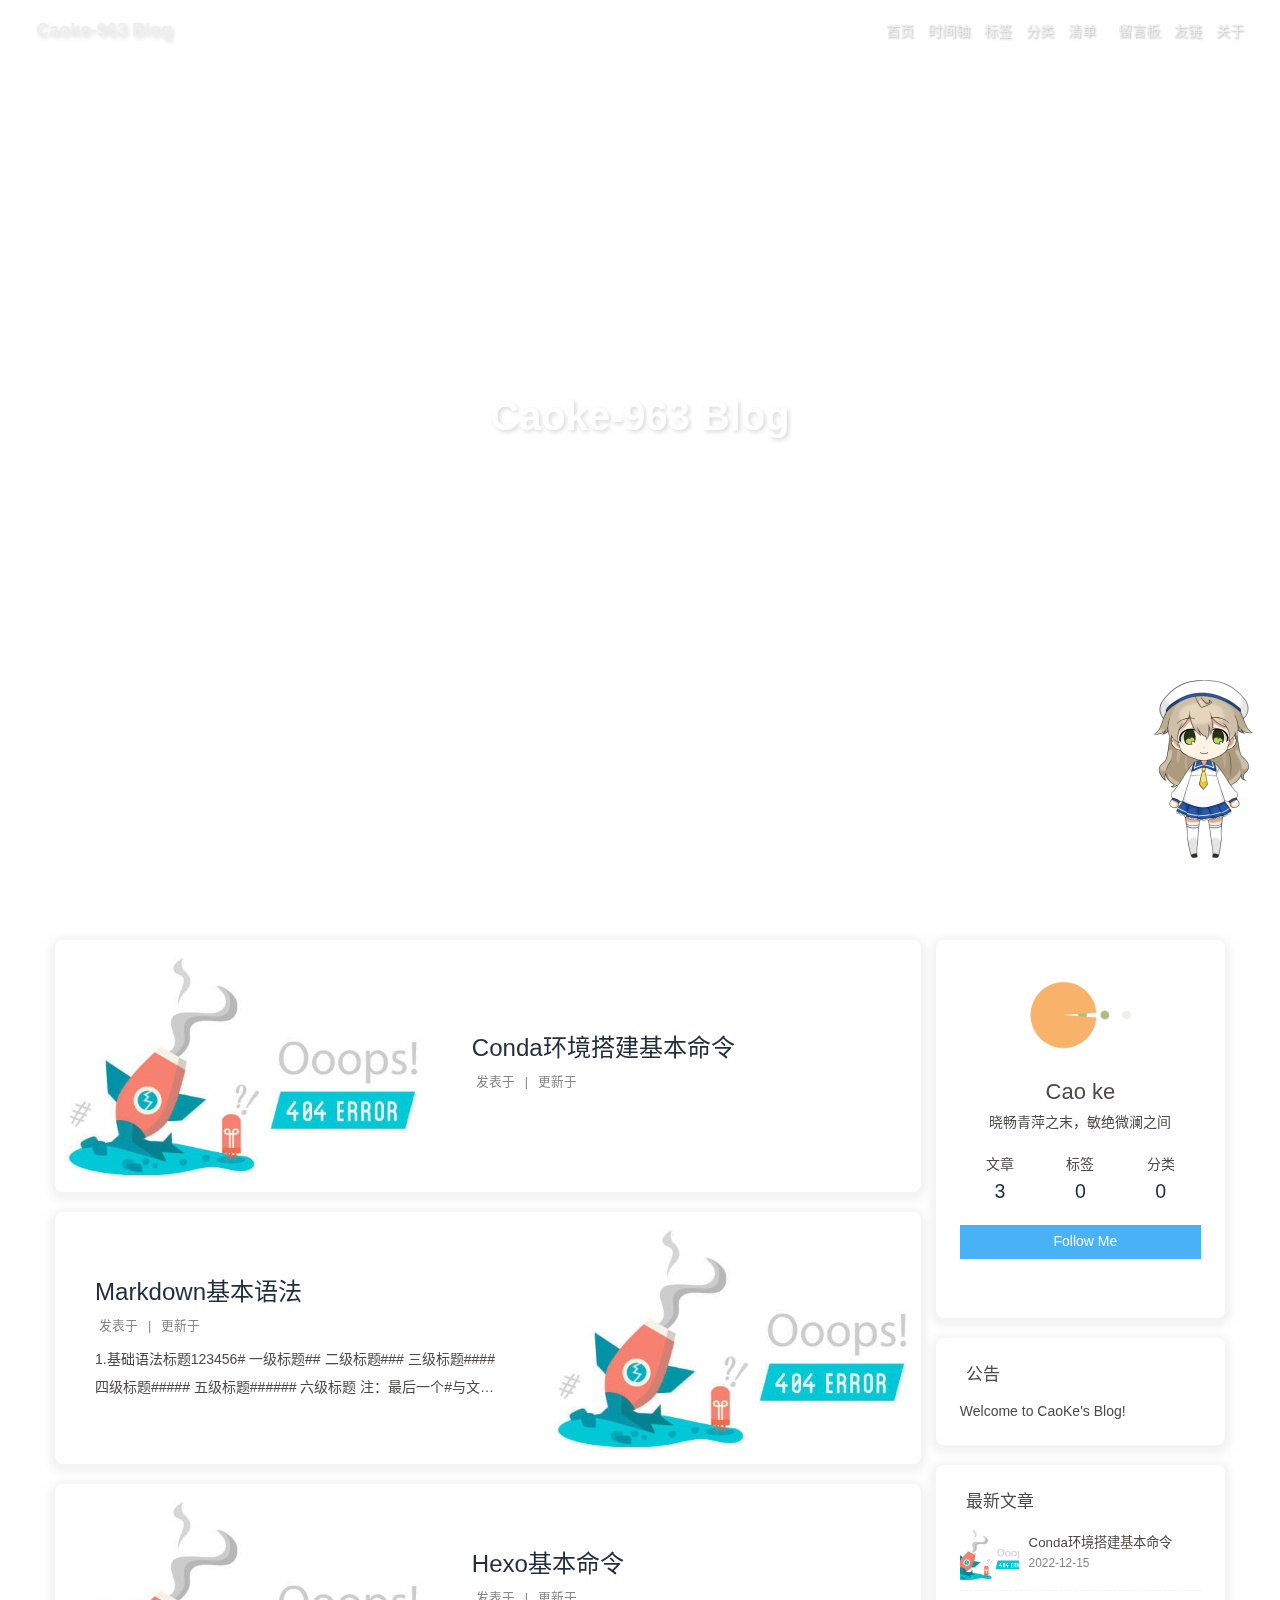
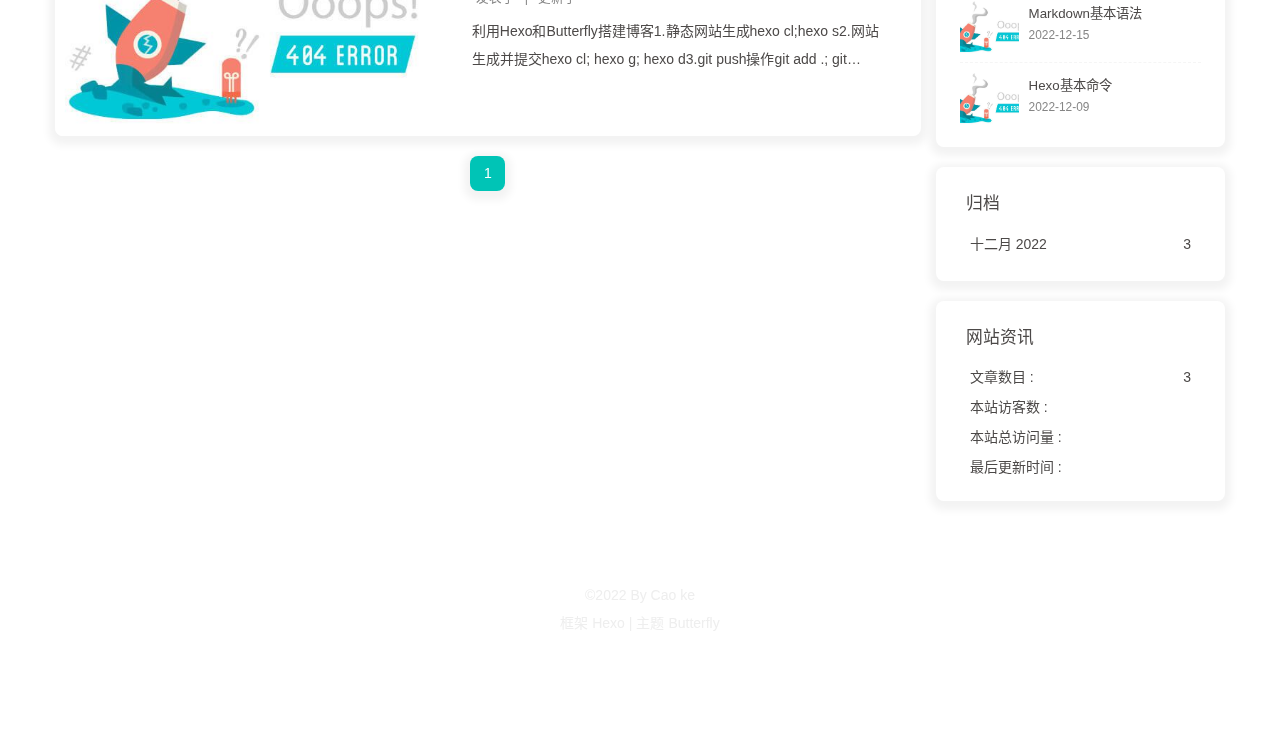
==== commit 5ab0ae0d: "Site updated: 2022-12-15 19:04:41" ====
--- a/index.html
+++ b/index.html
@@ -50,7 +50,7 @@
   isHome: true,
   isHighlightShrink: ture,
   isToc: false,
-  postUpdate: '2022-12-15 15:54:50'
+  postUpdate: '2022-12-15 19:04:37'
 }</script><noscript><style type="text/css">
   #nav {
     opacity: 1
@@ -139,8 +139,22 @@
       }
     }
     detectApple()
-    })(window)</script><link rel="stylesheet" href="/css/custom.css" media="defer" onload="this.media='all'"><!-- hexo injector head_end start --><link rel="stylesheet" href="https://unpkg.zhimg.com/hexo-butterfly-footer-beautify@1.0.0/lib/runtime.min.css" media="print" onload="this.media='all'"><!-- hexo injector head_end end --><meta name="generator" content="Hexo 6.3.0"></head><body><div id="web_bg"></div><div id="sidebar"><div id="menu-mask"></div><div id="sidebar-menus"><div class="avatar-img is-center"><img src="https://picbed.caoke-963.xyz/head/p1.png" onerror="onerror=null;src='/img/friend_404.gif'" alt="avatar"/></div><div class="sidebar-site-data site-data is-center"><a href="/archives/"><div class="headline">文章</div><div class="length-num">1</div></a><a href="/tags/"><div class="headline">标签</div><div class="length-num">0</div></a><a href="/categories/"><div class="headline">分类</div><div class="length-num">0</div></a></div><hr/><div class="menus_items"><div class="menus_item"><a class="site-page" href="/"><i class="fa-fw fas fa-home"></i><span> 首页</span></a></div><div class="menus_item"><a class="site-page" href="/archives/"><i class="fa-fw fas fa-archive"></i><span> 时间轴</span></a></div><div class="menus_item"><a class="site-page" href="/tags/"><i class="fa-fw fas fa-tags"></i><span> 标签</span></a></div><div class="menus_item"><a class="site-page" href="/categories/"><i class="fa-fw fas fa-folder-open"></i><span> 分类</span></a></div><div class="menus_item"><a class="site-page group" href="javascript:void(0);"><i class="fa-fw fa fa-heartbeat"></i><span> 清单</span><i class="fas fa-chevron-down"></i></a><ul class="menus_item_child"><li><a class="site-page child" href="/music/"><i class="fa-fw fas fa-music"></i><span> 音乐</span></a></li><li><a class="site-page child" href="/Gallery/"><i class="fa-fw fas fa-images"></i><span> 照片</span></a></li><li><a class="site-page child" href="/movies/"><i class="fa-fw fas fa-video"></i><span> 电影</span></a></li></ul></div><div class="menus_item"><a class="site-page" href="/comments/"><i class="fa-fw fas fa-envelop-open"></i><span> 留言板</span></a></div><div class="menus_item"><a class="site-page" href="/link/"><i class="fa-fw fas fa-link"></i><span> 友链</span></a></div><div class="menus_item"><a class="site-page" href="/about/"><i class="fa-fw fas fa-heart"></i><span> 关于</span></a></div></div></div></div><div class="page" id="body-wrap"><header class="full_page" id="page-header" style="background-image: url('https://picbed.caoke-963.xyz/background/p2.png')"><nav id="nav"><span id="blog_name"><a id="site-name" href="/">Caoke-963 Blog</a></span><div id="menus"><div class="menus_items"><div class="menus_item"><a class="site-page" href="/"><i class="fa-fw fas fa-home"></i><span> 首页</span></a></div><div class="menus_item"><a class="site-page" href="/archives/"><i class="fa-fw fas fa-archive"></i><span> 时间轴</span></a></div><div class="menus_item"><a class="site-page" href="/tags/"><i class="fa-fw fas fa-tags"></i><span> 标签</span></a></div><div class="menus_item"><a class="site-page" href="/categories/"><i class="fa-fw fas fa-folder-open"></i><span> 分类</span></a></div><div class="menus_item"><a class="site-page group" href="javascript:void(0);"><i class="fa-fw fa fa-heartbeat"></i><span> 清单</span><i class="fas fa-chevron-down"></i></a><ul class="menus_item_child"><li><a class="site-page child" href="/music/"><i class="fa-fw fas fa-music"></i><span> 音乐</span></a></li><li><a class="site-page child" href="/Gallery/"><i class="fa-fw fas fa-images"></i><span> 照片</span></a></li><li><a class="site-page child" href="/movies/"><i class="fa-fw fas fa-video"></i><span> 电影</span></a></li></ul></div><div class="menus_item"><a class="site-page" href="/comments/"><i class="fa-fw fas fa-envelop-open"></i><span> 留言板</span></a></div><div class="menus_item"><a class="site-page" href="/link/"><i class="fa-fw fas fa-link"></i><span> 友链</span></a></div><div class="menus_item"><a class="site-page" href="/about/"><i class="fa-fw fas fa-heart"></i><span> 关于</span></a></div></div><div id="toggle-menu"><a class="site-page"><i class="fas fa-bars fa-fw"></i></a></div></div></nav><div id="site-info"><h1 id="site-title">Caoke-963 Blog</h1><div id="site-subtitle"><span id="subtitle"></span></div><div id="site_social_icons"><a class="social-icon" href="https://github.com/caoke-963" target="_blank" title="Github"><i class="fab fa-github"></i></a><a class="social-icon" href="mailto:caoke855@gmail.com" target="_blank" title="Email"><i class="fas fa-envelope"></i></a></div></div><div id="scroll-down"><i class="fas fa-angle-down scroll-down-effects"></i></div></header><main class="layout" id="content-inner"><div class="recent-posts" id="recent-posts"><div class="recent-post-item"><div class="post_cover left"><a href="/2022/12/09/2022-12-9-%E7%AC%AC%E4%B8%80%E7%AF%87%E6%96%87%E7%AB%A0/" title="Hexo基本命令"><img class="post_bg" src="https://picbed.caoke-963.xyz/background/p2.png" onerror="this.onerror=null;this.src='/img/404.jpg'" alt="Hexo基本命令"></a></div><div class="recent-post-info"><a class="article-title" href="/2022/12/09/2022-12-9-%E7%AC%AC%E4%B8%80%E7%AF%87%E6%96%87%E7%AB%A0/" title="Hexo基本命令">Hexo基本命令</a><div class="article-meta-wrap"><span class="post-meta-date"><i class="far fa-calendar-alt"></i><span class="article-meta-label">发表于</span><time class="post-meta-date-created" datetime="2022-12-09T07:00:00.000Z" title="发表于 2022-12-09 15:00:00">2022-12-09</time><span class="article-meta-separator">|</span><i class="fas fa-history"></i><span class="article-meta-label">更新于</span><time class="post-meta-date-updated" datetime="2022-12-09T08:00:00.000Z" title="更新于 2022-12-09 16:00:00">2022-12-09</time></span></div><div class="content">利用Hexo和Butterfly搭建博客1.静态网站生成hexo cl;hexo s2.网站生成并提交hexo cl;  hexo g;  hexo d3.git push操作git add .;  git commit -m &quot;描述&quot;;  git push
-</div></div></div><nav id="pagination"><div class="pagination"><span class="page-number current">1</span></div></nav></div><div class="aside-content" id="aside-content"><div class="card-widget card-info"><div class="is-center"><div class="avatar-img"><img src="https://picbed.caoke-963.xyz/head/p1.png" onerror="this.onerror=null;this.src='/img/friend_404.gif'" alt="avatar"/></div><div class="author-info__name">Cao ke</div><div class="author-info__description">晓畅青萍之末，敏绝微澜之间</div></div><div class="card-info-data site-data is-center"><a href="/archives/"><div class="headline">文章</div><div class="length-num">1</div></a><a href="/tags/"><div class="headline">标签</div><div class="length-num">0</div></a><a href="/categories/"><div class="headline">分类</div><div class="length-num">0</div></a></div><a id="card-info-btn" target="_blank" rel="noopener" href="https://github.com/xxxxxx"><i class="fab fa-github"></i><span>Follow Me</span></a><div class="card-info-social-icons is-center"><a class="social-icon" href="https://github.com/caoke-963" target="_blank" title="Github"><i class="fab fa-github"></i></a><a class="social-icon" href="mailto:caoke855@gmail.com" target="_blank" title="Email"><i class="fas fa-envelope"></i></a></div></div><div class="card-widget card-announcement"><div class="item-headline"><i class="fas fa-bullhorn fa-shake"></i><span>公告</span></div><div class="announcement_content">Welcome to CaoKe's Blog!</div></div><div class="sticky_layout"><div class="card-widget card-recent-post"><div class="item-headline"><i class="fas fa-history"></i><span>最新文章</span></div><div class="aside-list"><div class="aside-list-item"><a class="thumbnail" href="/2022/12/09/2022-12-9-%E7%AC%AC%E4%B8%80%E7%AF%87%E6%96%87%E7%AB%A0/" title="Hexo基本命令"><img src="https://picbed.caoke-963.xyz/background/p2.png" onerror="this.onerror=null;this.src='/img/404.jpg'" alt="Hexo基本命令"/></a><div class="content"><a class="title" href="/2022/12/09/2022-12-9-%E7%AC%AC%E4%B8%80%E7%AF%87%E6%96%87%E7%AB%A0/" title="Hexo基本命令">Hexo基本命令</a><time datetime="2022-12-09T07:00:00.000Z" title="发表于 2022-12-09 15:00:00">2022-12-09</time></div></div></div></div><div class="card-widget card-archives"><div class="item-headline"><i class="fas fa-archive"></i><span>归档</span></div><ul class="card-archive-list"><li class="card-archive-list-item"><a class="card-archive-list-link" href="/archives/2022/12/"><span class="card-archive-list-date">十二月 2022</span><span class="card-archive-list-count">1</span></a></li></ul></div><div class="card-widget card-webinfo"><div class="item-headline"><i class="fas fa-chart-line"></i><span>网站资讯</span></div><div class="webinfo"><div class="webinfo-item"><div class="item-name">文章数目 :</div><div class="item-count">1</div></div><div class="webinfo-item"><div class="item-name">本站访客数 :</div><div class="item-count" id="busuanzi_value_site_uv"><i class="fa-solid fa-spinner fa-spin"></i></div></div><div class="webinfo-item"><div class="item-name">本站总访问量 :</div><div class="item-count" id="busuanzi_value_site_pv"><i class="fa-solid fa-spinner fa-spin"></i></div></div><div class="webinfo-item"><div class="item-name">最后更新时间 :</div><div class="item-count" id="last-push-date" data-lastPushDate="2022-12-15T07:54:50.451Z"><i class="fa-solid fa-spinner fa-spin"></i></div></div></div></div></div></div></main><footer id="footer"><div id="footer-wrap"><div class="copyright">&copy;2022 By Cao ke</div><div class="framework-info"><span>框架 </span><a target="_blank" rel="noopener" href="https://hexo.io">Hexo</a><span class="footer-separator">|</span><span>主题 </span><a target="_blank" rel="noopener" href="https://github.com/jerryc127/hexo-theme-butterfly">Butterfly</a></div></div></footer></div><div id="rightside"><div id="rightside-config-hide"><button id="darkmode" type="button" title="浅色和深色模式转换"><i class="fas fa-adjust"></i></button><button id="hide-aside-btn" type="button" title="单栏和双栏切换"><i class="fas fa-arrows-alt-h"></i></button></div><div id="rightside-config-show"><button id="rightside_config" type="button" title="设置"><i class="fas fa-cog fa-spin"></i></button><button id="go-up" type="button" title="回到顶部"><i class="fas fa-arrow-up"></i></button></div></div><div><script src="/js/utils.js"></script><script src="/js/main.js"></script><script src="https://cdn.jsdelivr.net/npm/@fancyapps/ui/dist/fancybox.umd.min.js"></script><div class="js-pjax"><script>function subtitleType () {
+    })(window)</script><link rel="stylesheet" href="/css/custom.css" media="defer" onload="this.media='all'"><!-- hexo injector head_end start --><link rel="stylesheet" href="https://unpkg.zhimg.com/hexo-butterfly-footer-beautify@1.0.0/lib/runtime.min.css" media="print" onload="this.media='all'"><!-- hexo injector head_end end --><meta name="generator" content="Hexo 6.3.0"></head><body><div id="web_bg"></div><div id="sidebar"><div id="menu-mask"></div><div id="sidebar-menus"><div class="avatar-img is-center"><img src="https://picbed.caoke-963.xyz/head/p1.png" onerror="onerror=null;src='/img/friend_404.gif'" alt="avatar"/></div><div class="sidebar-site-data site-data is-center"><a href="/archives/"><div class="headline">文章</div><div class="length-num">3</div></a><a href="/tags/"><div class="headline">标签</div><div class="length-num">0</div></a><a href="/categories/"><div class="headline">分类</div><div class="length-num">0</div></a></div><hr/><div class="menus_items"><div class="menus_item"><a class="site-page" href="/"><i class="fa-fw fas fa-home"></i><span> 首页</span></a></div><div class="menus_item"><a class="site-page" href="/archives/"><i class="fa-fw fas fa-archive"></i><span> 时间轴</span></a></div><div class="menus_item"><a class="site-page" href="/tags/"><i class="fa-fw fas fa-tags"></i><span> 标签</span></a></div><div class="menus_item"><a class="site-page" href="/categories/"><i class="fa-fw fas fa-folder-open"></i><span> 分类</span></a></div><div class="menus_item"><a class="site-page group" href="javascript:void(0);"><i class="fa-fw fa fa-heartbeat"></i><span> 清单</span><i class="fas fa-chevron-down"></i></a><ul class="menus_item_child"><li><a class="site-page child" href="/music/"><i class="fa-fw fas fa-music"></i><span> 音乐</span></a></li><li><a class="site-page child" href="/Gallery/"><i class="fa-fw fas fa-images"></i><span> 照片</span></a></li><li><a class="site-page child" href="/movies/"><i class="fa-fw fas fa-video"></i><span> 电影</span></a></li></ul></div><div class="menus_item"><a class="site-page" href="/comments/"><i class="fa-fw fas fa-envelop-open"></i><span> 留言板</span></a></div><div class="menus_item"><a class="site-page" href="/link/"><i class="fa-fw fas fa-link"></i><span> 友链</span></a></div><div class="menus_item"><a class="site-page" href="/about/"><i class="fa-fw fas fa-heart"></i><span> 关于</span></a></div></div></div></div><div class="page" id="body-wrap"><header class="full_page" id="page-header" style="background-image: url('https://picbed.caoke-963.xyz/background/p2.png')"><nav id="nav"><span id="blog_name"><a id="site-name" href="/">Caoke-963 Blog</a></span><div id="menus"><div class="menus_items"><div class="menus_item"><a class="site-page" href="/"><i class="fa-fw fas fa-home"></i><span> 首页</span></a></div><div class="menus_item"><a class="site-page" href="/archives/"><i class="fa-fw fas fa-archive"></i><span> 时间轴</span></a></div><div class="menus_item"><a class="site-page" href="/tags/"><i class="fa-fw fas fa-tags"></i><span> 标签</span></a></div><div class="menus_item"><a class="site-page" href="/categories/"><i class="fa-fw fas fa-folder-open"></i><span> 分类</span></a></div><div class="menus_item"><a class="site-page group" href="javascript:void(0);"><i class="fa-fw fa fa-heartbeat"></i><span> 清单</span><i class="fas fa-chevron-down"></i></a><ul class="menus_item_child"><li><a class="site-page child" href="/music/"><i class="fa-fw fas fa-music"></i><span> 音乐</span></a></li><li><a class="site-page child" href="/Gallery/"><i class="fa-fw fas fa-images"></i><span> 照片</span></a></li><li><a class="site-page child" href="/movies/"><i class="fa-fw fas fa-video"></i><span> 电影</span></a></li></ul></div><div class="menus_item"><a class="site-page" href="/comments/"><i class="fa-fw fas fa-envelop-open"></i><span> 留言板</span></a></div><div class="menus_item"><a class="site-page" href="/link/"><i class="fa-fw fas fa-link"></i><span> 友链</span></a></div><div class="menus_item"><a class="site-page" href="/about/"><i class="fa-fw fas fa-heart"></i><span> 关于</span></a></div></div><div id="toggle-menu"><a class="site-page"><i class="fas fa-bars fa-fw"></i></a></div></div></nav><div id="site-info"><h1 id="site-title">Caoke-963 Blog</h1><div id="site-subtitle"><span id="subtitle"></span></div><div id="site_social_icons"><a class="social-icon" href="https://github.com/caoke-963" target="_blank" title="Github"><i class="fab fa-github"></i></a><a class="social-icon" href="mailto:caoke855@gmail.com" target="_blank" title="Email"><i class="fas fa-envelope"></i></a></div></div><div id="scroll-down"><i class="fas fa-angle-down scroll-down-effects"></i></div></header><main class="layout" id="content-inner"><div class="recent-posts" id="recent-posts"><div class="recent-post-item"><div class="post_cover left"><a href="/2022/12/15/2022-12-15-conda%E5%9F%BA%E7%A1%80%E5%91%BD%E4%BB%A4/" title="Conda环境搭建基本命令"><img class="post_bg" src="https://picbed.caoke-963.xyz/background/p2.png" onerror="this.onerror=null;this.src='/img/404.jpg'" alt="Conda环境搭建基本命令"></a></div><div class="recent-post-info"><a class="article-title" href="/2022/12/15/2022-12-15-conda%E5%9F%BA%E7%A1%80%E5%91%BD%E4%BB%A4/" title="Conda环境搭建基本命令">Conda环境搭建基本命令</a><div class="article-meta-wrap"><span class="post-meta-date"><i class="far fa-calendar-alt"></i><span class="article-meta-label">发表于</span><time class="post-meta-date-created" datetime="2022-12-15T09:00:00.000Z" title="发表于 2022-12-15 17:00:00">2022-12-15</time><span class="article-meta-separator">|</span><i class="fas fa-history"></i><span class="article-meta-label">更新于</span><time class="post-meta-date-updated" datetime="2022-12-15T08:00:00.000Z" title="更新于 2022-12-15 16:00:00">2022-12-15</time></span></div><div class="content"></div></div></div><div class="recent-post-item"><div class="post_cover right"><a href="/2022/12/15/2022-12-15-markdown%E5%9F%BA%E6%9C%AC%E8%AF%AD%E6%B3%95/" title="Markdown基本语法"><img class="post_bg" src="https://picbed.caoke-963.xyz/background/p2.png" onerror="this.onerror=null;this.src='/img/404.jpg'" alt="Markdown基本语法"></a></div><div class="recent-post-info"><a class="article-title" href="/2022/12/15/2022-12-15-markdown%E5%9F%BA%E6%9C%AC%E8%AF%AD%E6%B3%95/" title="Markdown基本语法">Markdown基本语法</a><div class="article-meta-wrap"><span class="post-meta-date"><i class="far fa-calendar-alt"></i><span class="article-meta-label">发表于</span><time class="post-meta-date-created" datetime="2022-12-15T09:00:00.000Z" title="发表于 2022-12-15 17:00:00">2022-12-15</time><span class="article-meta-separator">|</span><i class="fas fa-history"></i><span class="article-meta-label">更新于</span><time class="post-meta-date-updated" datetime="2022-12-15T08:00:00.000Z" title="更新于 2022-12-15 16:00:00">2022-12-15</time></span></div><div class="content">1.基础语法标题123456# 一级标题## 二级标题### 三级标题#### 四级标题##### 五级标题###### 六级标题
+
+注：最后一个#与文字间一定要有一个空格。warning:Multiple top-level headings in the same document同一文档中只能出现一次最顶级标题
+换行1.直接在一句话后面敲两个空格2.两句话之间加一个空行3.如果你在编辑的时候，想让一行文字分成几段在显示的时候换行，就在中间加
+字体斜体文本斜体文本粗体文本粗体文本粗斜体文本粗斜体文本
+分割线以下是几种分割线
+
+
+
+
+
+2.进阶单行代码int a = 0;&#x2F;&#x2F;英文版的数字1左边的那个符号。。。。
+warning:Fenced code blocks should have a language specified代码块需要指定语言用于高亮
+多行代码​ int a = 1; int b = 2; ​
+插入链接12345![图片描述，可写可不写，但是中括号要有](图片地址，本地链接或者URL地址。)[这是百度](https://www.baidu.co ...</div></div></div><div class="recent-post-item"><div class="post_cover left"><a href="/2022/12/09/2022-12-9-%E7%AC%AC%E4%B8%80%E7%AF%87%E6%96%87%E7%AB%A0/" title="Hexo基本命令"><img class="post_bg" src="https://picbed.caoke-963.xyz/background/p2.png" onerror="this.onerror=null;this.src='/img/404.jpg'" alt="Hexo基本命令"></a></div><div class="recent-post-info"><a class="article-title" href="/2022/12/09/2022-12-9-%E7%AC%AC%E4%B8%80%E7%AF%87%E6%96%87%E7%AB%A0/" title="Hexo基本命令">Hexo基本命令</a><div class="article-meta-wrap"><span class="post-meta-date"><i class="far fa-calendar-alt"></i><span class="article-meta-label">发表于</span><time class="post-meta-date-created" datetime="2022-12-09T07:00:00.000Z" title="发表于 2022-12-09 15:00:00">2022-12-09</time><span class="article-meta-separator">|</span><i class="fas fa-history"></i><span class="article-meta-label">更新于</span><time class="post-meta-date-updated" datetime="2022-12-09T08:00:00.000Z" title="更新于 2022-12-09 16:00:00">2022-12-09</time></span></div><div class="content">利用Hexo和Butterfly搭建博客1.静态网站生成hexo cl;hexo s2.网站生成并提交hexo cl;  hexo g;  hexo d3.git push操作git add .;  git commit -m &quot;描述&quot;;  git push
+</div></div></div><nav id="pagination"><div class="pagination"><span class="page-number current">1</span></div></nav></div><div class="aside-content" id="aside-content"><div class="card-widget card-info"><div class="is-center"><div class="avatar-img"><img src="https://picbed.caoke-963.xyz/head/p1.png" onerror="this.onerror=null;this.src='/img/friend_404.gif'" alt="avatar"/></div><div class="author-info__name">Cao ke</div><div class="author-info__description">晓畅青萍之末，敏绝微澜之间</div></div><div class="card-info-data site-data is-center"><a href="/archives/"><div class="headline">文章</div><div class="length-num">3</div></a><a href="/tags/"><div class="headline">标签</div><div class="length-num">0</div></a><a href="/categories/"><div class="headline">分类</div><div class="length-num">0</div></a></div><a id="card-info-btn" target="_blank" rel="noopener" href="https://github.com/xxxxxx"><i class="fab fa-github"></i><span>Follow Me</span></a><div class="card-info-social-icons is-center"><a class="social-icon" href="https://github.com/caoke-963" target="_blank" title="Github"><i class="fab fa-github"></i></a><a class="social-icon" href="mailto:caoke855@gmail.com" target="_blank" title="Email"><i class="fas fa-envelope"></i></a></div></div><div class="card-widget card-announcement"><div class="item-headline"><i class="fas fa-bullhorn fa-shake"></i><span>公告</span></div><div class="announcement_content">Welcome to CaoKe's Blog!</div></div><div class="sticky_layout"><div class="card-widget card-recent-post"><div class="item-headline"><i class="fas fa-history"></i><span>最新文章</span></div><div class="aside-list"><div class="aside-list-item"><a class="thumbnail" href="/2022/12/15/2022-12-15-conda%E5%9F%BA%E7%A1%80%E5%91%BD%E4%BB%A4/" title="Conda环境搭建基本命令"><img src="https://picbed.caoke-963.xyz/background/p2.png" onerror="this.onerror=null;this.src='/img/404.jpg'" alt="Conda环境搭建基本命令"/></a><div class="content"><a class="title" href="/2022/12/15/2022-12-15-conda%E5%9F%BA%E7%A1%80%E5%91%BD%E4%BB%A4/" title="Conda环境搭建基本命令">Conda环境搭建基本命令</a><time datetime="2022-12-15T09:00:00.000Z" title="发表于 2022-12-15 17:00:00">2022-12-15</time></div></div><div class="aside-list-item"><a class="thumbnail" href="/2022/12/15/2022-12-15-markdown%E5%9F%BA%E6%9C%AC%E8%AF%AD%E6%B3%95/" title="Markdown基本语法"><img src="https://picbed.caoke-963.xyz/background/p2.png" onerror="this.onerror=null;this.src='/img/404.jpg'" alt="Markdown基本语法"/></a><div class="content"><a class="title" href="/2022/12/15/2022-12-15-markdown%E5%9F%BA%E6%9C%AC%E8%AF%AD%E6%B3%95/" title="Markdown基本语法">Markdown基本语法</a><time datetime="2022-12-15T09:00:00.000Z" title="发表于 2022-12-15 17:00:00">2022-12-15</time></div></div><div class="aside-list-item"><a class="thumbnail" href="/2022/12/09/2022-12-9-%E7%AC%AC%E4%B8%80%E7%AF%87%E6%96%87%E7%AB%A0/" title="Hexo基本命令"><img src="https://picbed.caoke-963.xyz/background/p2.png" onerror="this.onerror=null;this.src='/img/404.jpg'" alt="Hexo基本命令"/></a><div class="content"><a class="title" href="/2022/12/09/2022-12-9-%E7%AC%AC%E4%B8%80%E7%AF%87%E6%96%87%E7%AB%A0/" title="Hexo基本命令">Hexo基本命令</a><time datetime="2022-12-09T07:00:00.000Z" title="发表于 2022-12-09 15:00:00">2022-12-09</time></div></div></div></div><div class="card-widget card-archives"><div class="item-headline"><i class="fas fa-archive"></i><span>归档</span></div><ul class="card-archive-list"><li class="card-archive-list-item"><a class="card-archive-list-link" href="/archives/2022/12/"><span class="card-archive-list-date">十二月 2022</span><span class="card-archive-list-count">3</span></a></li></ul></div><div class="card-widget card-webinfo"><div class="item-headline"><i class="fas fa-chart-line"></i><span>网站资讯</span></div><div class="webinfo"><div class="webinfo-item"><div class="item-name">文章数目 :</div><div class="item-count">3</div></div><div class="webinfo-item"><div class="item-name">本站访客数 :</div><div class="item-count" id="busuanzi_value_site_uv"><i class="fa-solid fa-spinner fa-spin"></i></div></div><div class="webinfo-item"><div class="item-name">本站总访问量 :</div><div class="item-count" id="busuanzi_value_site_pv"><i class="fa-solid fa-spinner fa-spin"></i></div></div><div class="webinfo-item"><div class="item-name">最后更新时间 :</div><div class="item-count" id="last-push-date" data-lastPushDate="2022-12-15T11:04:37.592Z"><i class="fa-solid fa-spinner fa-spin"></i></div></div></div></div></div></div></main><footer id="footer"><div id="footer-wrap"><div class="copyright">&copy;2022 By Cao ke</div><div class="framework-info"><span>框架 </span><a target="_blank" rel="noopener" href="https://hexo.io">Hexo</a><span class="footer-separator">|</span><span>主题 </span><a target="_blank" rel="noopener" href="https://github.com/jerryc127/hexo-theme-butterfly">Butterfly</a></div></div></footer></div><div id="rightside"><div id="rightside-config-hide"><button id="darkmode" type="button" title="浅色和深色模式转换"><i class="fas fa-adjust"></i></button><button id="hide-aside-btn" type="button" title="单栏和双栏切换"><i class="fas fa-arrows-alt-h"></i></button></div><div id="rightside-config-show"><button id="rightside_config" type="button" title="设置"><i class="fas fa-cog fa-spin"></i></button><button id="go-up" type="button" title="回到顶部"><i class="fas fa-arrow-up"></i></button></div></div><div><script src="/js/utils.js"></script><script src="/js/main.js"></script><script src="https://cdn.jsdelivr.net/npm/@fancyapps/ui/dist/fancybox.umd.min.js"></script><div class="js-pjax"><script>function subtitleType () {
   fetch('https://v1.hitokoto.cn')
     .then(response => response.json())
     .then(data => {
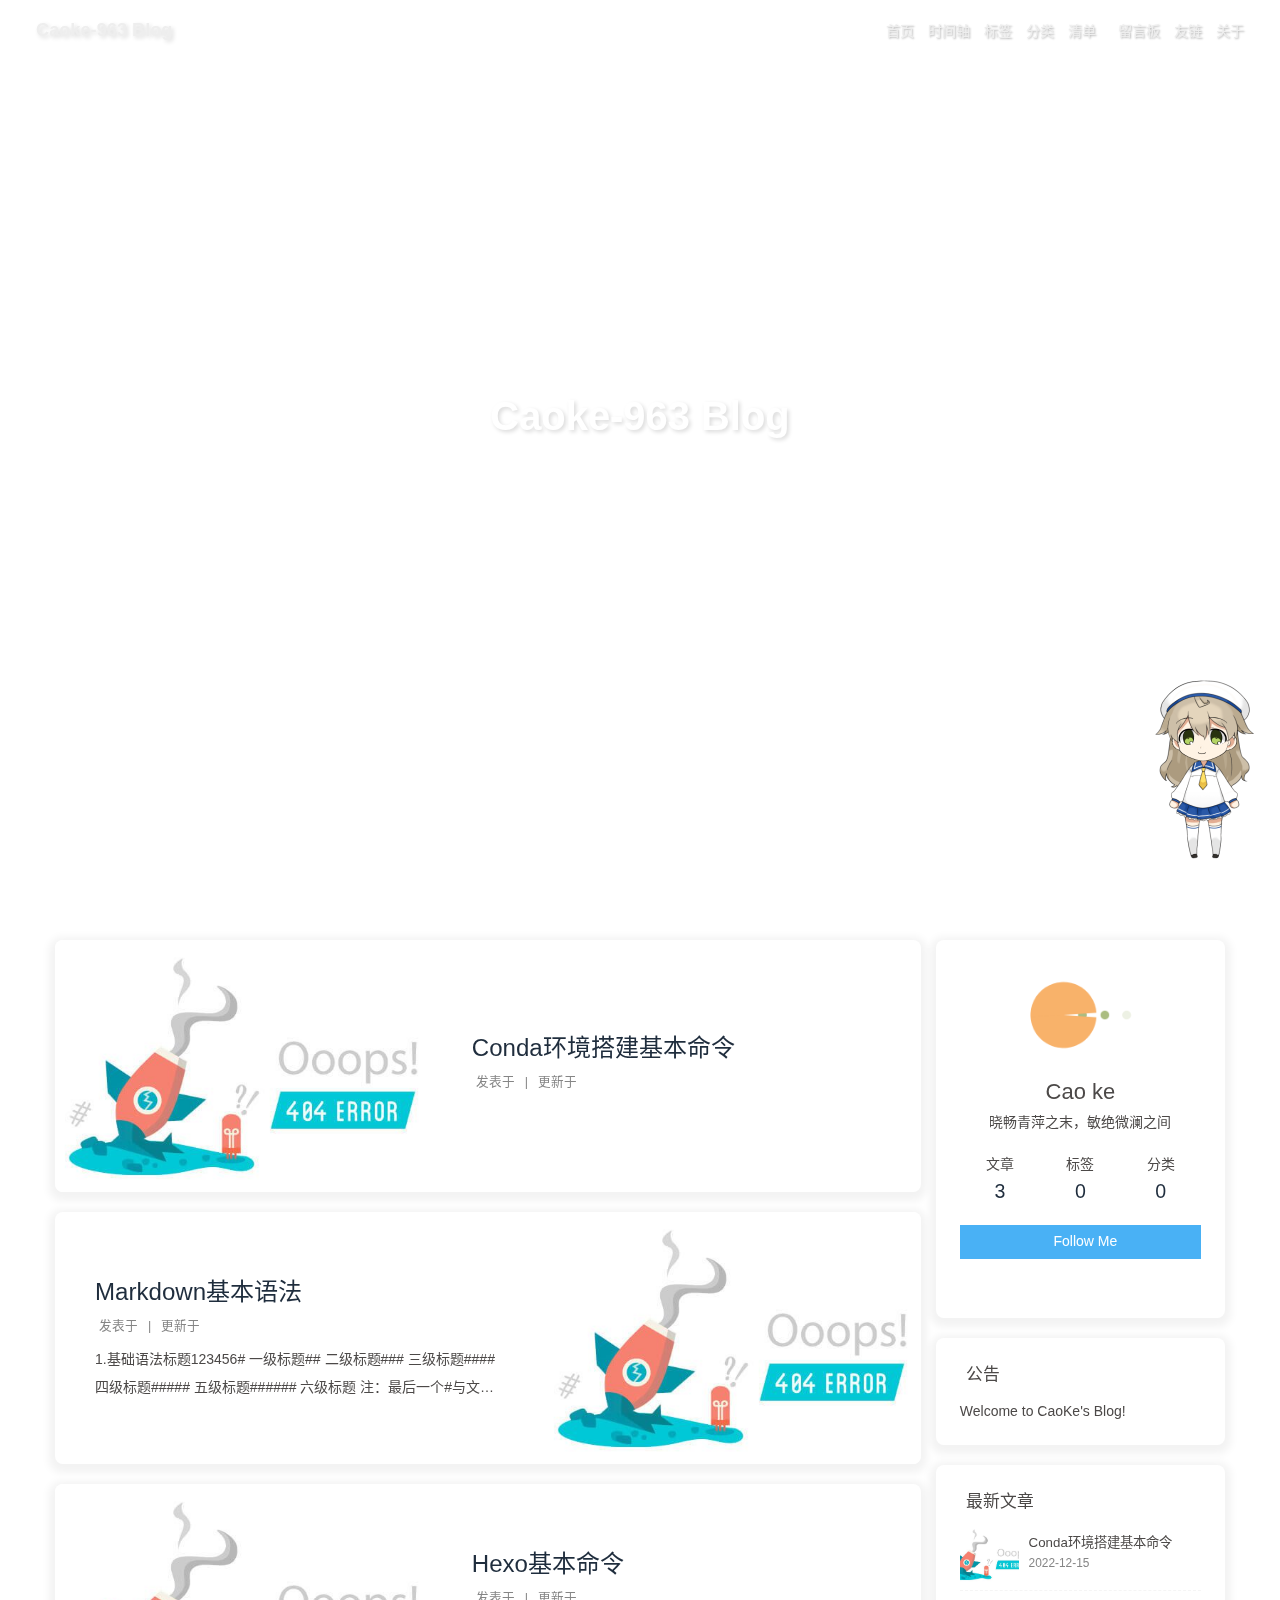
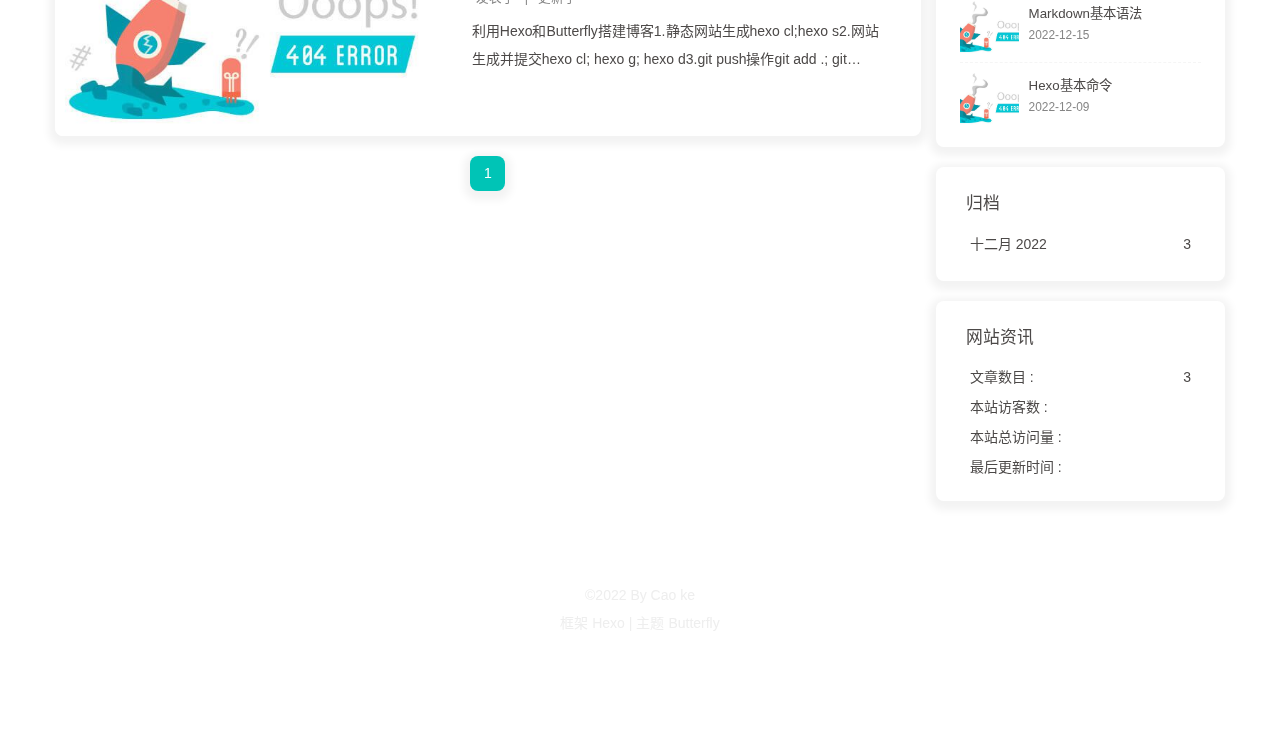
==== commit ba9b9ae4: "Site updated: 2022-12-15 19:05:39" ====
--- a/index.html
+++ b/index.html
@@ -50,7 +50,7 @@
   isHome: true,
   isHighlightShrink: ture,
   isToc: false,
-  postUpdate: '2022-12-15 19:04:37'
+  postUpdate: '2022-12-15 19:05:37'
 }</script><noscript><style type="text/css">
   #nav {
     opacity: 1
@@ -154,7 +154,7 @@
 warning:Fenced code blocks should have a language specified代码块需要指定语言用于高亮
 多行代码​ int a = 1; int b = 2; ​
 插入链接12345![图片描述，可写可不写，但是中括号要有](图片地址，本地链接或者URL地址。)[这是百度](https://www.baidu.co ...</div></div></div><div class="recent-post-item"><div class="post_cover left"><a href="/2022/12/09/2022-12-9-%E7%AC%AC%E4%B8%80%E7%AF%87%E6%96%87%E7%AB%A0/" title="Hexo基本命令"><img class="post_bg" src="https://picbed.caoke-963.xyz/background/p2.png" onerror="this.onerror=null;this.src='/img/404.jpg'" alt="Hexo基本命令"></a></div><div class="recent-post-info"><a class="article-title" href="/2022/12/09/2022-12-9-%E7%AC%AC%E4%B8%80%E7%AF%87%E6%96%87%E7%AB%A0/" title="Hexo基本命令">Hexo基本命令</a><div class="article-meta-wrap"><span class="post-meta-date"><i class="far fa-calendar-alt"></i><span class="article-meta-label">发表于</span><time class="post-meta-date-created" datetime="2022-12-09T07:00:00.000Z" title="发表于 2022-12-09 15:00:00">2022-12-09</time><span class="article-meta-separator">|</span><i class="fas fa-history"></i><span class="article-meta-label">更新于</span><time class="post-meta-date-updated" datetime="2022-12-09T08:00:00.000Z" title="更新于 2022-12-09 16:00:00">2022-12-09</time></span></div><div class="content">利用Hexo和Butterfly搭建博客1.静态网站生成hexo cl;hexo s2.网站生成并提交hexo cl;  hexo g;  hexo d3.git push操作git add .;  git commit -m &quot;描述&quot;;  git push
-</div></div></div><nav id="pagination"><div class="pagination"><span class="page-number current">1</span></div></nav></div><div class="aside-content" id="aside-content"><div class="card-widget card-info"><div class="is-center"><div class="avatar-img"><img src="https://picbed.caoke-963.xyz/head/p1.png" onerror="this.onerror=null;this.src='/img/friend_404.gif'" alt="avatar"/></div><div class="author-info__name">Cao ke</div><div class="author-info__description">晓畅青萍之末，敏绝微澜之间</div></div><div class="card-info-data site-data is-center"><a href="/archives/"><div class="headline">文章</div><div class="length-num">3</div></a><a href="/tags/"><div class="headline">标签</div><div class="length-num">0</div></a><a href="/categories/"><div class="headline">分类</div><div class="length-num">0</div></a></div><a id="card-info-btn" target="_blank" rel="noopener" href="https://github.com/xxxxxx"><i class="fab fa-github"></i><span>Follow Me</span></a><div class="card-info-social-icons is-center"><a class="social-icon" href="https://github.com/caoke-963" target="_blank" title="Github"><i class="fab fa-github"></i></a><a class="social-icon" href="mailto:caoke855@gmail.com" target="_blank" title="Email"><i class="fas fa-envelope"></i></a></div></div><div class="card-widget card-announcement"><div class="item-headline"><i class="fas fa-bullhorn fa-shake"></i><span>公告</span></div><div class="announcement_content">Welcome to CaoKe's Blog!</div></div><div class="sticky_layout"><div class="card-widget card-recent-post"><div class="item-headline"><i class="fas fa-history"></i><span>最新文章</span></div><div class="aside-list"><div class="aside-list-item"><a class="thumbnail" href="/2022/12/15/2022-12-15-conda%E5%9F%BA%E7%A1%80%E5%91%BD%E4%BB%A4/" title="Conda环境搭建基本命令"><img src="https://picbed.caoke-963.xyz/background/p2.png" onerror="this.onerror=null;this.src='/img/404.jpg'" alt="Conda环境搭建基本命令"/></a><div class="content"><a class="title" href="/2022/12/15/2022-12-15-conda%E5%9F%BA%E7%A1%80%E5%91%BD%E4%BB%A4/" title="Conda环境搭建基本命令">Conda环境搭建基本命令</a><time datetime="2022-12-15T09:00:00.000Z" title="发表于 2022-12-15 17:00:00">2022-12-15</time></div></div><div class="aside-list-item"><a class="thumbnail" href="/2022/12/15/2022-12-15-markdown%E5%9F%BA%E6%9C%AC%E8%AF%AD%E6%B3%95/" title="Markdown基本语法"><img src="https://picbed.caoke-963.xyz/background/p2.png" onerror="this.onerror=null;this.src='/img/404.jpg'" alt="Markdown基本语法"/></a><div class="content"><a class="title" href="/2022/12/15/2022-12-15-markdown%E5%9F%BA%E6%9C%AC%E8%AF%AD%E6%B3%95/" title="Markdown基本语法">Markdown基本语法</a><time datetime="2022-12-15T09:00:00.000Z" title="发表于 2022-12-15 17:00:00">2022-12-15</time></div></div><div class="aside-list-item"><a class="thumbnail" href="/2022/12/09/2022-12-9-%E7%AC%AC%E4%B8%80%E7%AF%87%E6%96%87%E7%AB%A0/" title="Hexo基本命令"><img src="https://picbed.caoke-963.xyz/background/p2.png" onerror="this.onerror=null;this.src='/img/404.jpg'" alt="Hexo基本命令"/></a><div class="content"><a class="title" href="/2022/12/09/2022-12-9-%E7%AC%AC%E4%B8%80%E7%AF%87%E6%96%87%E7%AB%A0/" title="Hexo基本命令">Hexo基本命令</a><time datetime="2022-12-09T07:00:00.000Z" title="发表于 2022-12-09 15:00:00">2022-12-09</time></div></div></div></div><div class="card-widget card-archives"><div class="item-headline"><i class="fas fa-archive"></i><span>归档</span></div><ul class="card-archive-list"><li class="card-archive-list-item"><a class="card-archive-list-link" href="/archives/2022/12/"><span class="card-archive-list-date">十二月 2022</span><span class="card-archive-list-count">3</span></a></li></ul></div><div class="card-widget card-webinfo"><div class="item-headline"><i class="fas fa-chart-line"></i><span>网站资讯</span></div><div class="webinfo"><div class="webinfo-item"><div class="item-name">文章数目 :</div><div class="item-count">3</div></div><div class="webinfo-item"><div class="item-name">本站访客数 :</div><div class="item-count" id="busuanzi_value_site_uv"><i class="fa-solid fa-spinner fa-spin"></i></div></div><div class="webinfo-item"><div class="item-name">本站总访问量 :</div><div class="item-count" id="busuanzi_value_site_pv"><i class="fa-solid fa-spinner fa-spin"></i></div></div><div class="webinfo-item"><div class="item-name">最后更新时间 :</div><div class="item-count" id="last-push-date" data-lastPushDate="2022-12-15T11:04:37.592Z"><i class="fa-solid fa-spinner fa-spin"></i></div></div></div></div></div></div></main><footer id="footer"><div id="footer-wrap"><div class="copyright">&copy;2022 By Cao ke</div><div class="framework-info"><span>框架 </span><a target="_blank" rel="noopener" href="https://hexo.io">Hexo</a><span class="footer-separator">|</span><span>主题 </span><a target="_blank" rel="noopener" href="https://github.com/jerryc127/hexo-theme-butterfly">Butterfly</a></div></div></footer></div><div id="rightside"><div id="rightside-config-hide"><button id="darkmode" type="button" title="浅色和深色模式转换"><i class="fas fa-adjust"></i></button><button id="hide-aside-btn" type="button" title="单栏和双栏切换"><i class="fas fa-arrows-alt-h"></i></button></div><div id="rightside-config-show"><button id="rightside_config" type="button" title="设置"><i class="fas fa-cog fa-spin"></i></button><button id="go-up" type="button" title="回到顶部"><i class="fas fa-arrow-up"></i></button></div></div><div><script src="/js/utils.js"></script><script src="/js/main.js"></script><script src="https://cdn.jsdelivr.net/npm/@fancyapps/ui/dist/fancybox.umd.min.js"></script><div class="js-pjax"><script>function subtitleType () {
+</div></div></div><nav id="pagination"><div class="pagination"><span class="page-number current">1</span></div></nav></div><div class="aside-content" id="aside-content"><div class="card-widget card-info"><div class="is-center"><div class="avatar-img"><img src="https://picbed.caoke-963.xyz/head/p1.png" onerror="this.onerror=null;this.src='/img/friend_404.gif'" alt="avatar"/></div><div class="author-info__name">Cao ke</div><div class="author-info__description">晓畅青萍之末，敏绝微澜之间</div></div><div class="card-info-data site-data is-center"><a href="/archives/"><div class="headline">文章</div><div class="length-num">3</div></a><a href="/tags/"><div class="headline">标签</div><div class="length-num">0</div></a><a href="/categories/"><div class="headline">分类</div><div class="length-num">0</div></a></div><a id="card-info-btn" target="_blank" rel="noopener" href="https://github.com/xxxxxx"><i class="fab fa-github"></i><span>Follow Me</span></a><div class="card-info-social-icons is-center"><a class="social-icon" href="https://github.com/caoke-963" target="_blank" title="Github"><i class="fab fa-github"></i></a><a class="social-icon" href="mailto:caoke855@gmail.com" target="_blank" title="Email"><i class="fas fa-envelope"></i></a></div></div><div class="card-widget card-announcement"><div class="item-headline"><i class="fas fa-bullhorn fa-shake"></i><span>公告</span></div><div class="announcement_content">Welcome to CaoKe's Blog!</div></div><div class="sticky_layout"><div class="card-widget card-recent-post"><div class="item-headline"><i class="fas fa-history"></i><span>最新文章</span></div><div class="aside-list"><div class="aside-list-item"><a class="thumbnail" href="/2022/12/15/2022-12-15-conda%E5%9F%BA%E7%A1%80%E5%91%BD%E4%BB%A4/" title="Conda环境搭建基本命令"><img src="https://picbed.caoke-963.xyz/background/p2.png" onerror="this.onerror=null;this.src='/img/404.jpg'" alt="Conda环境搭建基本命令"/></a><div class="content"><a class="title" href="/2022/12/15/2022-12-15-conda%E5%9F%BA%E7%A1%80%E5%91%BD%E4%BB%A4/" title="Conda环境搭建基本命令">Conda环境搭建基本命令</a><time datetime="2022-12-15T09:00:00.000Z" title="发表于 2022-12-15 17:00:00">2022-12-15</time></div></div><div class="aside-list-item"><a class="thumbnail" href="/2022/12/15/2022-12-15-markdown%E5%9F%BA%E6%9C%AC%E8%AF%AD%E6%B3%95/" title="Markdown基本语法"><img src="https://picbed.caoke-963.xyz/background/p2.png" onerror="this.onerror=null;this.src='/img/404.jpg'" alt="Markdown基本语法"/></a><div class="content"><a class="title" href="/2022/12/15/2022-12-15-markdown%E5%9F%BA%E6%9C%AC%E8%AF%AD%E6%B3%95/" title="Markdown基本语法">Markdown基本语法</a><time datetime="2022-12-15T09:00:00.000Z" title="发表于 2022-12-15 17:00:00">2022-12-15</time></div></div><div class="aside-list-item"><a class="thumbnail" href="/2022/12/09/2022-12-9-%E7%AC%AC%E4%B8%80%E7%AF%87%E6%96%87%E7%AB%A0/" title="Hexo基本命令"><img src="https://picbed.caoke-963.xyz/background/p2.png" onerror="this.onerror=null;this.src='/img/404.jpg'" alt="Hexo基本命令"/></a><div class="content"><a class="title" href="/2022/12/09/2022-12-9-%E7%AC%AC%E4%B8%80%E7%AF%87%E6%96%87%E7%AB%A0/" title="Hexo基本命令">Hexo基本命令</a><time datetime="2022-12-09T07:00:00.000Z" title="发表于 2022-12-09 15:00:00">2022-12-09</time></div></div></div></div><div class="card-widget card-archives"><div class="item-headline"><i class="fas fa-archive"></i><span>归档</span></div><ul class="card-archive-list"><li class="card-archive-list-item"><a class="card-archive-list-link" href="/archives/2022/12/"><span class="card-archive-list-date">十二月 2022</span><span class="card-archive-list-count">3</span></a></li></ul></div><div class="card-widget card-webinfo"><div class="item-headline"><i class="fas fa-chart-line"></i><span>网站资讯</span></div><div class="webinfo"><div class="webinfo-item"><div class="item-name">文章数目 :</div><div class="item-count">3</div></div><div class="webinfo-item"><div class="item-name">本站访客数 :</div><div class="item-count" id="busuanzi_value_site_uv"><i class="fa-solid fa-spinner fa-spin"></i></div></div><div class="webinfo-item"><div class="item-name">本站总访问量 :</div><div class="item-count" id="busuanzi_value_site_pv"><i class="fa-solid fa-spinner fa-spin"></i></div></div><div class="webinfo-item"><div class="item-name">最后更新时间 :</div><div class="item-count" id="last-push-date" data-lastPushDate="2022-12-15T11:05:37.960Z"><i class="fa-solid fa-spinner fa-spin"></i></div></div></div></div></div></div></main><footer id="footer"><div id="footer-wrap"><div class="copyright">&copy;2022 By Cao ke</div><div class="framework-info"><span>框架 </span><a target="_blank" rel="noopener" href="https://hexo.io">Hexo</a><span class="footer-separator">|</span><span>主题 </span><a target="_blank" rel="noopener" href="https://github.com/jerryc127/hexo-theme-butterfly">Butterfly</a></div></div></footer></div><div id="rightside"><div id="rightside-config-hide"><button id="darkmode" type="button" title="浅色和深色模式转换"><i class="fas fa-adjust"></i></button><button id="hide-aside-btn" type="button" title="单栏和双栏切换"><i class="fas fa-arrows-alt-h"></i></button></div><div id="rightside-config-show"><button id="rightside_config" type="button" title="设置"><i class="fas fa-cog fa-spin"></i></button><button id="go-up" type="button" title="回到顶部"><i class="fas fa-arrow-up"></i></button></div></div><div><script src="/js/utils.js"></script><script src="/js/main.js"></script><script src="https://cdn.jsdelivr.net/npm/@fancyapps/ui/dist/fancybox.umd.min.js"></script><div class="js-pjax"><script>function subtitleType () {
   fetch('https://v1.hitokoto.cn')
     .then(response => response.json())
     .then(data => {
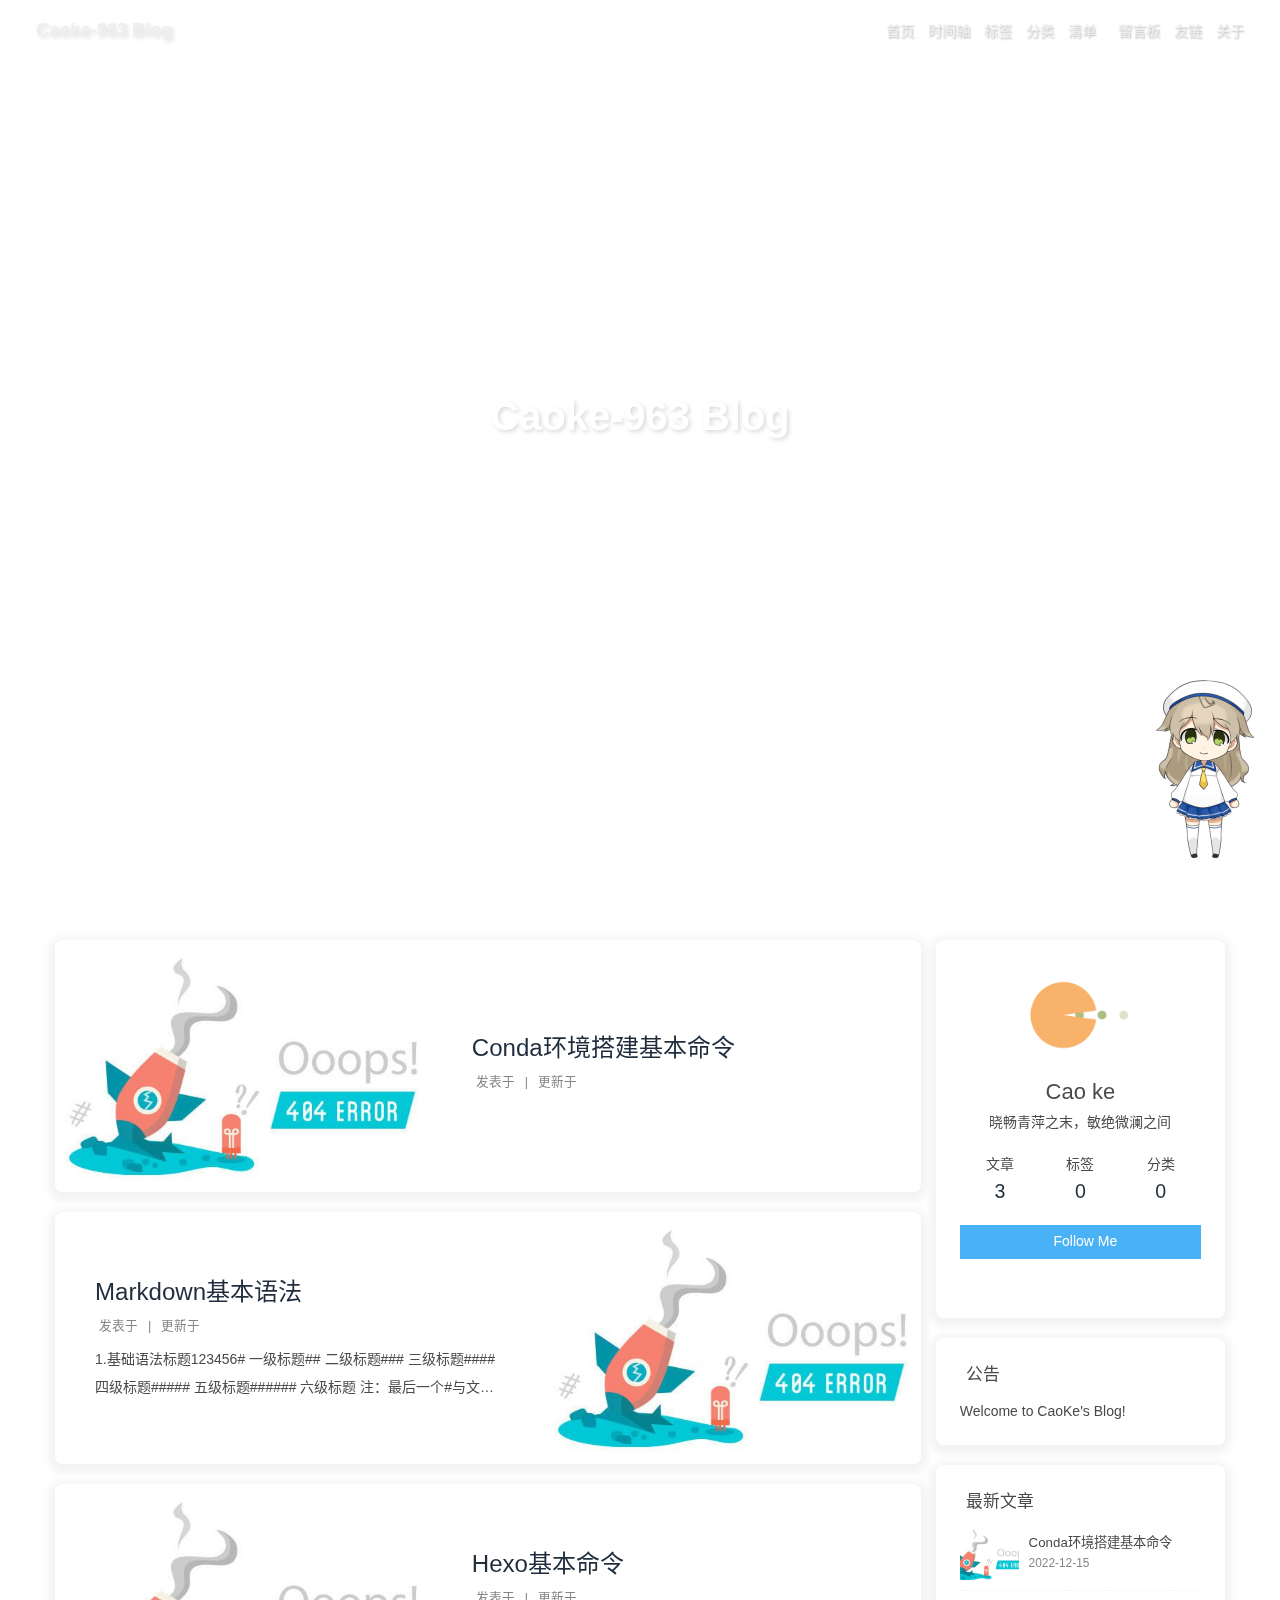
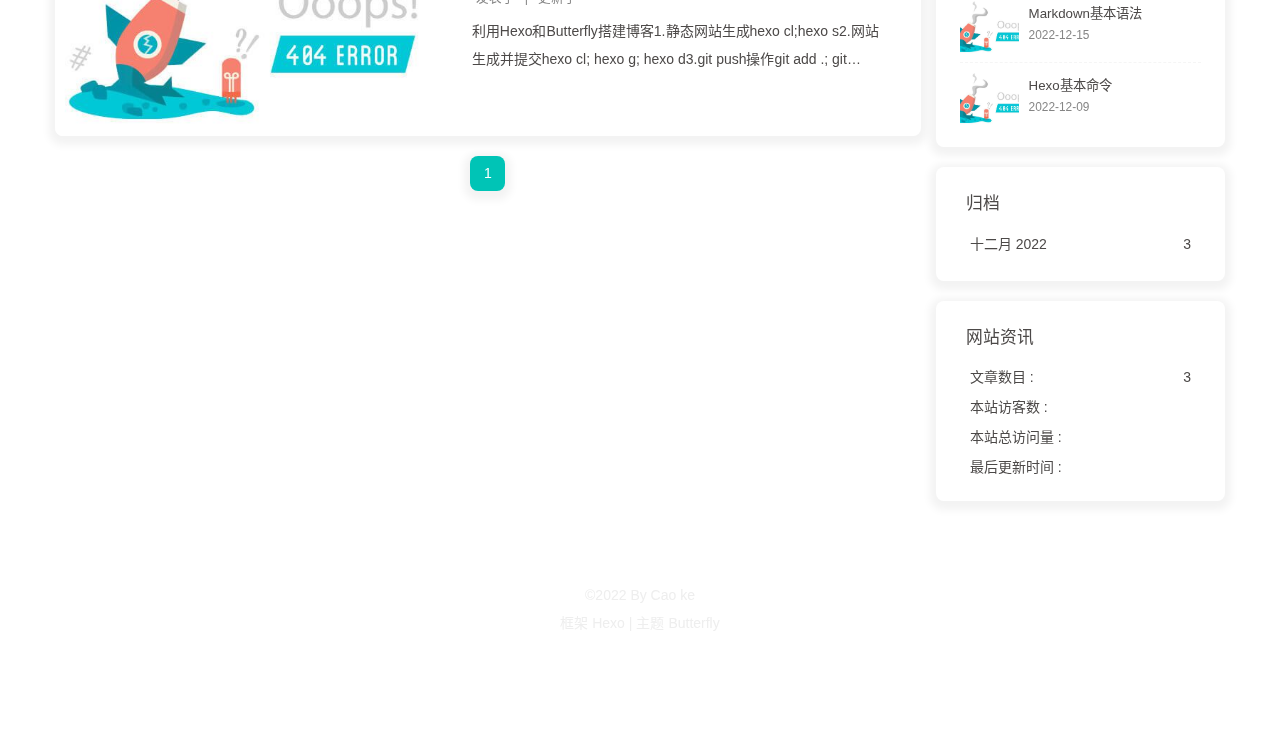
==== commit a573db6b: "Site updated: 2022-12-15 19:07:31" ====
--- a/index.html
+++ b/index.html
@@ -50,7 +50,7 @@
   isHome: true,
   isHighlightShrink: ture,
   isToc: false,
-  postUpdate: '2022-12-15 19:05:37'
+  postUpdate: '2022-12-15 19:07:25'
 }</script><noscript><style type="text/css">
   #nav {
     opacity: 1
@@ -154,7 +154,7 @@
 warning:Fenced code blocks should have a language specified代码块需要指定语言用于高亮
 多行代码​ int a = 1; int b = 2; ​
 插入链接12345![图片描述，可写可不写，但是中括号要有](图片地址，本地链接或者URL地址。)[这是百度](https://www.baidu.co ...</div></div></div><div class="recent-post-item"><div class="post_cover left"><a href="/2022/12/09/2022-12-9-%E7%AC%AC%E4%B8%80%E7%AF%87%E6%96%87%E7%AB%A0/" title="Hexo基本命令"><img class="post_bg" src="https://picbed.caoke-963.xyz/background/p2.png" onerror="this.onerror=null;this.src='/img/404.jpg'" alt="Hexo基本命令"></a></div><div class="recent-post-info"><a class="article-title" href="/2022/12/09/2022-12-9-%E7%AC%AC%E4%B8%80%E7%AF%87%E6%96%87%E7%AB%A0/" title="Hexo基本命令">Hexo基本命令</a><div class="article-meta-wrap"><span class="post-meta-date"><i class="far fa-calendar-alt"></i><span class="article-meta-label">发表于</span><time class="post-meta-date-created" datetime="2022-12-09T07:00:00.000Z" title="发表于 2022-12-09 15:00:00">2022-12-09</time><span class="article-meta-separator">|</span><i class="fas fa-history"></i><span class="article-meta-label">更新于</span><time class="post-meta-date-updated" datetime="2022-12-09T08:00:00.000Z" title="更新于 2022-12-09 16:00:00">2022-12-09</time></span></div><div class="content">利用Hexo和Butterfly搭建博客1.静态网站生成hexo cl;hexo s2.网站生成并提交hexo cl;  hexo g;  hexo d3.git push操作git add .;  git commit -m &quot;描述&quot;;  git push
-</div></div></div><nav id="pagination"><div class="pagination"><span class="page-number current">1</span></div></nav></div><div class="aside-content" id="aside-content"><div class="card-widget card-info"><div class="is-center"><div class="avatar-img"><img src="https://picbed.caoke-963.xyz/head/p1.png" onerror="this.onerror=null;this.src='/img/friend_404.gif'" alt="avatar"/></div><div class="author-info__name">Cao ke</div><div class="author-info__description">晓畅青萍之末，敏绝微澜之间</div></div><div class="card-info-data site-data is-center"><a href="/archives/"><div class="headline">文章</div><div class="length-num">3</div></a><a href="/tags/"><div class="headline">标签</div><div class="length-num">0</div></a><a href="/categories/"><div class="headline">分类</div><div class="length-num">0</div></a></div><a id="card-info-btn" target="_blank" rel="noopener" href="https://github.com/xxxxxx"><i class="fab fa-github"></i><span>Follow Me</span></a><div class="card-info-social-icons is-center"><a class="social-icon" href="https://github.com/caoke-963" target="_blank" title="Github"><i class="fab fa-github"></i></a><a class="social-icon" href="mailto:caoke855@gmail.com" target="_blank" title="Email"><i class="fas fa-envelope"></i></a></div></div><div class="card-widget card-announcement"><div class="item-headline"><i class="fas fa-bullhorn fa-shake"></i><span>公告</span></div><div class="announcement_content">Welcome to CaoKe's Blog!</div></div><div class="sticky_layout"><div class="card-widget card-recent-post"><div class="item-headline"><i class="fas fa-history"></i><span>最新文章</span></div><div class="aside-list"><div class="aside-list-item"><a class="thumbnail" href="/2022/12/15/2022-12-15-conda%E5%9F%BA%E7%A1%80%E5%91%BD%E4%BB%A4/" title="Conda环境搭建基本命令"><img src="https://picbed.caoke-963.xyz/background/p2.png" onerror="this.onerror=null;this.src='/img/404.jpg'" alt="Conda环境搭建基本命令"/></a><div class="content"><a class="title" href="/2022/12/15/2022-12-15-conda%E5%9F%BA%E7%A1%80%E5%91%BD%E4%BB%A4/" title="Conda环境搭建基本命令">Conda环境搭建基本命令</a><time datetime="2022-12-15T09:00:00.000Z" title="发表于 2022-12-15 17:00:00">2022-12-15</time></div></div><div class="aside-list-item"><a class="thumbnail" href="/2022/12/15/2022-12-15-markdown%E5%9F%BA%E6%9C%AC%E8%AF%AD%E6%B3%95/" title="Markdown基本语法"><img src="https://picbed.caoke-963.xyz/background/p2.png" onerror="this.onerror=null;this.src='/img/404.jpg'" alt="Markdown基本语法"/></a><div class="content"><a class="title" href="/2022/12/15/2022-12-15-markdown%E5%9F%BA%E6%9C%AC%E8%AF%AD%E6%B3%95/" title="Markdown基本语法">Markdown基本语法</a><time datetime="2022-12-15T09:00:00.000Z" title="发表于 2022-12-15 17:00:00">2022-12-15</time></div></div><div class="aside-list-item"><a class="thumbnail" href="/2022/12/09/2022-12-9-%E7%AC%AC%E4%B8%80%E7%AF%87%E6%96%87%E7%AB%A0/" title="Hexo基本命令"><img src="https://picbed.caoke-963.xyz/background/p2.png" onerror="this.onerror=null;this.src='/img/404.jpg'" alt="Hexo基本命令"/></a><div class="content"><a class="title" href="/2022/12/09/2022-12-9-%E7%AC%AC%E4%B8%80%E7%AF%87%E6%96%87%E7%AB%A0/" title="Hexo基本命令">Hexo基本命令</a><time datetime="2022-12-09T07:00:00.000Z" title="发表于 2022-12-09 15:00:00">2022-12-09</time></div></div></div></div><div class="card-widget card-archives"><div class="item-headline"><i class="fas fa-archive"></i><span>归档</span></div><ul class="card-archive-list"><li class="card-archive-list-item"><a class="card-archive-list-link" href="/archives/2022/12/"><span class="card-archive-list-date">十二月 2022</span><span class="card-archive-list-count">3</span></a></li></ul></div><div class="card-widget card-webinfo"><div class="item-headline"><i class="fas fa-chart-line"></i><span>网站资讯</span></div><div class="webinfo"><div class="webinfo-item"><div class="item-name">文章数目 :</div><div class="item-count">3</div></div><div class="webinfo-item"><div class="item-name">本站访客数 :</div><div class="item-count" id="busuanzi_value_site_uv"><i class="fa-solid fa-spinner fa-spin"></i></div></div><div class="webinfo-item"><div class="item-name">本站总访问量 :</div><div class="item-count" id="busuanzi_value_site_pv"><i class="fa-solid fa-spinner fa-spin"></i></div></div><div class="webinfo-item"><div class="item-name">最后更新时间 :</div><div class="item-count" id="last-push-date" data-lastPushDate="2022-12-15T11:05:37.960Z"><i class="fa-solid fa-spinner fa-spin"></i></div></div></div></div></div></div></main><footer id="footer"><div id="footer-wrap"><div class="copyright">&copy;2022 By Cao ke</div><div class="framework-info"><span>框架 </span><a target="_blank" rel="noopener" href="https://hexo.io">Hexo</a><span class="footer-separator">|</span><span>主题 </span><a target="_blank" rel="noopener" href="https://github.com/jerryc127/hexo-theme-butterfly">Butterfly</a></div></div></footer></div><div id="rightside"><div id="rightside-config-hide"><button id="darkmode" type="button" title="浅色和深色模式转换"><i class="fas fa-adjust"></i></button><button id="hide-aside-btn" type="button" title="单栏和双栏切换"><i class="fas fa-arrows-alt-h"></i></button></div><div id="rightside-config-show"><button id="rightside_config" type="button" title="设置"><i class="fas fa-cog fa-spin"></i></button><button id="go-up" type="button" title="回到顶部"><i class="fas fa-arrow-up"></i></button></div></div><div><script src="/js/utils.js"></script><script src="/js/main.js"></script><script src="https://cdn.jsdelivr.net/npm/@fancyapps/ui/dist/fancybox.umd.min.js"></script><div class="js-pjax"><script>function subtitleType () {
+</div></div></div><nav id="pagination"><div class="pagination"><span class="page-number current">1</span></div></nav></div><div class="aside-content" id="aside-content"><div class="card-widget card-info"><div class="is-center"><div class="avatar-img"><img src="https://picbed.caoke-963.xyz/head/p1.png" onerror="this.onerror=null;this.src='/img/friend_404.gif'" alt="avatar"/></div><div class="author-info__name">Cao ke</div><div class="author-info__description">晓畅青萍之末，敏绝微澜之间</div></div><div class="card-info-data site-data is-center"><a href="/archives/"><div class="headline">文章</div><div class="length-num">3</div></a><a href="/tags/"><div class="headline">标签</div><div class="length-num">0</div></a><a href="/categories/"><div class="headline">分类</div><div class="length-num">0</div></a></div><a id="card-info-btn" target="_blank" rel="noopener" href="https://github.com/xxxxxx"><i class="fab fa-github"></i><span>Follow Me</span></a><div class="card-info-social-icons is-center"><a class="social-icon" href="https://github.com/caoke-963" target="_blank" title="Github"><i class="fab fa-github"></i></a><a class="social-icon" href="mailto:caoke855@gmail.com" target="_blank" title="Email"><i class="fas fa-envelope"></i></a></div></div><div class="card-widget card-announcement"><div class="item-headline"><i class="fas fa-bullhorn fa-shake"></i><span>公告</span></div><div class="announcement_content">Welcome to CaoKe's Blog!</div></div><div class="sticky_layout"><div class="card-widget card-recent-post"><div class="item-headline"><i class="fas fa-history"></i><span>最新文章</span></div><div class="aside-list"><div class="aside-list-item"><a class="thumbnail" href="/2022/12/15/2022-12-15-conda%E5%9F%BA%E7%A1%80%E5%91%BD%E4%BB%A4/" title="Conda环境搭建基本命令"><img src="https://picbed.caoke-963.xyz/background/p2.png" onerror="this.onerror=null;this.src='/img/404.jpg'" alt="Conda环境搭建基本命令"/></a><div class="content"><a class="title" href="/2022/12/15/2022-12-15-conda%E5%9F%BA%E7%A1%80%E5%91%BD%E4%BB%A4/" title="Conda环境搭建基本命令">Conda环境搭建基本命令</a><time datetime="2022-12-15T09:00:00.000Z" title="发表于 2022-12-15 17:00:00">2022-12-15</time></div></div><div class="aside-list-item"><a class="thumbnail" href="/2022/12/15/2022-12-15-markdown%E5%9F%BA%E6%9C%AC%E8%AF%AD%E6%B3%95/" title="Markdown基本语法"><img src="https://picbed.caoke-963.xyz/background/p2.png" onerror="this.onerror=null;this.src='/img/404.jpg'" alt="Markdown基本语法"/></a><div class="content"><a class="title" href="/2022/12/15/2022-12-15-markdown%E5%9F%BA%E6%9C%AC%E8%AF%AD%E6%B3%95/" title="Markdown基本语法">Markdown基本语法</a><time datetime="2022-12-15T09:00:00.000Z" title="发表于 2022-12-15 17:00:00">2022-12-15</time></div></div><div class="aside-list-item"><a class="thumbnail" href="/2022/12/09/2022-12-9-%E7%AC%AC%E4%B8%80%E7%AF%87%E6%96%87%E7%AB%A0/" title="Hexo基本命令"><img src="https://picbed.caoke-963.xyz/background/p2.png" onerror="this.onerror=null;this.src='/img/404.jpg'" alt="Hexo基本命令"/></a><div class="content"><a class="title" href="/2022/12/09/2022-12-9-%E7%AC%AC%E4%B8%80%E7%AF%87%E6%96%87%E7%AB%A0/" title="Hexo基本命令">Hexo基本命令</a><time datetime="2022-12-09T07:00:00.000Z" title="发表于 2022-12-09 15:00:00">2022-12-09</time></div></div></div></div><div class="card-widget card-archives"><div class="item-headline"><i class="fas fa-archive"></i><span>归档</span></div><ul class="card-archive-list"><li class="card-archive-list-item"><a class="card-archive-list-link" href="/archives/2022/12/"><span class="card-archive-list-date">十二月 2022</span><span class="card-archive-list-count">3</span></a></li></ul></div><div class="card-widget card-webinfo"><div class="item-headline"><i class="fas fa-chart-line"></i><span>网站资讯</span></div><div class="webinfo"><div class="webinfo-item"><div class="item-name">文章数目 :</div><div class="item-count">3</div></div><div class="webinfo-item"><div class="item-name">本站访客数 :</div><div class="item-count" id="busuanzi_value_site_uv"><i class="fa-solid fa-spinner fa-spin"></i></div></div><div class="webinfo-item"><div class="item-name">本站总访问量 :</div><div class="item-count" id="busuanzi_value_site_pv"><i class="fa-solid fa-spinner fa-spin"></i></div></div><div class="webinfo-item"><div class="item-name">最后更新时间 :</div><div class="item-count" id="last-push-date" data-lastPushDate="2022-12-15T11:07:25.428Z"><i class="fa-solid fa-spinner fa-spin"></i></div></div></div></div></div></div></main><footer id="footer"><div id="footer-wrap"><div class="copyright">&copy;2022 By Cao ke</div><div class="framework-info"><span>框架 </span><a target="_blank" rel="noopener" href="https://hexo.io">Hexo</a><span class="footer-separator">|</span><span>主题 </span><a target="_blank" rel="noopener" href="https://github.com/jerryc127/hexo-theme-butterfly">Butterfly</a></div></div></footer></div><div id="rightside"><div id="rightside-config-hide"><button id="darkmode" type="button" title="浅色和深色模式转换"><i class="fas fa-adjust"></i></button><button id="hide-aside-btn" type="button" title="单栏和双栏切换"><i class="fas fa-arrows-alt-h"></i></button></div><div id="rightside-config-show"><button id="rightside_config" type="button" title="设置"><i class="fas fa-cog fa-spin"></i></button><button id="go-up" type="button" title="回到顶部"><i class="fas fa-arrow-up"></i></button></div></div><div><script src="/js/utils.js"></script><script src="/js/main.js"></script><script src="https://cdn.jsdelivr.net/npm/@fancyapps/ui/dist/fancybox.umd.min.js"></script><div class="js-pjax"><script>function subtitleType () {
   fetch('https://v1.hitokoto.cn')
     .then(response => response.json())
     .then(data => {
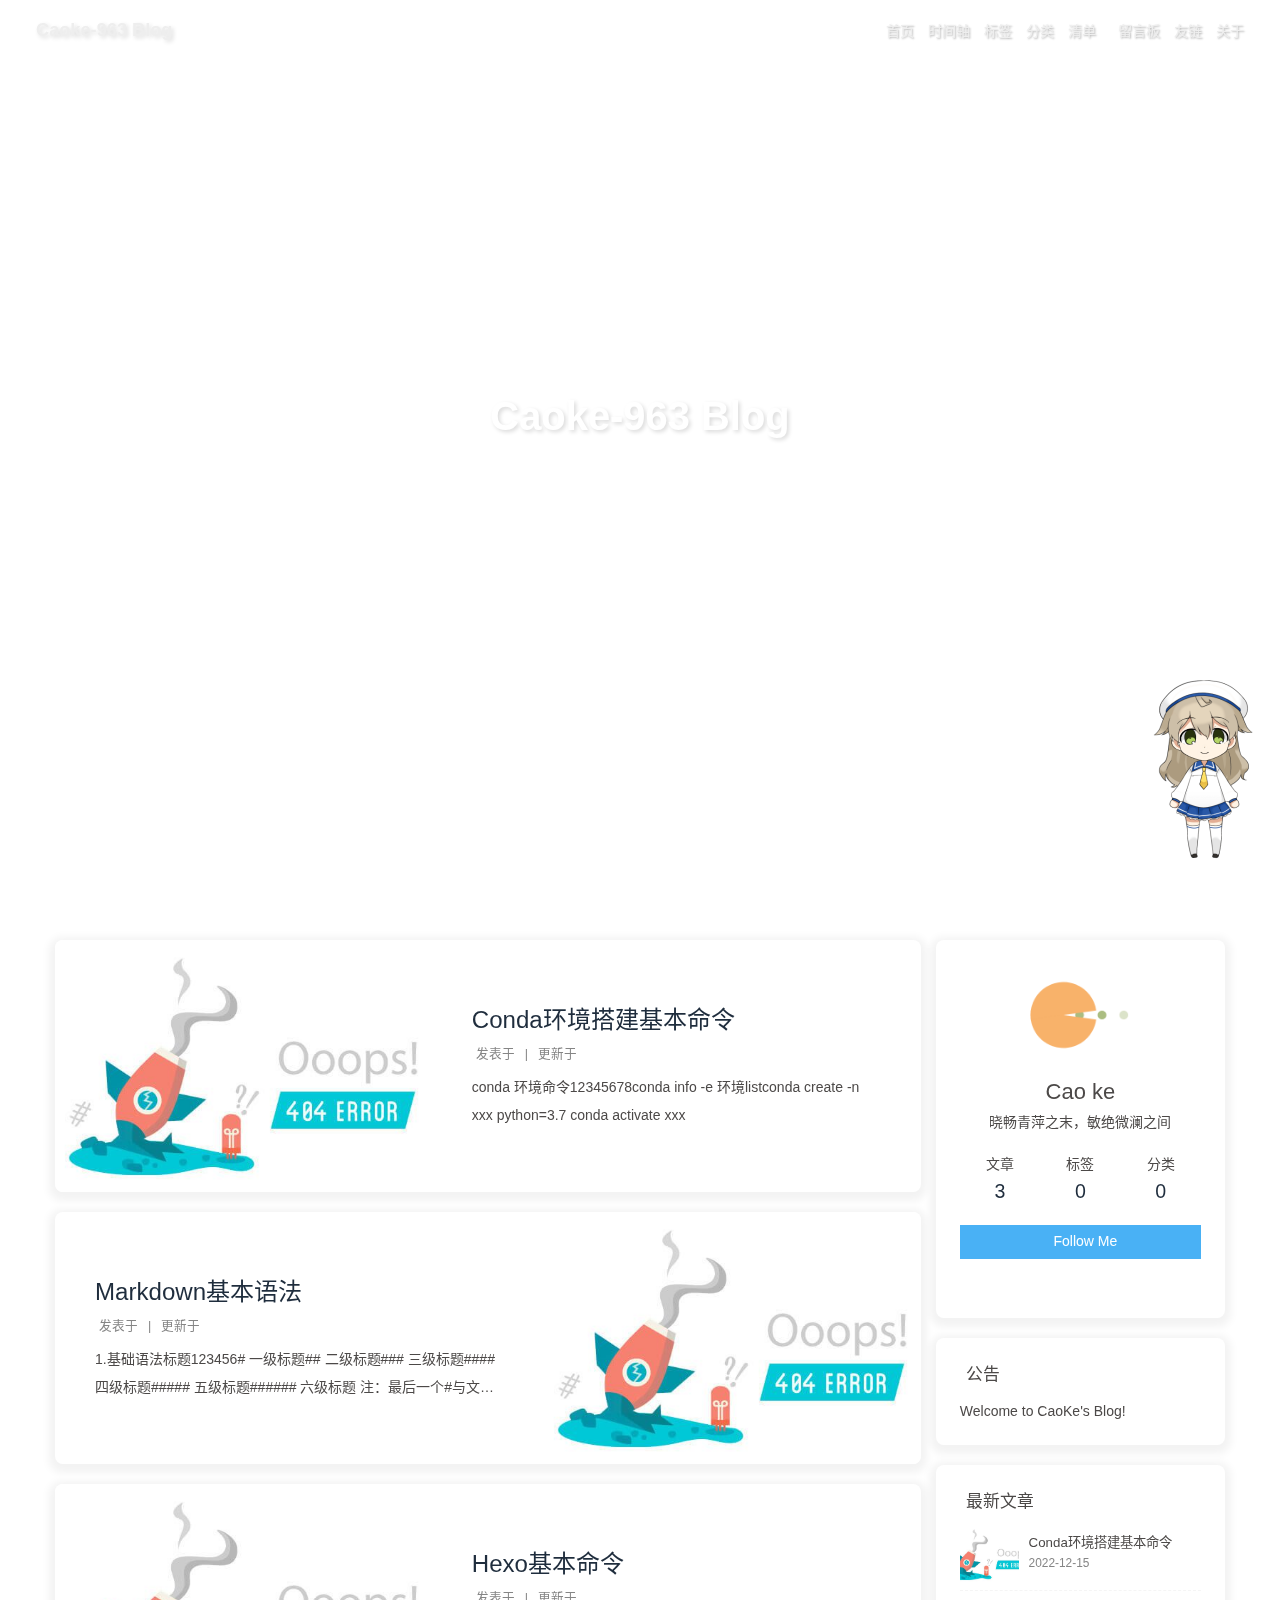
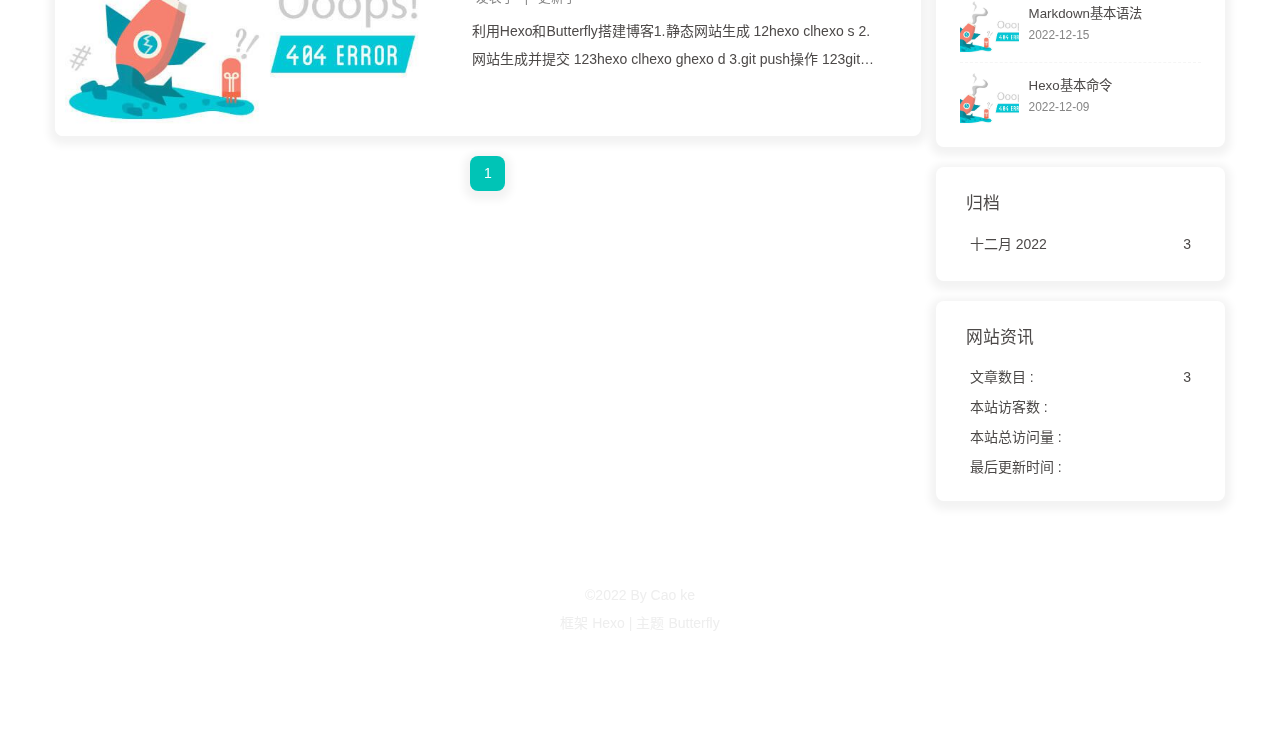
==== commit 32fb160d: "Site updated: 2022-12-15 19:59:13" ====
--- a/index.html
+++ b/index.html
@@ -50,7 +50,7 @@
   isHome: true,
   isHighlightShrink: ture,
   isToc: false,
-  postUpdate: '2022-12-15 19:07:25'
+  postUpdate: '2022-12-15 19:59:12'
 }</script><noscript><style type="text/css">
   #nav {
     opacity: 1
@@ -139,7 +139,8 @@
       }
     }
     detectApple()
-    })(window)</script><link rel="stylesheet" href="/css/custom.css" media="defer" onload="this.media='all'"><!-- hexo injector head_end start --><link rel="stylesheet" href="https://unpkg.zhimg.com/hexo-butterfly-footer-beautify@1.0.0/lib/runtime.min.css" media="print" onload="this.media='all'"><!-- hexo injector head_end end --><meta name="generator" content="Hexo 6.3.0"></head><body><div id="web_bg"></div><div id="sidebar"><div id="menu-mask"></div><div id="sidebar-menus"><div class="avatar-img is-center"><img src="https://picbed.caoke-963.xyz/head/p1.png" onerror="onerror=null;src='/img/friend_404.gif'" alt="avatar"/></div><div class="sidebar-site-data site-data is-center"><a href="/archives/"><div class="headline">文章</div><div class="length-num">3</div></a><a href="/tags/"><div class="headline">标签</div><div class="length-num">0</div></a><a href="/categories/"><div class="headline">分类</div><div class="length-num">0</div></a></div><hr/><div class="menus_items"><div class="menus_item"><a class="site-page" href="/"><i class="fa-fw fas fa-home"></i><span> 首页</span></a></div><div class="menus_item"><a class="site-page" href="/archives/"><i class="fa-fw fas fa-archive"></i><span> 时间轴</span></a></div><div class="menus_item"><a class="site-page" href="/tags/"><i class="fa-fw fas fa-tags"></i><span> 标签</span></a></div><div class="menus_item"><a class="site-page" href="/categories/"><i class="fa-fw fas fa-folder-open"></i><span> 分类</span></a></div><div class="menus_item"><a class="site-page group" href="javascript:void(0);"><i class="fa-fw fa fa-heartbeat"></i><span> 清单</span><i class="fas fa-chevron-down"></i></a><ul class="menus_item_child"><li><a class="site-page child" href="/music/"><i class="fa-fw fas fa-music"></i><span> 音乐</span></a></li><li><a class="site-page child" href="/Gallery/"><i class="fa-fw fas fa-images"></i><span> 照片</span></a></li><li><a class="site-page child" href="/movies/"><i class="fa-fw fas fa-video"></i><span> 电影</span></a></li></ul></div><div class="menus_item"><a class="site-page" href="/comments/"><i class="fa-fw fas fa-envelop-open"></i><span> 留言板</span></a></div><div class="menus_item"><a class="site-page" href="/link/"><i class="fa-fw fas fa-link"></i><span> 友链</span></a></div><div class="menus_item"><a class="site-page" href="/about/"><i class="fa-fw fas fa-heart"></i><span> 关于</span></a></div></div></div></div><div class="page" id="body-wrap"><header class="full_page" id="page-header" style="background-image: url('https://picbed.caoke-963.xyz/background/p2.png')"><nav id="nav"><span id="blog_name"><a id="site-name" href="/">Caoke-963 Blog</a></span><div id="menus"><div class="menus_items"><div class="menus_item"><a class="site-page" href="/"><i class="fa-fw fas fa-home"></i><span> 首页</span></a></div><div class="menus_item"><a class="site-page" href="/archives/"><i class="fa-fw fas fa-archive"></i><span> 时间轴</span></a></div><div class="menus_item"><a class="site-page" href="/tags/"><i class="fa-fw fas fa-tags"></i><span> 标签</span></a></div><div class="menus_item"><a class="site-page" href="/categories/"><i class="fa-fw fas fa-folder-open"></i><span> 分类</span></a></div><div class="menus_item"><a class="site-page group" href="javascript:void(0);"><i class="fa-fw fa fa-heartbeat"></i><span> 清单</span><i class="fas fa-chevron-down"></i></a><ul class="menus_item_child"><li><a class="site-page child" href="/music/"><i class="fa-fw fas fa-music"></i><span> 音乐</span></a></li><li><a class="site-page child" href="/Gallery/"><i class="fa-fw fas fa-images"></i><span> 照片</span></a></li><li><a class="site-page child" href="/movies/"><i class="fa-fw fas fa-video"></i><span> 电影</span></a></li></ul></div><div class="menus_item"><a class="site-page" href="/comments/"><i class="fa-fw fas fa-envelop-open"></i><span> 留言板</span></a></div><div class="menus_item"><a class="site-page" href="/link/"><i class="fa-fw fas fa-link"></i><span> 友链</span></a></div><div class="menus_item"><a class="site-page" href="/about/"><i class="fa-fw fas fa-heart"></i><span> 关于</span></a></div></div><div id="toggle-menu"><a class="site-page"><i class="fas fa-bars fa-fw"></i></a></div></div></nav><div id="site-info"><h1 id="site-title">Caoke-963 Blog</h1><div id="site-subtitle"><span id="subtitle"></span></div><div id="site_social_icons"><a class="social-icon" href="https://github.com/caoke-963" target="_blank" title="Github"><i class="fab fa-github"></i></a><a class="social-icon" href="mailto:caoke855@gmail.com" target="_blank" title="Email"><i class="fas fa-envelope"></i></a></div></div><div id="scroll-down"><i class="fas fa-angle-down scroll-down-effects"></i></div></header><main class="layout" id="content-inner"><div class="recent-posts" id="recent-posts"><div class="recent-post-item"><div class="post_cover left"><a href="/2022/12/15/2022-12-15-conda%E5%9F%BA%E7%A1%80%E5%91%BD%E4%BB%A4/" title="Conda环境搭建基本命令"><img class="post_bg" src="https://picbed.caoke-963.xyz/background/p2.png" onerror="this.onerror=null;this.src='/img/404.jpg'" alt="Conda环境搭建基本命令"></a></div><div class="recent-post-info"><a class="article-title" href="/2022/12/15/2022-12-15-conda%E5%9F%BA%E7%A1%80%E5%91%BD%E4%BB%A4/" title="Conda环境搭建基本命令">Conda环境搭建基本命令</a><div class="article-meta-wrap"><span class="post-meta-date"><i class="far fa-calendar-alt"></i><span class="article-meta-label">发表于</span><time class="post-meta-date-created" datetime="2022-12-15T09:00:00.000Z" title="发表于 2022-12-15 17:00:00">2022-12-15</time><span class="article-meta-separator">|</span><i class="fas fa-history"></i><span class="article-meta-label">更新于</span><time class="post-meta-date-updated" datetime="2022-12-15T08:00:00.000Z" title="更新于 2022-12-15 16:00:00">2022-12-15</time></span></div><div class="content"></div></div></div><div class="recent-post-item"><div class="post_cover right"><a href="/2022/12/15/2022-12-15-markdown%E5%9F%BA%E6%9C%AC%E8%AF%AD%E6%B3%95/" title="Markdown基本语法"><img class="post_bg" src="https://picbed.caoke-963.xyz/background/p2.png" onerror="this.onerror=null;this.src='/img/404.jpg'" alt="Markdown基本语法"></a></div><div class="recent-post-info"><a class="article-title" href="/2022/12/15/2022-12-15-markdown%E5%9F%BA%E6%9C%AC%E8%AF%AD%E6%B3%95/" title="Markdown基本语法">Markdown基本语法</a><div class="article-meta-wrap"><span class="post-meta-date"><i class="far fa-calendar-alt"></i><span class="article-meta-label">发表于</span><time class="post-meta-date-created" datetime="2022-12-15T09:00:00.000Z" title="发表于 2022-12-15 17:00:00">2022-12-15</time><span class="article-meta-separator">|</span><i class="fas fa-history"></i><span class="article-meta-label">更新于</span><time class="post-meta-date-updated" datetime="2022-12-15T08:00:00.000Z" title="更新于 2022-12-15 16:00:00">2022-12-15</time></span></div><div class="content">1.基础语法标题123456# 一级标题## 二级标题### 三级标题#### 四级标题##### 五级标题###### 六级标题
+    })(window)</script><link rel="stylesheet" href="/css/custom.css" media="defer" onload="this.media='all'"><!-- hexo injector head_end start --><link rel="stylesheet" href="https://unpkg.zhimg.com/hexo-butterfly-footer-beautify@1.0.0/lib/runtime.min.css" media="print" onload="this.media='all'"><!-- hexo injector head_end end --><meta name="generator" content="Hexo 6.3.0"></head><body><div id="web_bg"></div><div id="sidebar"><div id="menu-mask"></div><div id="sidebar-menus"><div class="avatar-img is-center"><img src="https://picbed.caoke-963.xyz/head/p1.png" onerror="onerror=null;src='/img/friend_404.gif'" alt="avatar"/></div><div class="sidebar-site-data site-data is-center"><a href="/archives/"><div class="headline">文章</div><div class="length-num">3</div></a><a href="/tags/"><div class="headline">标签</div><div class="length-num">0</div></a><a href="/categories/"><div class="headline">分类</div><div class="length-num">0</div></a></div><hr/><div class="menus_items"><div class="menus_item"><a class="site-page" href="/"><i class="fa-fw fas fa-home"></i><span> 首页</span></a></div><div class="menus_item"><a class="site-page" href="/archives/"><i class="fa-fw fas fa-archive"></i><span> 时间轴</span></a></div><div class="menus_item"><a class="site-page" href="/tags/"><i class="fa-fw fas fa-tags"></i><span> 标签</span></a></div><div class="menus_item"><a class="site-page" href="/categories/"><i class="fa-fw fas fa-folder-open"></i><span> 分类</span></a></div><div class="menus_item"><a class="site-page group" href="javascript:void(0);"><i class="fa-fw fa fa-heartbeat"></i><span> 清单</span><i class="fas fa-chevron-down"></i></a><ul class="menus_item_child"><li><a class="site-page child" href="/music/"><i class="fa-fw fas fa-music"></i><span> 音乐</span></a></li><li><a class="site-page child" href="/Gallery/"><i class="fa-fw fas fa-images"></i><span> 照片</span></a></li><li><a class="site-page child" href="/movies/"><i class="fa-fw fas fa-video"></i><span> 电影</span></a></li></ul></div><div class="menus_item"><a class="site-page" href="/comments/"><i class="fa-fw fas fa-envelop-open"></i><span> 留言板</span></a></div><div class="menus_item"><a class="site-page" href="/link/"><i class="fa-fw fas fa-link"></i><span> 友链</span></a></div><div class="menus_item"><a class="site-page" href="/about/"><i class="fa-fw fas fa-heart"></i><span> 关于</span></a></div></div></div></div><div class="page" id="body-wrap"><header class="full_page" id="page-header" style="background-image: url('https://picbed.caoke-963.xyz/background/p2.png')"><nav id="nav"><span id="blog_name"><a id="site-name" href="/">Caoke-963 Blog</a></span><div id="menus"><div class="menus_items"><div class="menus_item"><a class="site-page" href="/"><i class="fa-fw fas fa-home"></i><span> 首页</span></a></div><div class="menus_item"><a class="site-page" href="/archives/"><i class="fa-fw fas fa-archive"></i><span> 时间轴</span></a></div><div class="menus_item"><a class="site-page" href="/tags/"><i class="fa-fw fas fa-tags"></i><span> 标签</span></a></div><div class="menus_item"><a class="site-page" href="/categories/"><i class="fa-fw fas fa-folder-open"></i><span> 分类</span></a></div><div class="menus_item"><a class="site-page group" href="javascript:void(0);"><i class="fa-fw fa fa-heartbeat"></i><span> 清单</span><i class="fas fa-chevron-down"></i></a><ul class="menus_item_child"><li><a class="site-page child" href="/music/"><i class="fa-fw fas fa-music"></i><span> 音乐</span></a></li><li><a class="site-page child" href="/Gallery/"><i class="fa-fw fas fa-images"></i><span> 照片</span></a></li><li><a class="site-page child" href="/movies/"><i class="fa-fw fas fa-video"></i><span> 电影</span></a></li></ul></div><div class="menus_item"><a class="site-page" href="/comments/"><i class="fa-fw fas fa-envelop-open"></i><span> 留言板</span></a></div><div class="menus_item"><a class="site-page" href="/link/"><i class="fa-fw fas fa-link"></i><span> 友链</span></a></div><div class="menus_item"><a class="site-page" href="/about/"><i class="fa-fw fas fa-heart"></i><span> 关于</span></a></div></div><div id="toggle-menu"><a class="site-page"><i class="fas fa-bars fa-fw"></i></a></div></div></nav><div id="site-info"><h1 id="site-title">Caoke-963 Blog</h1><div id="site-subtitle"><span id="subtitle"></span></div><div id="site_social_icons"><a class="social-icon" href="https://github.com/caoke-963" target="_blank" title="Github"><i class="fab fa-github"></i></a><a class="social-icon" href="mailto:caoke855@gmail.com" target="_blank" title="Email"><i class="fas fa-envelope"></i></a></div></div><div id="scroll-down"><i class="fas fa-angle-down scroll-down-effects"></i></div></header><main class="layout" id="content-inner"><div class="recent-posts" id="recent-posts"><div class="recent-post-item"><div class="post_cover left"><a href="/2022/12/15/2022-12-15-conda%E5%9F%BA%E7%A1%80%E5%91%BD%E4%BB%A4/" title="Conda环境搭建基本命令"><img class="post_bg" src="https://picbed.caoke-963.xyz/background/p2.png" onerror="this.onerror=null;this.src='/img/404.jpg'" alt="Conda环境搭建基本命令"></a></div><div class="recent-post-info"><a class="article-title" href="/2022/12/15/2022-12-15-conda%E5%9F%BA%E7%A1%80%E5%91%BD%E4%BB%A4/" title="Conda环境搭建基本命令">Conda环境搭建基本命令</a><div class="article-meta-wrap"><span class="post-meta-date"><i class="far fa-calendar-alt"></i><span class="article-meta-label">发表于</span><time class="post-meta-date-created" datetime="2022-12-15T09:00:00.000Z" title="发表于 2022-12-15 17:00:00">2022-12-15</time><span class="article-meta-separator">|</span><i class="fas fa-history"></i><span class="article-meta-label">更新于</span><time class="post-meta-date-updated" datetime="2022-12-15T08:00:00.000Z" title="更新于 2022-12-15 16:00:00">2022-12-15</time></span></div><div class="content">conda 环境命令12345678conda info -e  环境listconda create -n xxx python=3.7  conda activate xxx
+</div></div></div><div class="recent-post-item"><div class="post_cover right"><a href="/2022/12/15/2022-12-15-markdown%E5%9F%BA%E6%9C%AC%E8%AF%AD%E6%B3%95/" title="Markdown基本语法"><img class="post_bg" src="https://picbed.caoke-963.xyz/background/p2.png" onerror="this.onerror=null;this.src='/img/404.jpg'" alt="Markdown基本语法"></a></div><div class="recent-post-info"><a class="article-title" href="/2022/12/15/2022-12-15-markdown%E5%9F%BA%E6%9C%AC%E8%AF%AD%E6%B3%95/" title="Markdown基本语法">Markdown基本语法</a><div class="article-meta-wrap"><span class="post-meta-date"><i class="far fa-calendar-alt"></i><span class="article-meta-label">发表于</span><time class="post-meta-date-created" datetime="2022-12-15T09:00:00.000Z" title="发表于 2022-12-15 17:00:00">2022-12-15</time><span class="article-meta-separator">|</span><i class="fas fa-history"></i><span class="article-meta-label">更新于</span><time class="post-meta-date-updated" datetime="2022-12-15T08:00:00.000Z" title="更新于 2022-12-15 16:00:00">2022-12-15</time></span></div><div class="content">1.基础语法标题123456# 一级标题## 二级标题### 三级标题#### 四级标题##### 五级标题###### 六级标题
 
 注：最后一个#与文字间一定要有一个空格。warning:Multiple top-level headings in the same document同一文档中只能出现一次最顶级标题
 换行1.直接在一句话后面敲两个空格2.两句话之间加一个空行3.如果你在编辑的时候，想让一行文字分成几段在显示的时候换行，就在中间加
@@ -153,8 +154,15 @@
 2.进阶单行代码int a = 0;&#x2F;&#x2F;英文版的数字1左边的那个符号。。。。
 warning:Fenced code blocks should have a language specified代码块需要指定语言用于高亮
 多行代码​ int a = 1; int b = 2; ​
-插入链接12345![图片描述，可写可不写，但是中括号要有](图片地址，本地链接或者URL地址。)[这是百度](https://www.baidu.co ...</div></div></div><div class="recent-post-item"><div class="post_cover left"><a href="/2022/12/09/2022-12-9-%E7%AC%AC%E4%B8%80%E7%AF%87%E6%96%87%E7%AB%A0/" title="Hexo基本命令"><img class="post_bg" src="https://picbed.caoke-963.xyz/background/p2.png" onerror="this.onerror=null;this.src='/img/404.jpg'" alt="Hexo基本命令"></a></div><div class="recent-post-info"><a class="article-title" href="/2022/12/09/2022-12-9-%E7%AC%AC%E4%B8%80%E7%AF%87%E6%96%87%E7%AB%A0/" title="Hexo基本命令">Hexo基本命令</a><div class="article-meta-wrap"><span class="post-meta-date"><i class="far fa-calendar-alt"></i><span class="article-meta-label">发表于</span><time class="post-meta-date-created" datetime="2022-12-09T07:00:00.000Z" title="发表于 2022-12-09 15:00:00">2022-12-09</time><span class="article-meta-separator">|</span><i class="fas fa-history"></i><span class="article-meta-label">更新于</span><time class="post-meta-date-updated" datetime="2022-12-09T08:00:00.000Z" title="更新于 2022-12-09 16:00:00">2022-12-09</time></span></div><div class="content">利用Hexo和Butterfly搭建博客1.静态网站生成hexo cl;hexo s2.网站生成并提交hexo cl;  hexo g;  hexo d3.git push操作git add .;  git commit -m &quot;描述&quot;;  git push
-</div></div></div><nav id="pagination"><div class="pagination"><span class="page-number current">1</span></div></nav></div><div class="aside-content" id="aside-content"><div class="card-widget card-info"><div class="is-center"><div class="avatar-img"><img src="https://picbed.caoke-963.xyz/head/p1.png" onerror="this.onerror=null;this.src='/img/friend_404.gif'" alt="avatar"/></div><div class="author-info__name">Cao ke</div><div class="author-info__description">晓畅青萍之末，敏绝微澜之间</div></div><div class="card-info-data site-data is-center"><a href="/archives/"><div class="headline">文章</div><div class="length-num">3</div></a><a href="/tags/"><div class="headline">标签</div><div class="length-num">0</div></a><a href="/categories/"><div class="headline">分类</div><div class="length-num">0</div></a></div><a id="card-info-btn" target="_blank" rel="noopener" href="https://github.com/xxxxxx"><i class="fab fa-github"></i><span>Follow Me</span></a><div class="card-info-social-icons is-center"><a class="social-icon" href="https://github.com/caoke-963" target="_blank" title="Github"><i class="fab fa-github"></i></a><a class="social-icon" href="mailto:caoke855@gmail.com" target="_blank" title="Email"><i class="fas fa-envelope"></i></a></div></div><div class="card-widget card-announcement"><div class="item-headline"><i class="fas fa-bullhorn fa-shake"></i><span>公告</span></div><div class="announcement_content">Welcome to CaoKe's Blog!</div></div><div class="sticky_layout"><div class="card-widget card-recent-post"><div class="item-headline"><i class="fas fa-history"></i><span>最新文章</span></div><div class="aside-list"><div class="aside-list-item"><a class="thumbnail" href="/2022/12/15/2022-12-15-conda%E5%9F%BA%E7%A1%80%E5%91%BD%E4%BB%A4/" title="Conda环境搭建基本命令"><img src="https://picbed.caoke-963.xyz/background/p2.png" onerror="this.onerror=null;this.src='/img/404.jpg'" alt="Conda环境搭建基本命令"/></a><div class="content"><a class="title" href="/2022/12/15/2022-12-15-conda%E5%9F%BA%E7%A1%80%E5%91%BD%E4%BB%A4/" title="Conda环境搭建基本命令">Conda环境搭建基本命令</a><time datetime="2022-12-15T09:00:00.000Z" title="发表于 2022-12-15 17:00:00">2022-12-15</time></div></div><div class="aside-list-item"><a class="thumbnail" href="/2022/12/15/2022-12-15-markdown%E5%9F%BA%E6%9C%AC%E8%AF%AD%E6%B3%95/" title="Markdown基本语法"><img src="https://picbed.caoke-963.xyz/background/p2.png" onerror="this.onerror=null;this.src='/img/404.jpg'" alt="Markdown基本语法"/></a><div class="content"><a class="title" href="/2022/12/15/2022-12-15-markdown%E5%9F%BA%E6%9C%AC%E8%AF%AD%E6%B3%95/" title="Markdown基本语法">Markdown基本语法</a><time datetime="2022-12-15T09:00:00.000Z" title="发表于 2022-12-15 17:00:00">2022-12-15</time></div></div><div class="aside-list-item"><a class="thumbnail" href="/2022/12/09/2022-12-9-%E7%AC%AC%E4%B8%80%E7%AF%87%E6%96%87%E7%AB%A0/" title="Hexo基本命令"><img src="https://picbed.caoke-963.xyz/background/p2.png" onerror="this.onerror=null;this.src='/img/404.jpg'" alt="Hexo基本命令"/></a><div class="content"><a class="title" href="/2022/12/09/2022-12-9-%E7%AC%AC%E4%B8%80%E7%AF%87%E6%96%87%E7%AB%A0/" title="Hexo基本命令">Hexo基本命令</a><time datetime="2022-12-09T07:00:00.000Z" title="发表于 2022-12-09 15:00:00">2022-12-09</time></div></div></div></div><div class="card-widget card-archives"><div class="item-headline"><i class="fas fa-archive"></i><span>归档</span></div><ul class="card-archive-list"><li class="card-archive-list-item"><a class="card-archive-list-link" href="/archives/2022/12/"><span class="card-archive-list-date">十二月 2022</span><span class="card-archive-list-count">3</span></a></li></ul></div><div class="card-widget card-webinfo"><div class="item-headline"><i class="fas fa-chart-line"></i><span>网站资讯</span></div><div class="webinfo"><div class="webinfo-item"><div class="item-name">文章数目 :</div><div class="item-count">3</div></div><div class="webinfo-item"><div class="item-name">本站访客数 :</div><div class="item-count" id="busuanzi_value_site_uv"><i class="fa-solid fa-spinner fa-spin"></i></div></div><div class="webinfo-item"><div class="item-name">本站总访问量 :</div><div class="item-count" id="busuanzi_value_site_pv"><i class="fa-solid fa-spinner fa-spin"></i></div></div><div class="webinfo-item"><div class="item-name">最后更新时间 :</div><div class="item-count" id="last-push-date" data-lastPushDate="2022-12-15T11:07:25.428Z"><i class="fa-solid fa-spinner fa-spin"></i></div></div></div></div></div></div></main><footer id="footer"><div id="footer-wrap"><div class="copyright">&copy;2022 By Cao ke</div><div class="framework-info"><span>框架 </span><a target="_blank" rel="noopener" href="https://hexo.io">Hexo</a><span class="footer-separator">|</span><span>主题 </span><a target="_blank" rel="noopener" href="https://github.com/jerryc127/hexo-theme-butterfly">Butterfly</a></div></div></footer></div><div id="rightside"><div id="rightside-config-hide"><button id="darkmode" type="button" title="浅色和深色模式转换"><i class="fas fa-adjust"></i></button><button id="hide-aside-btn" type="button" title="单栏和双栏切换"><i class="fas fa-arrows-alt-h"></i></button></div><div id="rightside-config-show"><button id="rightside_config" type="button" title="设置"><i class="fas fa-cog fa-spin"></i></button><button id="go-up" type="button" title="回到顶部"><i class="fas fa-arrow-up"></i></button></div></div><div><script src="/js/utils.js"></script><script src="/js/main.js"></script><script src="https://cdn.jsdelivr.net/npm/@fancyapps/ui/dist/fancybox.umd.min.js"></script><div class="js-pjax"><script>function subtitleType () {
+插入链接12345![图片描述，可写可不写，但是中括号要有](图片地址，本地链接或者URL地址。)[这是百度](https://www.baidu.co ...</div></div></div><div class="recent-post-item"><div class="post_cover left"><a href="/2022/12/09/2022-12-9-%E7%AC%AC%E4%B8%80%E7%AF%87%E6%96%87%E7%AB%A0/" title="Hexo基本命令"><img class="post_bg" src="https://picbed.caoke-963.xyz/background/p2.png" onerror="this.onerror=null;this.src='/img/404.jpg'" alt="Hexo基本命令"></a></div><div class="recent-post-info"><a class="article-title" href="/2022/12/09/2022-12-9-%E7%AC%AC%E4%B8%80%E7%AF%87%E6%96%87%E7%AB%A0/" title="Hexo基本命令">Hexo基本命令</a><div class="article-meta-wrap"><span class="post-meta-date"><i class="far fa-calendar-alt"></i><span class="article-meta-label">发表于</span><time class="post-meta-date-created" datetime="2022-12-09T07:00:00.000Z" title="发表于 2022-12-09 15:00:00">2022-12-09</time><span class="article-meta-separator">|</span><i class="fas fa-history"></i><span class="article-meta-label">更新于</span><time class="post-meta-date-updated" datetime="2022-12-09T08:00:00.000Z" title="更新于 2022-12-09 16:00:00">2022-12-09</time></span></div><div class="content">利用Hexo和Butterfly搭建博客1.静态网站生成
+12hexo clhexo s
+
+2.网站生成并提交
+123hexo clhexo ghexo d
+
+3.git push操作
+123git add .git commit -m &quot;描述&quot;git push
+</div></div></div><nav id="pagination"><div class="pagination"><span class="page-number current">1</span></div></nav></div><div class="aside-content" id="aside-content"><div class="card-widget card-info"><div class="is-center"><div class="avatar-img"><img src="https://picbed.caoke-963.xyz/head/p1.png" onerror="this.onerror=null;this.src='/img/friend_404.gif'" alt="avatar"/></div><div class="author-info__name">Cao ke</div><div class="author-info__description">晓畅青萍之末，敏绝微澜之间</div></div><div class="card-info-data site-data is-center"><a href="/archives/"><div class="headline">文章</div><div class="length-num">3</div></a><a href="/tags/"><div class="headline">标签</div><div class="length-num">0</div></a><a href="/categories/"><div class="headline">分类</div><div class="length-num">0</div></a></div><a id="card-info-btn" target="_blank" rel="noopener" href="https://github.com/xxxxxx"><i class="fab fa-github"></i><span>Follow Me</span></a><div class="card-info-social-icons is-center"><a class="social-icon" href="https://github.com/caoke-963" target="_blank" title="Github"><i class="fab fa-github"></i></a><a class="social-icon" href="mailto:caoke855@gmail.com" target="_blank" title="Email"><i class="fas fa-envelope"></i></a></div></div><div class="card-widget card-announcement"><div class="item-headline"><i class="fas fa-bullhorn fa-shake"></i><span>公告</span></div><div class="announcement_content">Welcome to CaoKe's Blog!</div></div><div class="sticky_layout"><div class="card-widget card-recent-post"><div class="item-headline"><i class="fas fa-history"></i><span>最新文章</span></div><div class="aside-list"><div class="aside-list-item"><a class="thumbnail" href="/2022/12/15/2022-12-15-conda%E5%9F%BA%E7%A1%80%E5%91%BD%E4%BB%A4/" title="Conda环境搭建基本命令"><img src="https://picbed.caoke-963.xyz/background/p2.png" onerror="this.onerror=null;this.src='/img/404.jpg'" alt="Conda环境搭建基本命令"/></a><div class="content"><a class="title" href="/2022/12/15/2022-12-15-conda%E5%9F%BA%E7%A1%80%E5%91%BD%E4%BB%A4/" title="Conda环境搭建基本命令">Conda环境搭建基本命令</a><time datetime="2022-12-15T09:00:00.000Z" title="发表于 2022-12-15 17:00:00">2022-12-15</time></div></div><div class="aside-list-item"><a class="thumbnail" href="/2022/12/15/2022-12-15-markdown%E5%9F%BA%E6%9C%AC%E8%AF%AD%E6%B3%95/" title="Markdown基本语法"><img src="https://picbed.caoke-963.xyz/background/p2.png" onerror="this.onerror=null;this.src='/img/404.jpg'" alt="Markdown基本语法"/></a><div class="content"><a class="title" href="/2022/12/15/2022-12-15-markdown%E5%9F%BA%E6%9C%AC%E8%AF%AD%E6%B3%95/" title="Markdown基本语法">Markdown基本语法</a><time datetime="2022-12-15T09:00:00.000Z" title="发表于 2022-12-15 17:00:00">2022-12-15</time></div></div><div class="aside-list-item"><a class="thumbnail" href="/2022/12/09/2022-12-9-%E7%AC%AC%E4%B8%80%E7%AF%87%E6%96%87%E7%AB%A0/" title="Hexo基本命令"><img src="https://picbed.caoke-963.xyz/background/p2.png" onerror="this.onerror=null;this.src='/img/404.jpg'" alt="Hexo基本命令"/></a><div class="content"><a class="title" href="/2022/12/09/2022-12-9-%E7%AC%AC%E4%B8%80%E7%AF%87%E6%96%87%E7%AB%A0/" title="Hexo基本命令">Hexo基本命令</a><time datetime="2022-12-09T07:00:00.000Z" title="发表于 2022-12-09 15:00:00">2022-12-09</time></div></div></div></div><div class="card-widget card-archives"><div class="item-headline"><i class="fas fa-archive"></i><span>归档</span></div><ul class="card-archive-list"><li class="card-archive-list-item"><a class="card-archive-list-link" href="/archives/2022/12/"><span class="card-archive-list-date">十二月 2022</span><span class="card-archive-list-count">3</span></a></li></ul></div><div class="card-widget card-webinfo"><div class="item-headline"><i class="fas fa-chart-line"></i><span>网站资讯</span></div><div class="webinfo"><div class="webinfo-item"><div class="item-name">文章数目 :</div><div class="item-count">3</div></div><div class="webinfo-item"><div class="item-name">本站访客数 :</div><div class="item-count" id="busuanzi_value_site_uv"><i class="fa-solid fa-spinner fa-spin"></i></div></div><div class="webinfo-item"><div class="item-name">本站总访问量 :</div><div class="item-count" id="busuanzi_value_site_pv"><i class="fa-solid fa-spinner fa-spin"></i></div></div><div class="webinfo-item"><div class="item-name">最后更新时间 :</div><div class="item-count" id="last-push-date" data-lastPushDate="2022-12-15T11:59:12.068Z"><i class="fa-solid fa-spinner fa-spin"></i></div></div></div></div></div></div></main><footer id="footer"><div id="footer-wrap"><div class="copyright">&copy;2022 By Cao ke</div><div class="framework-info"><span>框架 </span><a target="_blank" rel="noopener" href="https://hexo.io">Hexo</a><span class="footer-separator">|</span><span>主题 </span><a target="_blank" rel="noopener" href="https://github.com/jerryc127/hexo-theme-butterfly">Butterfly</a></div></div></footer></div><div id="rightside"><div id="rightside-config-hide"><button id="darkmode" type="button" title="浅色和深色模式转换"><i class="fas fa-adjust"></i></button><button id="hide-aside-btn" type="button" title="单栏和双栏切换"><i class="fas fa-arrows-alt-h"></i></button></div><div id="rightside-config-show"><button id="rightside_config" type="button" title="设置"><i class="fas fa-cog fa-spin"></i></button><button id="go-up" type="button" title="回到顶部"><i class="fas fa-arrow-up"></i></button></div></div><div><script src="/js/utils.js"></script><script src="/js/main.js"></script><script src="https://cdn.jsdelivr.net/npm/@fancyapps/ui/dist/fancybox.umd.min.js"></script><div class="js-pjax"><script>function subtitleType () {
   fetch('https://v1.hitokoto.cn')
     .then(response => response.json())
     .then(data => {
